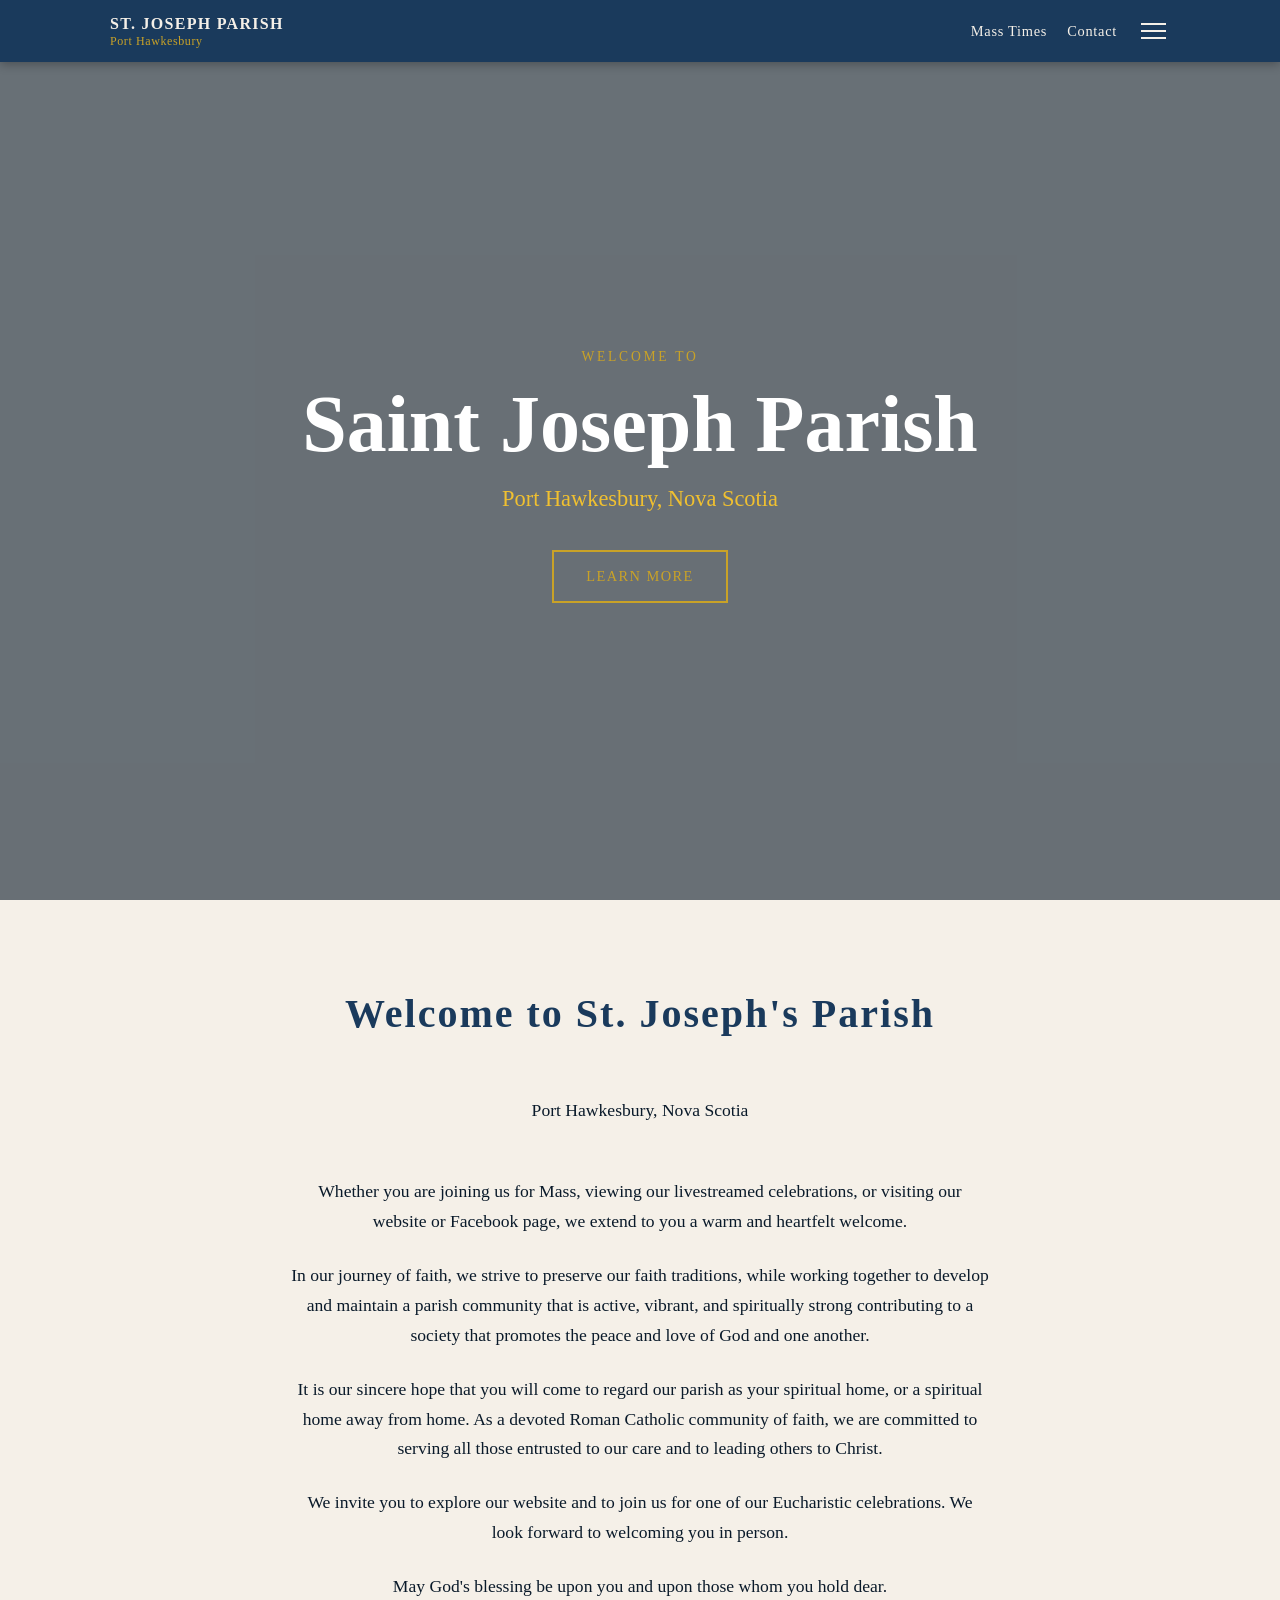
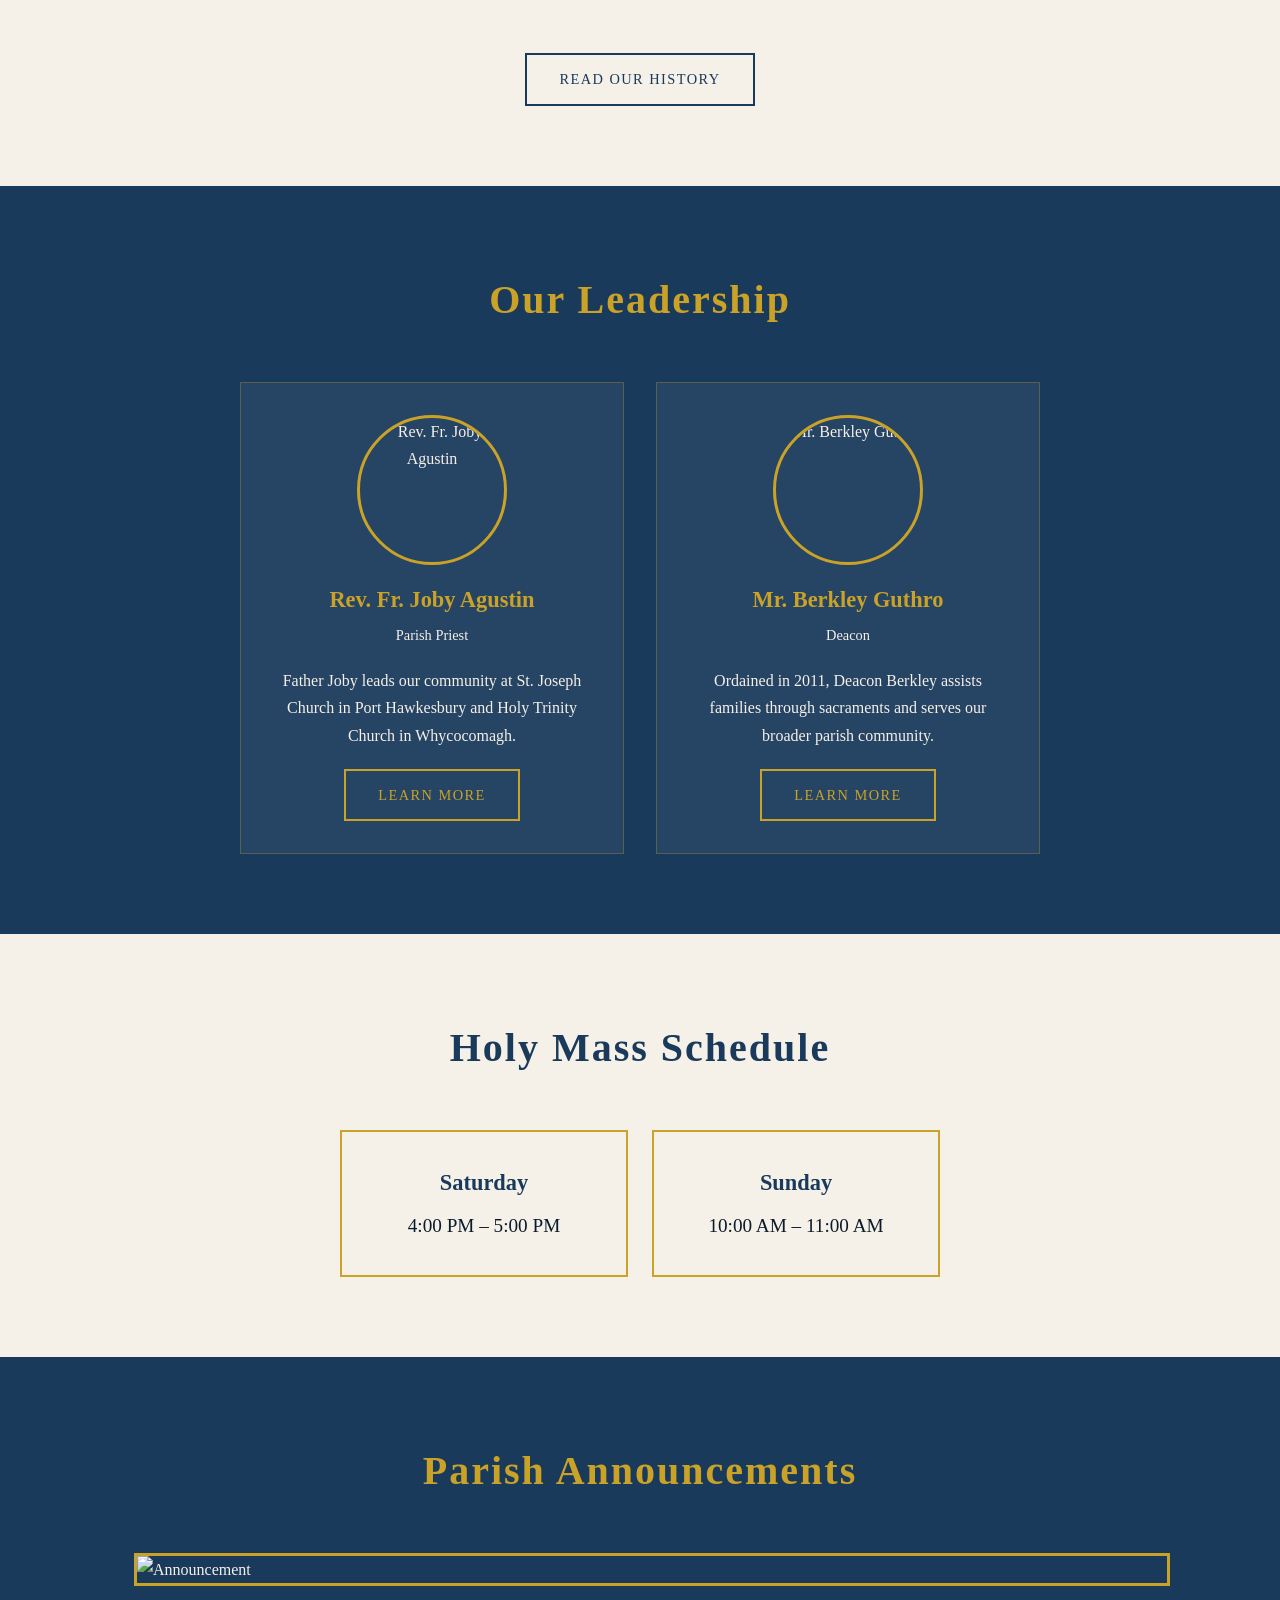
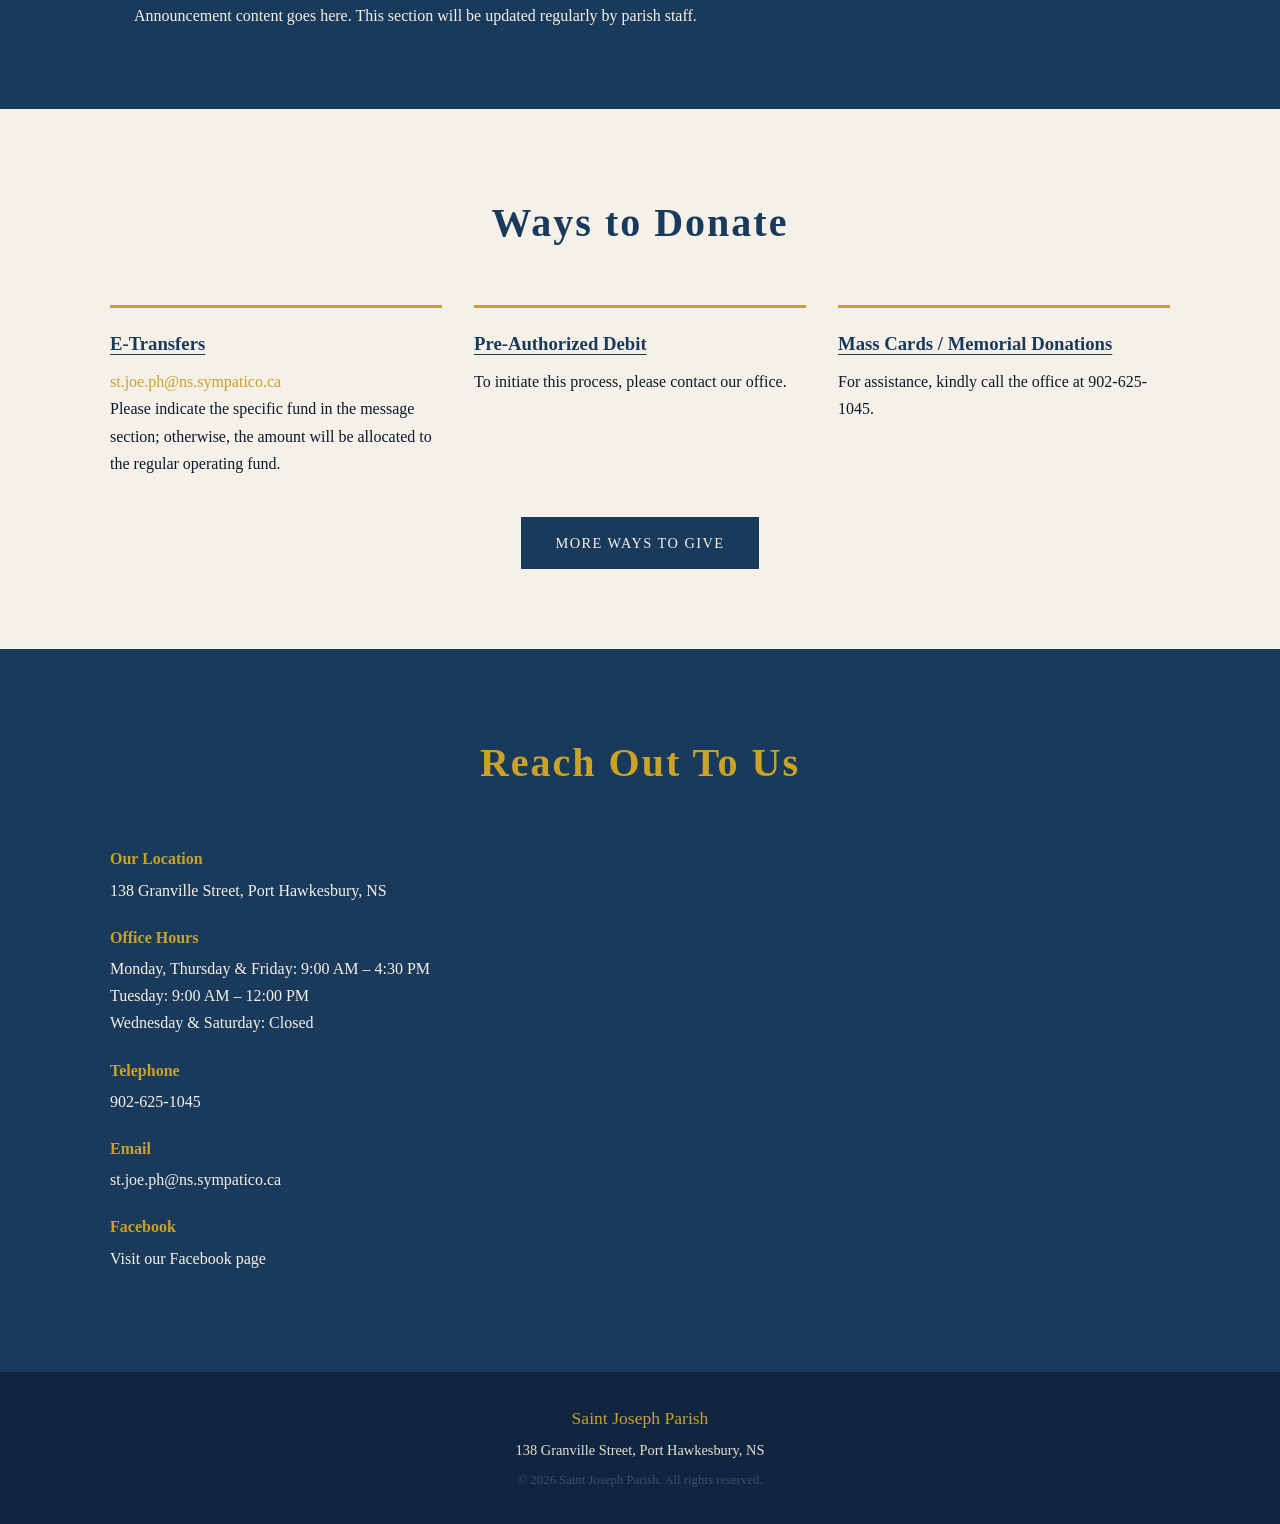
==== index.html @ 5c3dac65 "updated side bar for committess" ====
<!DOCTYPE html>
<html lang="en">
<head>
    <meta charset="UTF-8">
    <meta name="viewport" content="width=device-width, initial-scale=1.0">
    <meta name="description" content="Saint Joseph Parish - Port Hawkesbury, Nova Scotia. Mass times, parish groups, announcements and more.">
    <title>Saint Joseph Parish | Port Hawkesbury, NS</title>
    <link rel="stylesheet" href="css/style.css">
</head>
<body>

<!-- NAVIGATION -->
    <nav id="navbar">
        <div class="nav-container">
            <a class="nav-logo" href="index.html">
                <span class="nav-title">ST. JOSEPH PARISH</span>
                <span class="nav-subtitle">Port Hawkesbury</span>
            </a>
            <div class="nav-right">
                <a href="#mass" class="nav-quick-link">Mass Times</a>
                <a href="#contact" class="nav-quick-link">Contact</a>
                <button class="hamburger" id="hamburger" aria-label="Open menu">
                    <span></span>
                    <span></span>
                    <span></span>
                </button>
            </div>
        </div>
    </nav>

    <!-- SIDEBAR OVERLAY -->
    <div class="sidebar-overlay" id="sidebar-overlay"></div>

    <!-- SIDEBAR -->
    <div class="sidebar" id="sidebar">
        <button class="sidebar-close" id="sidebar-close">✕</button>
        <ul class="sidebar-nav">
            <li><a href="index.html">Home</a></li>

        <li class="sidebar-dropdown">
            <button class="sidebar-dropdown-toggle">About <span>▾</span></button>
            <ul class="sidebar-dropdown-menu">
                <li><a href="about.html">Our Parish</a></li>
                <li><a href="history.html">Parish History</a></li>
                <li><a href="pastoral-council.html">Pastoral Council</a></li>
                <li><a href="staff.html">Staff</a></li>
            </ul>
        </li>

            <li class="sidebar-dropdown">
                <button class="sidebar-dropdown-toggle">Media & Events <span>▾</span></button>
                <ul class="sidebar-dropdown-menu">
                    <li><a href="media.html#bulletins">Bulletins</a></li>
                    <li><a href="media.html#calendar">Calendar</a></li>
                    <li><a href="media.html#livestream">Live Stream</a></li>
                </ul>
            </li>

            <li><a href="faith-formation.html">Faith Formation</a></li>

            <li class="sidebar-dropdown">
                <button class="sidebar-dropdown-toggle">Ministries <span>▾</span></button>
                <ul class="sidebar-dropdown-menu">
                    <li><a href="ministries.html#music">Music Ministry</a></li>
                    <li><a href="ministries.html#eucharist">Eucharist Ministry</a></li><li><a href="ministries.html#lector">Lector Ministry</a></li><li><a href="ministries.html#hospitality">Hospitality Ministry</a></li><li><a href="ministries.html#greeters">Greeters &amp; Ushers</a></li><li><a href="ministries.html#funeral">Funeral Servers</a></li>
                    
                </ul>
            </li>

            <li class="sidebar-dropdown">
                <button class="sidebar-dropdown-toggle">Committees <span>▾</span></button>
                <ul class="sidebar-dropdown-menu">
                    <li><a href="committees.html#pastoral-council">Pastoral Council</a></li><li><a href="committees.html#finance">Finance</a></li><li><a href="committees.html#fundraising">Fundraising</a></li><li><a href="committees.html#liturgy">Liturgy</a></li><li><a href="committees.html#property">Property</a></li><li><a href="committees.html#cemetery">Cemetery</a></li>
                </ul>
            </li>

            <li class="sidebar-dropdown">
                <button class="sidebar-dropdown-toggle">Sacraments <span>▾</span></button>
                <ul class="sidebar-dropdown-menu">
                    <li><a href="sacraments.html#baptism">Baptism</a></li><li><a href="sacraments.html#confirmation">Confirmation</a></li><li><a href="sacraments.html#eucharist">Eucharist</a></li><li><a href="sacraments.html#reconciliation">Reconciliation</a></li><li><a href="sacraments.html#anointing">Anointing of the Sick</a></li><li><a href="sacraments.html#holy-orders">Holy Orders</a></li><li><a href="sacraments.html#matrimony">Matrimony</a></li>
                </ul>
            </li>

            <li class="sidebar-dropdown">
                <button class="sidebar-dropdown-toggle">Organizations <span>▾</span></button>
                <ul class="sidebar-dropdown-menu">
                    <li><a href="organizations.html#cwl">Catholic Women's League</a></li>
                    <li><a href="organizations.html#koc">Knights of Columbus</a></li>
                    <li><a href="organizations.html#dnp">Development & Peace</a></li>
                </ul>
            </li>

            <li class="sidebar-dropdown">
                <button class="sidebar-dropdown-toggle">Cemeteries <span>▾</span></button>
                <ul class="sidebar-dropdown-menu">
                    <li><a href="cemeteries.html#stjoseph">St. Joseph's Cemetery</a></li>
                    <li><a href="cemeteries.html#chapelhill">Chapel Hill Cemetery</a></li>
                    <li><a href="cemeteries.html#guidelines">Guidelines</a></li>
                </ul>
            </li>

            <li><a href="giving.html">Giving</a></li>
            <li><a href="closet.html">The Closet</a></li>
        </ul>
    </div>

    <!-- HERO -->
    <section id="home" class="hero">
        <div class="hero-overlay"></div>
        <div class="hero-content">
            <p class="hero-sub">WELCOME TO</p>
            <h1 class="hero-title">Saint Joseph Parish</h1>
            <p class="hero-location">Port Hawkesbury, Nova Scotia</p>
            <a href="#about" class="btn btn-gold">Learn More</a>
        </div>
    </section>

<!-- ABOUT BLURB -->
    <section id="about" class="section">
        <div class="container">
            <div class="about-blurb">
                <h2 class="section-title">Welcome to St. Joseph's Parish</h2>
                <p>Port Hawkesbury, Nova Scotia</p>
                <br>
                <p>Whether you are joining us for Mass, viewing our livestreamed celebrations, or visiting our website or Facebook page, we extend to you a warm and heartfelt welcome.</p>
                <p>In our journey of faith, we strive to preserve our faith traditions, while working together to develop and maintain a parish community that is active, vibrant, and spiritually strong contributing to a society that promotes the peace and love of God and one another.</p>
                <p>It is our sincere hope that you will come to regard our parish as your spiritual home, or a spiritual home away from home. As a devoted Roman Catholic community of faith, we are committed to serving all those entrusted to our care and to leading others to Christ.</p>
                <p>We invite you to explore our website and to join us for one of our Eucharistic celebrations. We look forward to welcoming you in person.</p>
                <p>May God's blessing be upon you and upon those whom you hold dear.</p>
                <br>
                <a href="history.html" class="btn btn-outline">Read Our History</a>
            </div>
        </div>
    </section>

    <!-- PASTOR & DEACON INTRO -->
    <section id="leadership" class="section section-dark">
        <div class="container">
            <h2 class="section-title light">Our Leadership</h2>
            <div class="leadership-grid">
                <div class="leadership-card">
                    <img id="img-pastor" src="" alt="Rev. Fr. Joby Agustin">
                    <h3>Rev. Fr. Joby Agustin</h3>
                    <p class="leadership-role">Parish Priest</p>
                    <p>Father Joby leads our community at St. Joseph Church in Port Hawkesbury and Holy Trinity Church in Whycocomagh.</p>
                    <a href="about.html#pastor" class="btn btn-gold">Learn More</a>
                </div>
                <div class="leadership-card">
                    <img id="img-deacon" src="" alt="Mr. Berkley Guthro">
                    <h3>Mr. Berkley Guthro</h3>
                    <p class="leadership-role">Deacon</p>
                    <p>Ordained in 2011, Deacon Berkley assists families through sacraments and serves our broader parish community.</p>
                    <a href="about.html#deacon" class="btn btn-gold">Learn More</a>
                </div>
            </div>
        </div>
    </section>

    <!-- MASS SCHEDULE -->
    <section id="mass" class="section">
        <div class="container">
            <h2 class="section-title">Holy Mass Schedule</h2>
            <div class="mass-grid">
                <div class="mass-card-light">
                    <h3>Saturday</h3>
                    <p class="mass-time-dark">4:00 PM – 5:00 PM</p>
                </div>
                <div class="mass-card-light">
                    <h3>Sunday</h3>
                    <p class="mass-time-dark">10:00 AM – 11:00 AM</p>
                </div>
            </div>
        </div>
    </section>

    <!-- ANNOUNCEMENTS -->
    <section id="announcements" class="section section-dark">
        <div class="container">
            <h2 class="section-title light">Parish Announcements</h2>
            <div class="announcements-grid">
                <div class="announcement-card">
                    <img id="img-announcement" src="" alt="Announcement">
                    <p>Announcement content goes here. This section will be updated regularly by parish staff.</p>
                </div>
            </div>
        </div>
    </section>

    <!-- DONATE -->
    <section id="donate" class="section">
        <div class="container">
            <h2 class="section-title">Ways to Donate</h2>
            <div class="donate-grid">
                <div class="donate-option">
                    <h3>E-Transfers</h3>
                    <p><a href="mailto:st.joe.ph@ns.sympatico.ca">st.joe.ph@ns.sympatico.ca</a></p>
                    <p>Please indicate the specific fund in the message section; otherwise, the amount will be allocated to the regular operating fund.</p>
                </div>
                <div class="donate-option">
                    <h3>Pre-Authorized Debit</h3>
                    <p>To initiate this process, please contact our office.</p>
                </div>
                <div class="donate-option">
                    <h3>Mass Cards / Memorial Donations</h3>
                    <p>For assistance, kindly call the office at 902-625-1045.</p>
                </div>
            </div>
            <div class="donate-cta">
                <a href="giving.html" class="btn btn-burgundy">More Ways to Give</a>
            </div>
        </div>
    </section>

<!-- CONTACT -->
    <section id="contact" class="section section-dark">
        <div class="container">
            <h2 class="section-title light">Reach Out To Us</h2>
            <div class="contact-grid">
                <div class="contact-info">
                    <div class="contact-item">
                        <h3>Our Location</h3>
                        <p>138 Granville Street, Port Hawkesbury, NS</p>
                    </div>
                    <div class="contact-item">
                        <h3>Office Hours</h3>
                        <p>Monday, Thursday & Friday: 9:00 AM – 4:30 PM</p>
                        <p>Tuesday: 9:00 AM – 12:00 PM</p>
                        <p>Wednesday & Saturday: Closed</p>
                    </div>
                    <div class="contact-item">
                        <h3>Telephone</h3>
                        <p><a href="tel:9026251045">902-625-1045</a></p>
                    </div>
                    <div class="contact-item">
                        <h3>Email</h3>
                        <p><a href="mailto:st.joe.ph@ns.sympatico.ca">st.joe.ph@ns.sympatico.ca</a></p>
                    </div>
                    <div class="contact-item">
                        <h3>Facebook</h3>
                        <p><a href="https://www.facebook.com/StJparish2020/" target="_blank">Visit our Facebook page</a></p>
                    </div>
                </div>
                <div class="contact-map">
                    <iframe src="https://www.google.com/maps/embed?pb=!1m18!1m12!1m3!1d1395.3005480179436!2d-61.36724212579498!3d45.61865971390016!2m3!1f0!2f0!3f0!3m2!1i1024!2i768!4f13.1!3m3!1m2!1s0x4b5ce2eeb8b8c7b5%3A0xaa92c0b894a1f45a!2s138%20Granville%20St%2C%20Port%20Hawkesbury%2C%20NS%20B9A%202G1!5e0!3m2!1sen!2sca!4v1781700408828!5m2!1sen!2sca" width="100%" height="350" style="border:0;" allowfullscreen="" loading="lazy" referrerpolicy="no-referrer-when-downgrade" title="Saint Joseph Parish Location"></iframe>
                </div>
            </div>
        </div>
    </section>

    <!-- FOOTER -->
    <footer>
        <div class="footer-content">
            <p class="footer-name">Saint Joseph Parish</p>
            <p class="footer-address">138 Granville Street, Port Hawkesbury, NS</p>
            <p class="footer-copy">&copy; 2026 Saint Joseph Parish. All rights reserved.</p>
        </div>
    </footer>

    <script src="js/main.js"></script>
</body>
</html>
---- css/style.css ----
/* =====================
   ROOT & RESET
===================== */
* {
    margin: 0;
    padding: 0;
    box-sizing: border-box;
}

:root {
    --burgundy: #1a3a5c;
    --burgundy-dark: #0f2540;
    --gold: #c9a227;
    --gold-light: #f0c030;
    --warm-white: #f5f0e8;
    --cream: #e8e0d0;
    --text-dark: #0a1a2a;
    --text-mid: #3a5070;
    --white: #ffffff;
}

html {
    scroll-behavior: smooth;
}

body {
    font-family: Georgia, 'Times New Roman', serif;
    color: var(--text-dark);
    background-color: var(--warm-white);
    line-height: 1.7;
}

img {
    max-width: 100%;
    height: auto;
    display: block;
}

a {
    color: var(--gold);
    text-decoration: none;
}

a:hover {
    color: var(--gold-light);
}

/* =====================
   UTILITY
===================== */
.container {
    width: 100%;
    max-width: 1100px;
    margin: 0 auto;
    padding: 0 1.25rem;
}

.section {
    padding: 5rem 0;
}

.section-dark {
    background-color: var(--burgundy);
    color: var(--warm-white);
}

.section-title {
    font-size: clamp(1.8rem, 4vw, 2.5rem);
    text-align: center;
    margin-bottom: 3rem;
    letter-spacing: 0.05em;
    color: var(--burgundy);
}

.section-title.light {
    color: var(--gold);
}

/* =====================
   BUTTONS
===================== */
.btn {
    display: inline-block;
    padding: 0.75rem 2rem;
    font-size: 0.9rem;
    letter-spacing: 0.1em;
    text-transform: uppercase;
    border: 2px solid transparent;
    cursor: pointer;
    transition: all 0.3s ease;
    font-family: Georgia, serif;
}

.btn-gold {
    background-color: transparent;
    border-color: var(--gold);
    color: var(--gold);
}

.btn-gold:hover {
    background-color: var(--gold);
    color: var(--burgundy-dark);
}

.btn-burgundy {
    background-color: var(--burgundy);
    border-color: var(--burgundy);
    color: var(--warm-white);
}

.btn-burgundy:hover {
    background-color: var(--burgundy-dark);
    color: var(--gold);
}

.btn-outline {
    background-color: transparent;
    border-color: var(--burgundy);
    color: var(--burgundy);
}

.btn-outline:hover {
    background-color: var(--burgundy);
    color: var(--warm-white);
}

/* =====================
   NAVBAR
===================== */
#navbar {
    position: fixed;
    top: 0;
    width: 100%;
    background-color: var(--burgundy);
    z-index: 1000;
    box-shadow: 0 2px 10px rgba(0,0,0,0.3);
}

.nav-container {
    display: flex;
    align-items: center;
    justify-content: space-between;
    padding: 0.9rem 1.25rem;
    max-width: 1100px;
    margin: 0 auto;
}

.nav-logo {
    display: flex;
    flex-direction: column;
    line-height: 1.2;
}

.nav-title {
    color: var(--warm-white);
    font-size: 1rem;
    letter-spacing: 0.08em;
    font-weight: bold;
}

.nav-subtitle {
    color: var(--gold);
    font-size: 0.75rem;
    letter-spacing: 0.05em;
}

.nav-right {
    display: flex;
    align-items: center;
    gap: 1.25rem;
}

.nav-quick-link {
    color: var(--warm-white);
    font-size: 0.9rem;
    letter-spacing: 0.05em;
    transition: color 0.2s;
}

.nav-quick-link:hover {
    color: var(--gold);
}

/* Hamburger */
.hamburger {
    display: flex;
    flex-direction: column;
    gap: 5px;
    background: none;
    border: none;
    cursor: pointer;
    padding: 4px;
}

.hamburger span {
    display: block;
    width: 25px;
    height: 2px;
    background-color: var(--warm-white);
    transition: all 0.3s ease;
}

.hamburger.active span:nth-child(1) {
    transform: translateY(7px) rotate(45deg);
}

.hamburger.active span:nth-child(2) {
    opacity: 0;
}

.hamburger.active span:nth-child(3) {
    transform: translateY(-7px) rotate(-45deg);
}

/* =====================
   SIDEBAR
===================== */
.sidebar-overlay {
    display: none;
    position: fixed;
    inset: 0;
    background: rgba(0,0,0,0.5);
    z-index: 1100;
}

.sidebar-overlay.open {
    display: block;
}

.sidebar {
    position: fixed;
    top: 0;
    right: -320px;
    width: 300px;
    height: 100%;
    background-color: var(--burgundy-dark);
    z-index: 1200;
    overflow-y: auto;
    transition: right 0.3s ease;
    padding: 1.5rem 0 2rem;
}

.sidebar.open {
    right: 0;
}

.sidebar-close {
    display: block;
    margin-left: auto;
    margin-right: 1.25rem;
    margin-bottom: 1rem;
    background: none;
    border: none;
    color: var(--warm-white);
    font-size: 1.25rem;
    cursor: pointer;
}

.sidebar-close:hover {
    color: var(--gold);
}

.sidebar-nav {
    list-style: none;
    padding: 0;
}

.sidebar-nav > li > a,
.sidebar-dropdown-toggle {
    display: block;
    width: 100%;
    padding: 0.85rem 1.5rem;
    color: var(--warm-white);
    font-size: 0.95rem;
    letter-spacing: 0.03em;
    background: none;
    border: none;
    text-align: left;
    cursor: pointer;
    font-family: Georgia, serif;
    transition: color 0.2s, background 0.2s;
    border-bottom: 0.5px solid rgba(255,255,255,0.08);
}

.sidebar-nav > li > a:hover,
.sidebar-dropdown-toggle:hover {
    color: var(--gold);
    background-color: rgba(255,255,255,0.05);
}

.sidebar-dropdown-toggle {
    display: flex;
    justify-content: space-between;
    align-items: center;
}

.sidebar-dropdown-menu {
    display: none;
    list-style: none;
    background-color: rgba(0,0,0,0.2);
    padding: 0;
}

.sidebar-dropdown-menu li a {
    display: block;
    padding: 0.65rem 2rem;
    color: var(--cream);
    font-size: 0.88rem;
    transition: color 0.2s;
    border-bottom: 0.5px solid rgba(255,255,255,0.05);
}

.sidebar-dropdown-menu li a:hover {
    color: var(--gold);
}

.sidebar-dropdown.open .sidebar-dropdown-menu {
    display: block;
}

.sidebar-dropdown.open .sidebar-dropdown-toggle span {
    display: inline-block;
    transform: rotate(180deg);
}

/* =====================
   HERO
===================== */
.hero {
    position: relative;
    min-height: 100vh;
    background-image: url('../images/hero-bg.png');
    background-size: cover;
    background-position: center;
    display: flex;
    align-items: center;
    justify-content: center;
    text-align: center;
    padding: 6rem 1.25rem 3rem;
}

.hero-overlay {
    position: absolute;
    inset: 0;
    background-color: rgba(10, 26, 42, 0.6);
}

.hero-content {
    position: relative;
    z-index: 1;
    max-width: 700px;
}

.hero-sub {
    color: var(--gold);
    font-size: 0.85rem;
    letter-spacing: 0.2em;
    margin-bottom: 0.75rem;
}

.hero-title {
    color: var(--white);
    font-size: clamp(2.5rem, 8vw, 5rem);
    line-height: 1.1;
    margin-bottom: 0.75rem;
}

.hero-location {
    color: var(--gold-light);
    font-size: clamp(1rem, 3vw, 1.4rem);
    margin-bottom: 2rem;
}

/* =====================
   ABOUT
===================== */
.about-grid {
    display: grid;
    grid-template-columns: 1fr;
    gap: 2rem;
}

.about-image img {
    width: 100%;
    border: 3px solid var(--gold);
}

blockquote {
    border-left: 4px solid var(--gold);
    padding-left: 1.25rem;
    margin: 0 0 1.5rem;
    font-style: italic;
    color: var(--text-mid);
}

blockquote cite {
    display: block;
    margin-top: 0.5rem;
    font-size: 0.85rem;
    color: var(--burgundy);
}

/* =====================
   STAFF
===================== */
.staff-grid {
    display: grid;
    grid-template-columns: 1fr;
    gap: 2rem;
    align-items: center;
}

.staff-photo img {
    width: 100%;
    max-width: 400px;
    margin: 0 auto;
    border: 3px solid var(--gold);
}

.staff-bio h3 {
    font-size: 1.8rem;
    color: var(--gold);
    margin-bottom: 1rem;
}

.section-dark .staff-bio p {
    color: var(--warm-white);
}

/* =====================
   CARDS GRID
===================== */
.cards-grid {
    display: grid;
    grid-template-columns: 1fr;
    gap: 2rem;
}

/* Staff Cards */
.staff-card {
    background-color: var(--warm-white);
    padding: 1.5rem;
    text-align: center;
    border-top: 4px solid var(--gold);
}

.staff-card img {
    width: 180px;
    height: 180px;
    object-fit: cover;
    border-radius: 50%;
    margin: 0 auto 1rem;
    border: 3px solid var(--gold);
    object-position: center 25%;
}

.staff-card h3 {
    color: var(--burgundy);
    margin-bottom: 0.25rem;
}

.staff-card .staff-role {
    color: var(--gold);
    font-size: 0.9rem;
    margin-bottom: 0.75rem;
}

.staff-card p {
    color: var(--text-dark);
    font-size: 0.9rem;
    line-height: 1.6;
    text-align: left;
}

.staff-card blockquote {
    border-left: 4px solid var(--gold);
    padding-left: 1rem;
    margin-top: 1rem;
    font-style: italic;
    color: var(--text-mid);
    text-align: left;
}

.staff-card blockquote cite {
    display: block;
    margin-top: 0.5rem;
    font-size: 0.85rem;
    color: var(--text-dark);
}

#staff .cards-grid {
    grid-template-columns: 1fr 1fr;
    width: 100%;
}

#staff .staff-card {
    width: 100%;
}

/* Group Cards */
.group-card {
    background-color: var(--warm-white);
    border: 1px solid var(--cream);
    overflow: hidden;
}

.group-card img {
    width: 100%;
    height: 220px;
    object-fit: cover;
}

.group-card-body {
    padding: 1.25rem;
}

.group-card-body h3 {
    color: var(--burgundy);
    margin-bottom: 0.75rem;
}

/* Fund Cards */
.fund-card {
    text-align: center;
}

.fund-card img {
    width: 100%;
    height: 250px;
    object-fit: cover;
    border: 3px solid var(--gold);
    margin-bottom: 1rem;
}

.fund-card h3 {
    color: var(--gold);
    margin-bottom: 1rem;
    letter-spacing: 0.05em;
}

/* =====================
   MASS SCHEDULE
===================== */
.mass-grid {
    display: grid;
    grid-template-columns: 1fr;
    gap: 1.5rem;
    max-width: 600px;
    margin: 0 auto;
}

.mass-card {
    background-color: rgba(255,255,255,0.1);
    border: 2px solid var(--gold);
    padding: 2rem;
    text-align: center;
}

.mass-card h3 {
    color: var(--gold);
    font-size: 1.4rem;
    margin-bottom: 0.5rem;
}

.mass-time {
    color: var(--warm-white);
    font-size: 1.2rem;
}

/* =====================
   ANNOUNCEMENTS
===================== */
.announcements-grid {
    display: grid;
    grid-template-columns: 1fr;
    gap: 2rem;
}

.announcement-card {
    border-left: 4px solid var(--burgundy);
    padding-left: 1.25rem;
}

.announcement-card img {
    width: 100%;
    max-height: 300px;
    object-fit: cover;
    margin-bottom: 1rem;
    border: 3px solid var(--gold);
}

/* =====================
   DONATE
===================== */
.donate-grid {
    display: grid;
    grid-template-columns: 1fr;
    gap: 2rem;
    margin-bottom: 2.5rem;
}

.donate-option {
    border-top: 3px solid var(--gold);
    padding-top: 1.25rem;
}

.donate-option h3 {
    color: var(--burgundy);
    margin-bottom: 0.5rem;
    text-decoration: underline;
    text-underline-offset: 4px;
}

.donate-cta {
    text-align: center;
}

/* =====================
   CONTACT
===================== */
.contact-grid {
    display: grid;
    grid-template-columns: 1fr;
    gap: 2rem;
}

.contact-item {
    margin-bottom: 1.25rem;
}

.contact-item h3 {
    color: var(--gold);
    font-size: 1rem;
    margin-bottom: 0.25rem;
}

.contact-item a {
    color: var(--warm-white);
}

.contact-item a:hover {
    color: var(--gold);
}

.contact-map iframe {
    width: 100%;
    border: 3px solid var(--gold);
}

/* =====================
   FOOTER
===================== */
footer {
    background-color: var(--burgundy-dark);
    color: var(--warm-white);
    text-align: center;
    padding: 2rem 1.25rem;
}

.footer-name {
    color: var(--gold);
    font-size: 1.1rem;
    margin-bottom: 0.25rem;
}

.footer-address {
    font-size: 0.9rem;
    margin-bottom: 0.5rem;
    color: var(--cream);
}

.footer-copy {
    font-size: 0.8rem;
    color: var(--text-mid);
}

/* =====================
   TABLET (768px+)
===================== */
@media (min-width: 768px) {
    .about-grid {
        grid-template-columns: 1fr 1fr;
    }

    .staff-grid {
        grid-template-columns: 1fr 1fr;
    }

    .staff-grid.reverse .staff-photo {
        order: 2;
    }

    .cards-grid {
        grid-template-columns: 1fr 1fr;
    }

    .mass-grid {
        grid-template-columns: 1fr 1fr;
    }

    .donate-grid {
        grid-template-columns: 1fr 1fr 1fr;
    }

    .contact-grid {
        grid-template-columns: 1fr 1fr;
    }
}

/* =====================
   DESKTOP (1024px+)
===================== */
@media (min-width: 1024px) {
    .cards-grid {
        grid-template-columns: repeat(4, 1fr);
    }
}

/* =====================
   ABOUT BLURB
===================== */
.about-blurb {
    max-width: 700px;
    margin: 0 auto;
    text-align: center;
}

.about-blurb p {
    font-size: 1.1rem;
    margin-bottom: 1.5rem;
    color: var(--text-dark);
}

/* =====================
   LEADERSHIP
===================== */
.leadership-grid {
    display: grid;
    grid-template-columns: 1fr;
    gap: 2rem;
    max-width: 800px;
    margin: 0 auto;
}

.leadership-card {
    background-color: rgba(255,255,255,0.05);
    border: 1px solid rgba(201,162,39,0.3);
    padding: 2rem;
    text-align: center;
}

.leadership-card img {
    width: 150px;
    height: 150px;
    object-fit: cover;
    border-radius: 50%;
    margin: 0 auto 1rem;
    border: 3px solid var(--gold);
    object-position: center 25%;
}

.leadership-card h3 {
    color: var(--gold);
    font-size: 1.4rem;
    margin-bottom: 0.25rem;
}

.leadership-role {
    color: var(--cream);
    font-size: 0.9rem;
    margin-bottom: 0.75rem;
}

.leadership-card p {
    color: var(--warm-white);
    margin-bottom: 1.25rem;
}

@media (min-width: 768px) {
    .leadership-grid {
        grid-template-columns: 1fr 1fr;
    }
}

/* =====================
   MASS SCHEDULE LIGHT
===================== */
.mass-card-light {
    background-color: var(--warm-white);
    border: 2px solid var(--gold);
    padding: 2rem;
    text-align: center;
}

.mass-card-light h3 {
    color: var(--burgundy);
    font-size: 1.4rem;
    margin-bottom: 0.5rem;
}

.mass-time-dark {
    color: var(--text-dark);
    font-size: 1.2rem;
}

/* =====================
   PAGE HEADER
===================== */
.page-header {
    background-color: var(--burgundy);
    color: var(--warm-white);
    text-align: center;
    padding: 8rem 1.25rem 3rem;
    margin-top: 0;
}

.page-header h1 {
    font-size: clamp(2rem, 5vw, 3rem);
    color: var(--gold);
    margin-bottom: 0.5rem;
}

.page-header p {
    font-size: 1.1rem;
    color: var(--cream);
}

/* =====================
   HISTORY PAGE
===================== */
.history-quote {
    max-width: 700px;
    margin: 0 auto 3rem;
    text-align: center;
}

.history-section {
    margin-bottom: 4rem;
}

.history-grid {
    display: grid;
    grid-template-columns: 1fr;
    gap: 2rem;
    margin-top: 2rem;
}

.history-text p {
    margin-bottom: 1.25rem;
}

.history-images {
    display: grid;
    grid-template-columns: 1fr 1fr;
    gap: 1rem;
}

.history-image-card img {
    width: 100%;
    border: 3px solid var(--gold);
}

.image-caption {
    font-size: 0.8rem;
    color: var(--text-mid);
    text-align: center;
    margin-top: 0.5rem;
    font-style: italic;
}

@media (min-width: 768px) {
    .history-grid {
        grid-template-columns: 1fr 1fr;
    }
}

.history-photo {
    max-width: 500px;
    margin: 2rem auto 0;
    text-align: center;
}

.history-photo img {
    width: 100%;
    border: 3px solid var(--gold);
}

/* =====================
   GIVING PAGE
===================== */
.giving-intro {
    max-width: 700px;
    margin: 0 auto 3rem;
    text-align: center;
    font-size: 1.05rem;
    color: var(--text-dark);
}

.giving-grid {
    display: grid;
    grid-template-columns: 1fr;
    gap: 2rem;
    margin-bottom: 3rem;
}

.giving-card {
    background-color: var(--white);
    border-top: 4px solid var(--gold);
    padding: 2rem;
    text-align: center;
}

.giving-icon {
    font-size: 2rem;
    margin-bottom: 1rem;
}

.giving-card h3 {
    color: var(--burgundy);
    font-size: 1.3rem;
    margin-bottom: 0.75rem;
}

.giving-card p {
    color: var(--text-dark);
    margin-bottom: 0.75rem;
    line-height: 1.6;
}

.giving-detail {
    font-weight: bold;
    color: var(--burgundy);
}

.giving-detail a {
    color: var(--burgundy);
}

.giving-detail a:hover {
    color: var(--gold);
}

.giving-note {
    max-width: 700px;
    margin: 0 auto;
    text-align: center;
    padding: 2rem;
    border: 2px solid var(--gold);
    background-color: var(--warm-white);
}

.giving-note p {
    color: var(--text-dark);
    line-height: 1.6;
}

@media (min-width: 768px) {
    .giving-grid {
        grid-template-columns: repeat(3, 1fr);
    }
}

/* =====================
   CLOSET PAGE
===================== */
.closet-intro-grid {
    display: grid;
    grid-template-columns: 1fr;
    gap: 2rem;
    margin-bottom: 3rem;
    align-items: center;
}

.closet-intro-text p {
    color: var(--text-dark);
    margin-bottom: 1rem;
    line-height: 1.7;
}

.closet-intro-image img {
    width: 100%;
    border: 3px solid var(--gold);
}

.closet-info-grid {
    display: grid;
    grid-template-columns: 1fr;
    gap: 2rem;
    margin-bottom: 3rem;
}

.closet-info-card {
    background-color: var(--white);
    border-top: 4px solid var(--gold);
    padding: 2rem;
    text-align: center;
}

.closet-info-card h3 {
    color: var(--burgundy);
    font-size: 1.3rem;
    margin-bottom: 1rem;
}

.closet-hours {
    font-size: 1.2rem;
    font-weight: bold;
    color: var(--burgundy);
    margin-bottom: 0.25rem;
}

.closet-hours-time {
    font-size: 1.5rem;
    color: var(--gold);
    font-weight: bold;
}

.closet-items {
    list-style: none;
    padding: 0;
}

.closet-items li {
    padding: 0.4rem 0;
    color: var(--text-dark);
    border-bottom: 1px solid var(--cream);
    font-size: 0.95rem;
}

.closet-items li:last-child {
    border-bottom: none;
}

.closet-info-card p {
    color: var(--text-dark);
    font-size: 0.95rem;
    line-height: 1.6;
    margin-bottom: 0.5rem;
}

.closet-donate {
    background-color: var(--warm-white);
    border: 2px solid var(--gold);
    padding: 2rem;
    text-align: center;
    max-width: 700px;
    margin: 0 auto;
}

.closet-donate h3 {
    color: var(--burgundy);
    font-size: 1.3rem;
    margin-bottom: 0.75rem;
}

.closet-donate p {
    color: var(--text-dark);
    line-height: 1.7;
}

@media (min-width: 768px) {
    .closet-intro-grid {
        grid-template-columns: 1fr 1fr;
    }

    .closet-info-grid {
        grid-template-columns: repeat(3, 1fr);
    }
}

/* =====================
   CWL PAGE
===================== */
.cwl-intro-grid {
    display: grid;
    grid-template-columns: 1fr;
    gap: 2rem;
    align-items: center;
    margin-bottom: 2rem;
}

.cwl-intro-text p {
    color: var(--text-dark);
    margin-bottom: 1rem;
    line-height: 1.7;
}

.cwl-intro-image img {
    width: 100%;
    border: 3px solid var(--gold);
}

.cwl-activities-grid {
    display: grid;
    grid-template-columns: 1fr;
    gap: 1.5rem;
}

.cwl-activity-card {
    background-color: rgba(255,255,255,0.05);
    border-left: 4px solid var(--gold);
    padding: 1.25rem 1.5rem;
}

.cwl-activity-card h3 {
    color: var(--gold);
    margin-bottom: 0.5rem;
    font-size: 1.1rem;
}

.cwl-activity-card p {
    color: var(--warm-white);
    font-size: 0.95rem;
    line-height: 1.6;
}

.cwl-photos-grid {
    display: grid;
    grid-template-columns: 1fr;
    gap: 2rem;
}

.cwl-photo-card img {
    width: 100%;
    border: 3px solid var(--gold);
    margin-bottom: 0.5rem;
}

.cwl-group-photo {
    text-align: center;
}

.cwl-group-photo img {
    width: 100%;
    max-width: 900px;
    margin: 0 auto 1.5rem;
    border: 3px solid var(--gold);
}

.cwl-group-caption {
    color: var(--warm-white);
    font-size: 0.9rem;
    line-height: 1.8;
    max-width: 800px;
    margin: 0 auto;
}

.cwl-executive-grid {
    display: grid;
    grid-template-columns: 1fr;
    gap: 1.5rem;
    max-width: 700px;
    margin: 0 auto;
}

.cwl-executive-card {
    background-color: var(--white);
    border-top: 4px solid var(--gold);
    padding: 1.25rem;
    text-align: center;
}

.cwl-exec-role {
    color: var(--gold);
    font-size: 0.85rem;
    letter-spacing: 0.08em;
    text-transform: uppercase;
    margin-bottom: 0.25rem;
}

.cwl-exec-name {
    color: var(--burgundy);
    font-size: 1.1rem;
    font-weight: bold;
}

.cwl-join {
    text-align: center;
    max-width: 600px;
    margin: 0 auto;
    display: flex;
    flex-direction: column;
    align-items: center;
    padding-top: 2rem;
    overflow: visible;
}
.cwl-emblem-circle {
    width: 280px;
    height: 280px;
    border-radius: 50%;
    border: 3px solid var(--gold);
    margin: 0 auto 1.5rem;
    background-image: url('../images/CWL_Emblem.png');
    background-size: 108%;
    background-position: center 55%;
    background-repeat: no-repeat;
    background-color: white;
}
.cwl-emblem-circle img {
    display: none;
}

.cwl-join h2 {
    color: var(--gold);
    font-size: 1.8rem;
    margin-bottom: 1rem;
}

.cwl-join p {
    color: var(--warm-white);
    margin-bottom: 1.5rem;
    line-height: 1.7;
}

@media (min-width: 768px) {
    .cwl-intro-grid {
        grid-template-columns: 1fr 1fr;
    }

    .cwl-activities-grid {
        grid-template-columns: 1fr 1fr;
    }

    .cwl-photos-grid {
        grid-template-columns: 1fr 1fr;
    }

    .cwl-executive-grid {
        grid-template-columns: repeat(3, 1fr);
    }
}

@media (min-width: 1024px) {
    .cwl-activities-grid {
        grid-template-columns: repeat(3, 1fr);
    }
}

/* =====================
   KOC SECTION
===================== */
.koc-council {
    margin: 3rem 0;
    padding: 2rem;
    border-left: 4px solid var(--gold);
    background-color: var(--cream);
}

.koc-council h3 {
    color: var(--burgundy);
    font-size: 1.4rem;
    margin-bottom: 1rem;
}

.koc-council p {
    color: var(--text-dark);
    margin-bottom: 1rem;
    line-height: 1.7;
}

.koc-info-grid {
    display: grid;
    grid-template-columns: 1fr;
    gap: 2rem;
}

.koc-info-card {
    background-color: var(--white);
    border-top: 4px solid var(--gold);
    padding: 1.5rem;
    text-align: center;
}

.koc-info-card h3 {
    color: var(--burgundy);
    font-size: 1.1rem;
    margin-bottom: 0.5rem;
}

.koc-info-card p {
    color: var(--text-dark);
    line-height: 1.6;
}

@media (min-width: 768px) {
    .koc-info-grid {
        grid-template-columns: repeat(3, 1fr);
    }
}

/* =====================
   SACRAMENTS PAGE
===================== */
.sacraments-intro {
    max-width: 800px;
    margin: 0 auto;
    text-align: center;
    font-size: 1.05rem;
    color: var(--text-dark);
    line-height: 1.8;
}

.sacrament-card {
    display: grid;
    grid-template-columns: 60px 1fr;
    gap: 1.5rem;
    margin-bottom: 3rem;
    align-items: start;
}

.sacrament-number {
    width: 60px;
    height: 60px;
    border-radius: 50%;
    background-color: var(--gold);
    color: var(--burgundy-dark);
    font-size: 1.5rem;
    font-weight: bold;
    display: flex;
    align-items: center;
    justify-content: center;
    flex-shrink: 0;
}

.sacrament-number-dark {
    background-color: var(--burgundy);
    color: var(--warm-white);
}

.sacrament-content h3 {
    color: var(--gold);
    font-size: 1.5rem;
    margin-bottom: 0.75rem;
}

.sacrament-title-dark {
    color: var(--burgundy) !important;
}

.sacrament-content p {
    color: var(--warm-white);
    line-height: 1.7;
    margin-bottom: 1rem;
}

.sacrament-text-dark {
    color: var(--text-dark) !important;
}

.sacrament-info-box {
    background-color: rgba(255,255,255,0.08);
    border-left: 4px solid var(--gold);
    padding: 1.25rem;
    margin-top: 1rem;
}

.sacrament-info-box-dark {
    background-color: var(--cream);
    border-left: 4px solid var(--burgundy);
}

.sacrament-info-box h4 {
    color: var(--gold);
    margin-bottom: 0.5rem;
    font-size: 1rem;
}

.sacrament-info-box p {
    font-size: 0.95rem;
    margin-bottom: 1rem;
}

.sacrament-info-box-dark h4 {
    color: var(--burgundy);
}

.sacrament-info-box-dark p {
    color: var(--text-dark) !important;
}

/* =====================
   MINISTRIES PAGE
===================== */
.ministry-card {
    max-width: 850px;
    margin: 0 auto;
}

.ministry-title {
    font-size: clamp(1.6rem, 4vw, 2.2rem);
    color: var(--burgundy);
    margin-bottom: 1.5rem;
    padding-bottom: 0.75rem;
    border-bottom: 3px solid var(--gold);
}

.ministry-title.light {
    color: var(--gold);
}

.ministry-card p {
    color: var(--text-dark);
    line-height: 1.8;
    margin-bottom: 1.25rem;
}

.section-dark .ministry-card p {
    color: var(--warm-white);
}

.ministry-join {
    background-color: var(--cream);
    border-left: 4px solid var(--gold);
    padding: 1.25rem 1.5rem;
    margin-top: 1.5rem;
}

.ministry-join p {
    color: var(--text-dark) !important;
    margin-bottom: 1rem;
}

.ministry-join-dark {
    background-color: rgba(255,255,255,0.08);
    border-left: 4px solid var(--gold);
}

.ministry-join-dark p {
    color: var(--warm-white) !important;
}

/* =====================
   FAITH FORMATION PAGE
===================== */
.ff-intro {
    max-width: 800px;
    margin: 0 auto;
    text-align: center;
    font-size: 1.05rem;
    line-height: 1.8;
}

.ff-intro p {
    margin-bottom: 1.25rem;
    color: var(--text-dark);
}

.ff-program-grid {
    display: grid;
    grid-template-columns: 1fr;
    gap: 1.5rem;
}

.ff-program-card {
    background-color: rgba(255,255,255,0.08);
    border-left: 4px solid var(--gold);
    padding: 1.5rem;
}

.ff-program-card h3 {
    color: var(--gold);
    font-size: 1.2rem;
    margin-bottom: 0.75rem;
}

.ff-program-card p {
    color: var(--warm-white);
    line-height: 1.7;
}

.ff-registration {
    max-width: 800px;
    margin: 0 auto;
}

.ff-reg-info {
    display: grid;
    grid-template-columns: 1fr;
    gap: 2rem;
}

.ff-reg-item {
    border-top: 3px solid var(--gold);
    padding-top: 1.25rem;
}

.ff-reg-item h3 {
    color: var(--burgundy);
    margin-bottom: 0.75rem;
    font-size: 1.1rem;
}

.ff-reg-item p {
    color: var(--text-dark);
    line-height: 1.7;
    margin-bottom: 0.5rem;
}

.ff-contact {
    max-width: 500px;
    margin: 0 auto;
    text-align: center;
}

.ff-contact-card {
    background-color: rgba(255,255,255,0.08);
    border: 2px solid var(--gold);
    padding: 2rem;
}

.ff-contact-card h3 {
    color: var(--gold);
    font-size: 1.5rem;
    margin-bottom: 0.25rem;
}

.ff-contact-role {
    color: var(--cream);
    font-size: 0.9rem;
    margin-bottom: 1.25rem;
}

.ff-contact-details p {
    color: var(--warm-white);
    margin-bottom: 0.5rem;
}

.ff-contact-details a {
    color: var(--gold);
}

.ff-contact-details a:hover {
    color: var(--gold-light);
}

@media (min-width: 768px) {
    .ff-program-grid {
        grid-template-columns: repeat(3, 1fr);
    }

    .ff-reg-info {
        grid-template-columns: repeat(3, 1fr);
    }
}

/* =====================
   CEMETERIES PAGE
===================== */
.cemetery-mission {
    max-width: 700px;
    margin: 0 auto;
    text-align: center;
}

.cemetery-mission p {
    font-size: 1.1rem;
    color: var(--text-dark);
    line-height: 1.8;
    font-style: italic;
}

.cemetery-info p {
    color: var(--warm-white);
    line-height: 1.8;
    margin-bottom: 1.25rem;
    max-width: 800px;
}

.section:not(.section-dark) .cemetery-info p {
    color: var(--text-dark);
}

.cemetery-contact-box {
    background-color: rgba(255,255,255,0.08);
    border-left: 4px solid var(--gold);
    padding: 1.5rem;
    margin-top: 2rem;
    max-width: 600px;
}

.cemetery-contact-box h3 {
    color: var(--gold);
    margin-bottom: 1rem;
    font-size: 1.1rem;
}

.cemetery-contact-box p {
    color: var(--warm-white);
    margin-bottom: 0.5rem;
}

.cemetery-contact-box-light {
    background-color: var(--cream);
    border-left: 4px solid var(--burgundy);
}

.cemetery-contact-box-light h3 {
    color: var(--burgundy);
}

.cemetery-contact-box-light p {
    color: var(--text-dark);
}

.cemetery-contact-details {
    margin-top: 0.75rem;
}

.cemetery-contact-details a {
    color: var(--gold);
}

.cemetery-contact-box-light .cemetery-contact-details a {
    color: var(--burgundy);
}

.guidelines-grid {
    display: grid;
    grid-template-columns: 1fr;
    gap: 1.5rem;
}

.guideline-card {
    background-color: rgba(255,255,255,0.05);
    border-top: 3px solid var(--gold);
    padding: 1.5rem;
}

.guideline-card h3 {
    color: var(--gold);
    font-size: 1.1rem;
    margin-bottom: 1rem;
}

.guideline-list {
    list-style: none;
    padding: 0;
}

.guideline-list li {
    color: var(--warm-white);
    padding: 0.4rem 0;
    padding-left: 1.25rem;
    position: relative;
    font-size: 0.95rem;
    line-height: 1.6;
    border-bottom: 0.5px solid rgba(255,255,255,0.08);
}

.guideline-list li:last-child {
    border-bottom: none;
}

.guideline-list li::before {
    content: "—";
    position: absolute;
    left: 0;
    color: var(--gold);
}

@media (min-width: 768px) {
    .guidelines-grid {
        grid-template-columns: 1fr 1fr;
    }
}

@media (min-width: 1024px) {
    .guidelines-grid {
        grid-template-columns: repeat(3, 1fr);
    }
}

/* =====================
   CEMETERY PHOTOS
===================== */
.cemetery-photos-grid {
    display: grid;
    grid-template-columns: 1fr;
    gap: 1rem;
    margin-bottom: 2rem;
}

.cemetery-photo img {
    width: 100%;
    height: 300px;
    object-fit: cover;
    border: 3px solid var(--gold);
}

@media (min-width: 768px) {
    .cemetery-photos-grid {
        grid-template-columns: 1fr 1fr;
    }
}

.cemetery-search-btn {
    margin-top: 3rem;
    text-align: center;
    padding-top: 2rem;
    border-top: 1px solid rgba(201,162,39,0.3);
}

.cemetery-btn-full {
    display: inline-block;
    width: 60%;
    max-width: 600px;
    min-width: 300px;
    text-align: center;
    padding: 1.1rem 2rem;
    font-size: 1rem;
}

/* =====================
   CHOIR SECTION
===================== */
#choir .cwl-intro-text p {
    color: var(--warm-white);
}

#choir .cwl-intro-text h2 {
    color: var(--gold);
}

#choir .cwl-intro-image img {
    width: 100%;
    border: 3px solid var(--gold);
}

/* =====================
   NAV HOME ICON
===================== */
.nav-home-icon {
    display: flex;
    align-items: center;
    color: var(--warm-white);
    transition: color 0.2s;
}

.nav-home-icon:hover {
    color: var(--gold);
}

.nav-home-icon svg {
    width: 24px;
    height: 24px;
}

/* =====================
   FAITH FORMATION - NANCY
===================== */
.ff-nancy-grid {
    display: grid;
    grid-template-columns: 1fr;
    gap: 2rem;
    align-items: center;
}

.ff-nancy-image img {
    width: 100%;
    max-width: 350px;
    margin: 0 auto;
    border: 3px solid var(--gold);
}

.ff-nancy-text p {
    color: var(--warm-white);
    margin-bottom: 1rem;
    line-height: 1.7;
}

.ff-nancy-name {
    color: var(--gold) !important;
    font-size: 1.1rem;
    font-weight: bold;
    margin-bottom: 0.1rem !important;
}

.ff-nancy-role {
    color: var(--cream) !important;
    font-size: 0.9rem;
}

@media (min-width: 768px) {
    .ff-nancy-grid {
        grid-template-columns: 300px 1fr;
    }
}

/* =====================
   FAITH FORMATION - SCHEDULE
===================== */
.ff-schedule-grid {
    display: grid;
    grid-template-columns: 1fr;
    gap: 1.5rem;
}

.ff-schedule-card {
    background-color: rgba(255,255,255,0.08);
    border-top: 3px solid var(--gold);
    padding: 1.5rem;
    text-align: center;
}

.ff-schedule-card h3 {
    color: var(--gold);
    font-size: 1.1rem;
    margin-bottom: 0.75rem;
}

.ff-schedule-time {
    color: var(--cream);
    font-size: 0.9rem;
    margin-bottom: 0.25rem;
}

.ff-schedule-hours {
    color: var(--warm-white);
    font-size: 1.3rem;
    font-weight: bold;
    margin-bottom: 0.25rem;
}

.ff-schedule-dates {
    color: var(--cream);
    font-size: 0.9rem;
    font-style: italic;
}

.ff-program-card-light {
    background-color: var(--cream);
    border-left: 4px solid var(--gold);
    padding: 1.25rem 1.5rem;
}

.ff-program-card-light h3 {
    color: var(--burgundy);
    margin-bottom: 0.5rem;
    font-size: 1.1rem;
}

.ff-program-card-light p {
    color: var(--text-dark);
    font-size: 0.95rem;
    line-height: 1.6;
}

@media (min-width: 768px) {
    .ff-schedule-grid {
        grid-template-columns: repeat(3, 1fr);
    }
}

/* =====================
   MINISTRY PHOTO
===================== */
.ministry-photo {
    margin-bottom: 1.5rem;
}

.ministry-photo img {
    width: 100%;
    max-height: 400px;
    object-fit: cover;
    border: 3px solid var(--gold);
}
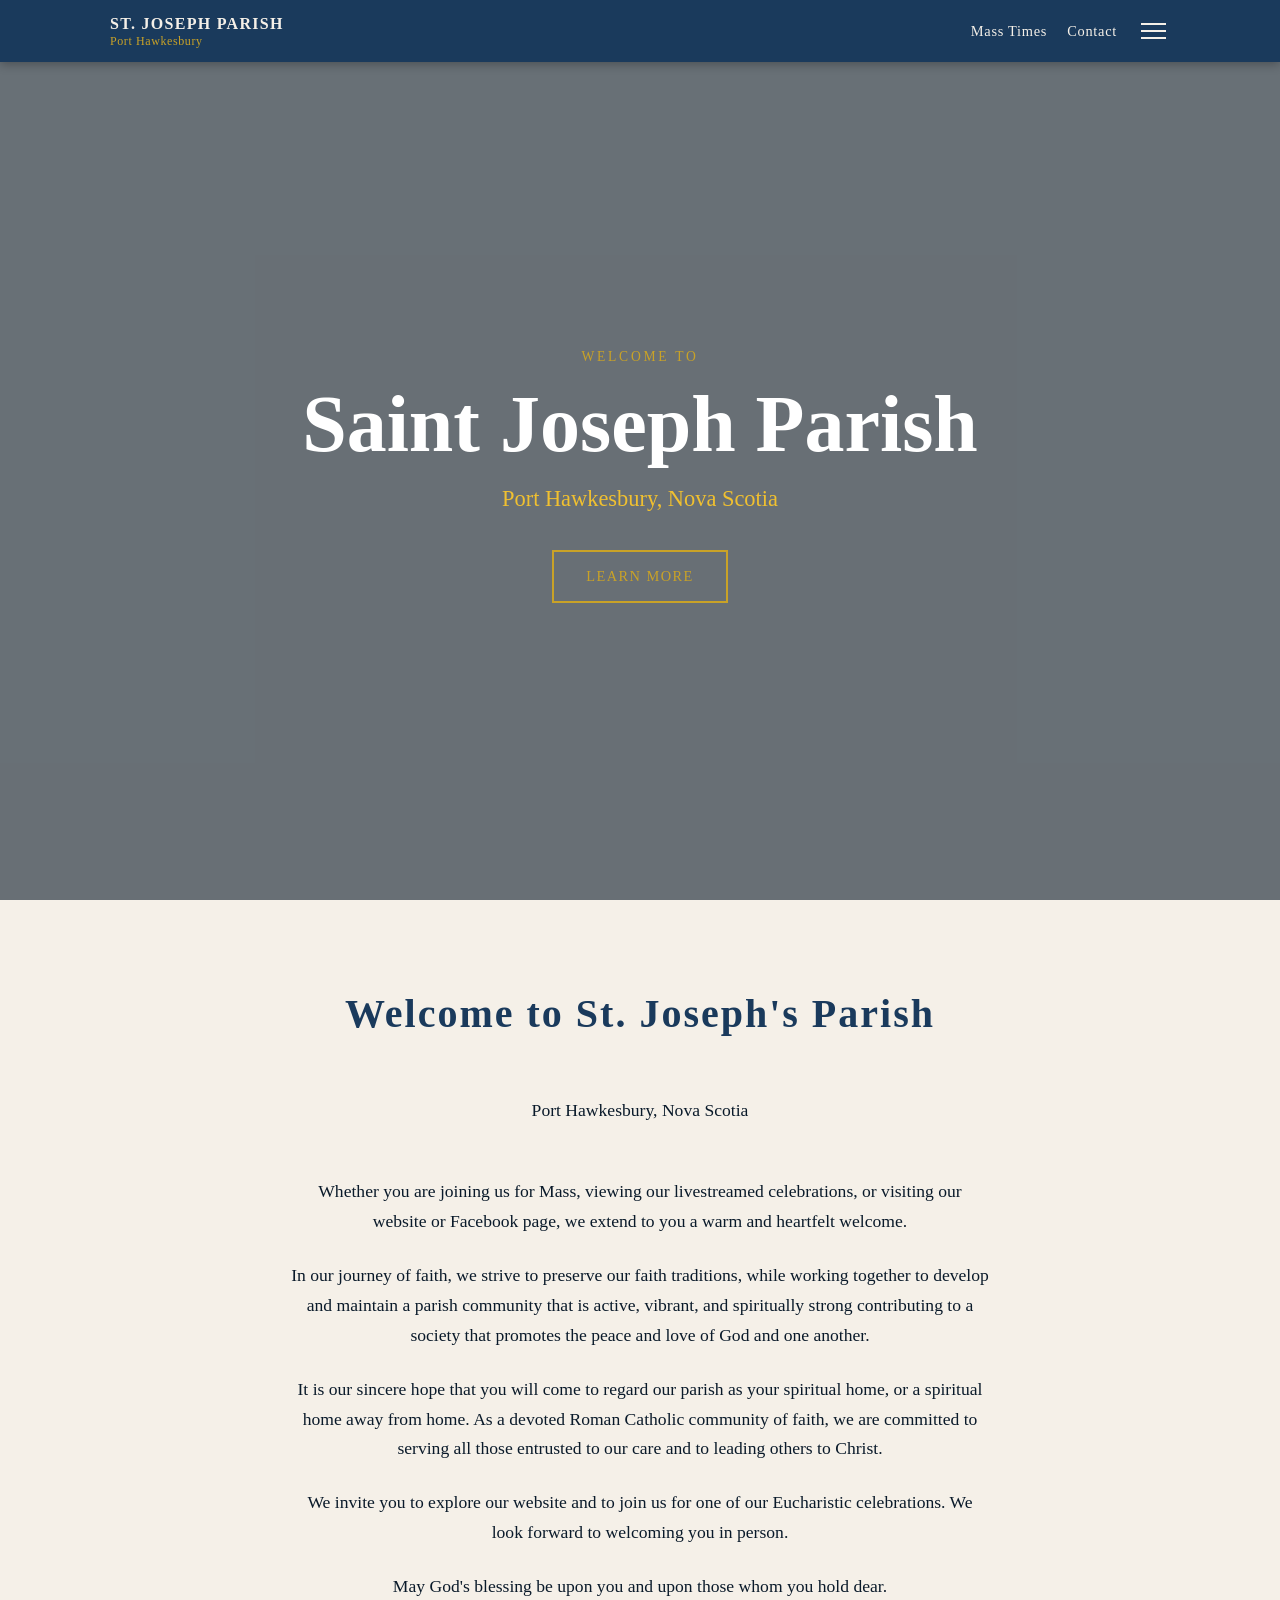
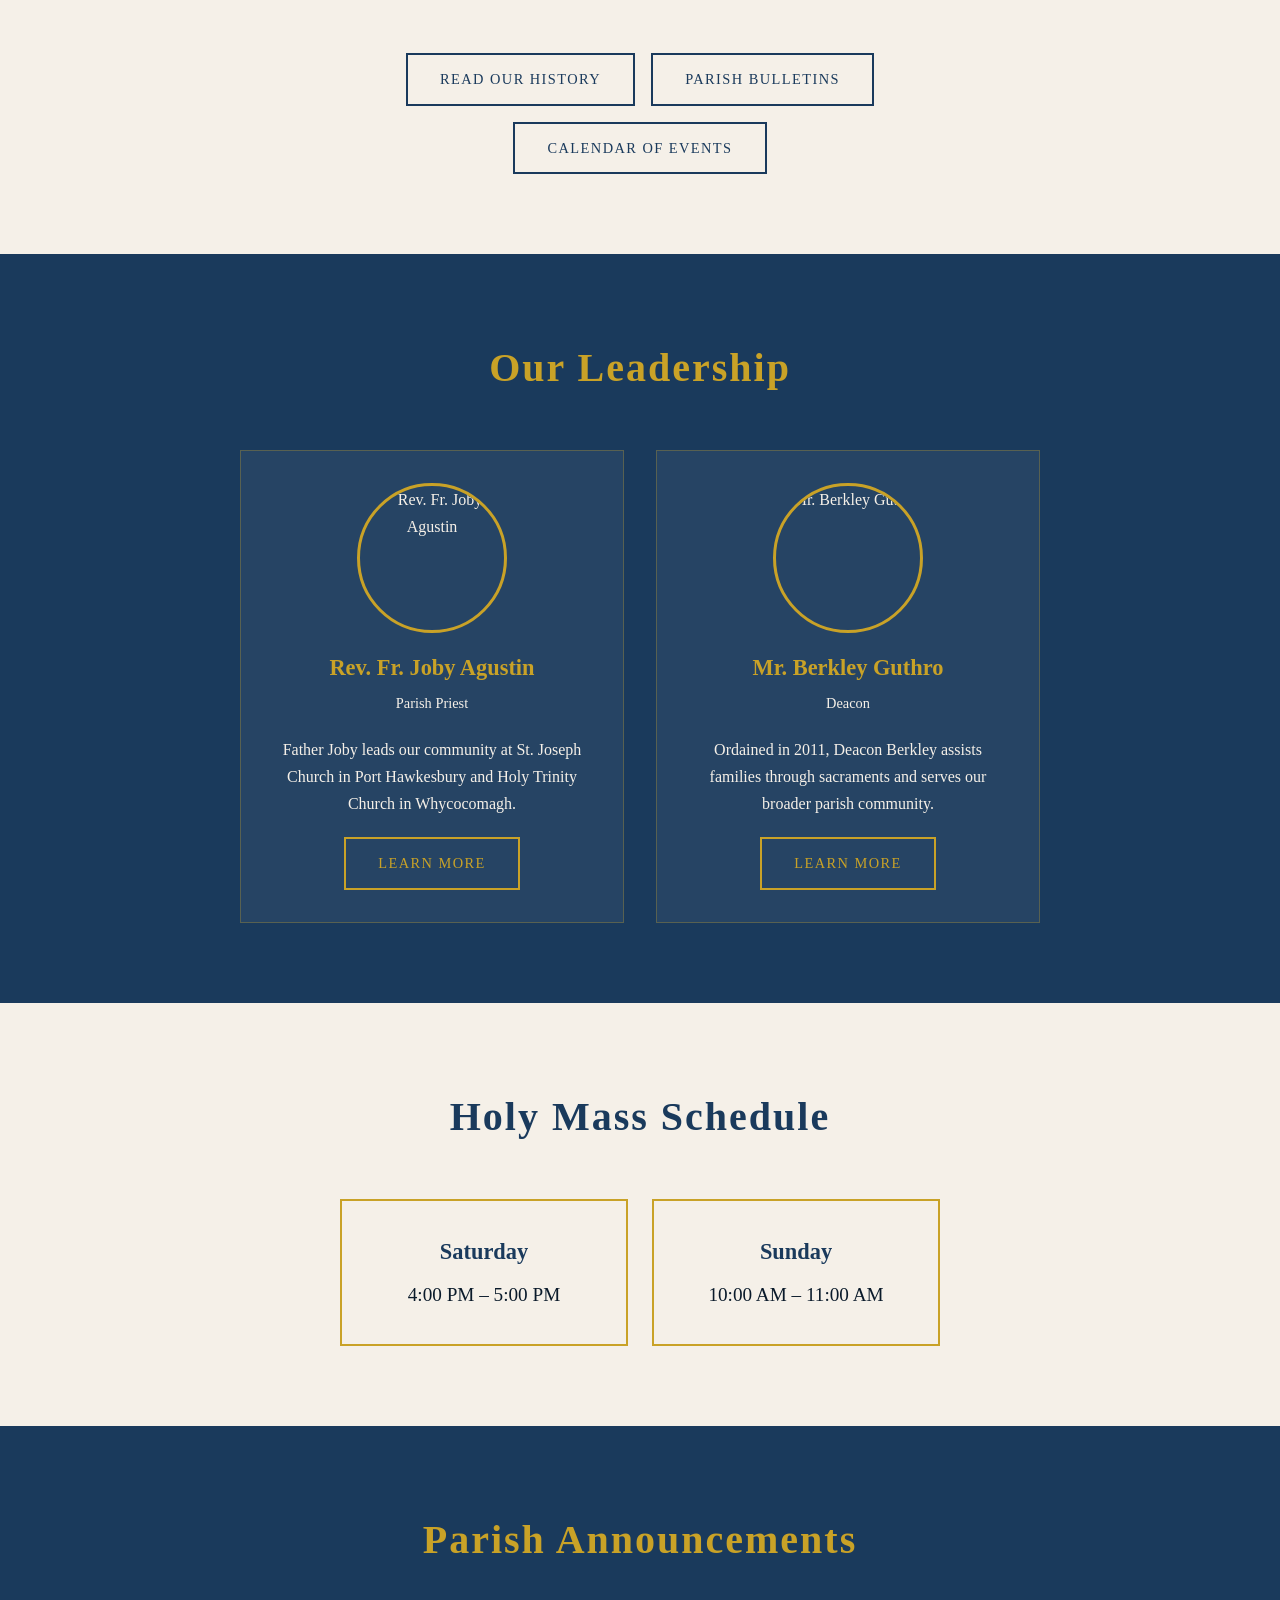
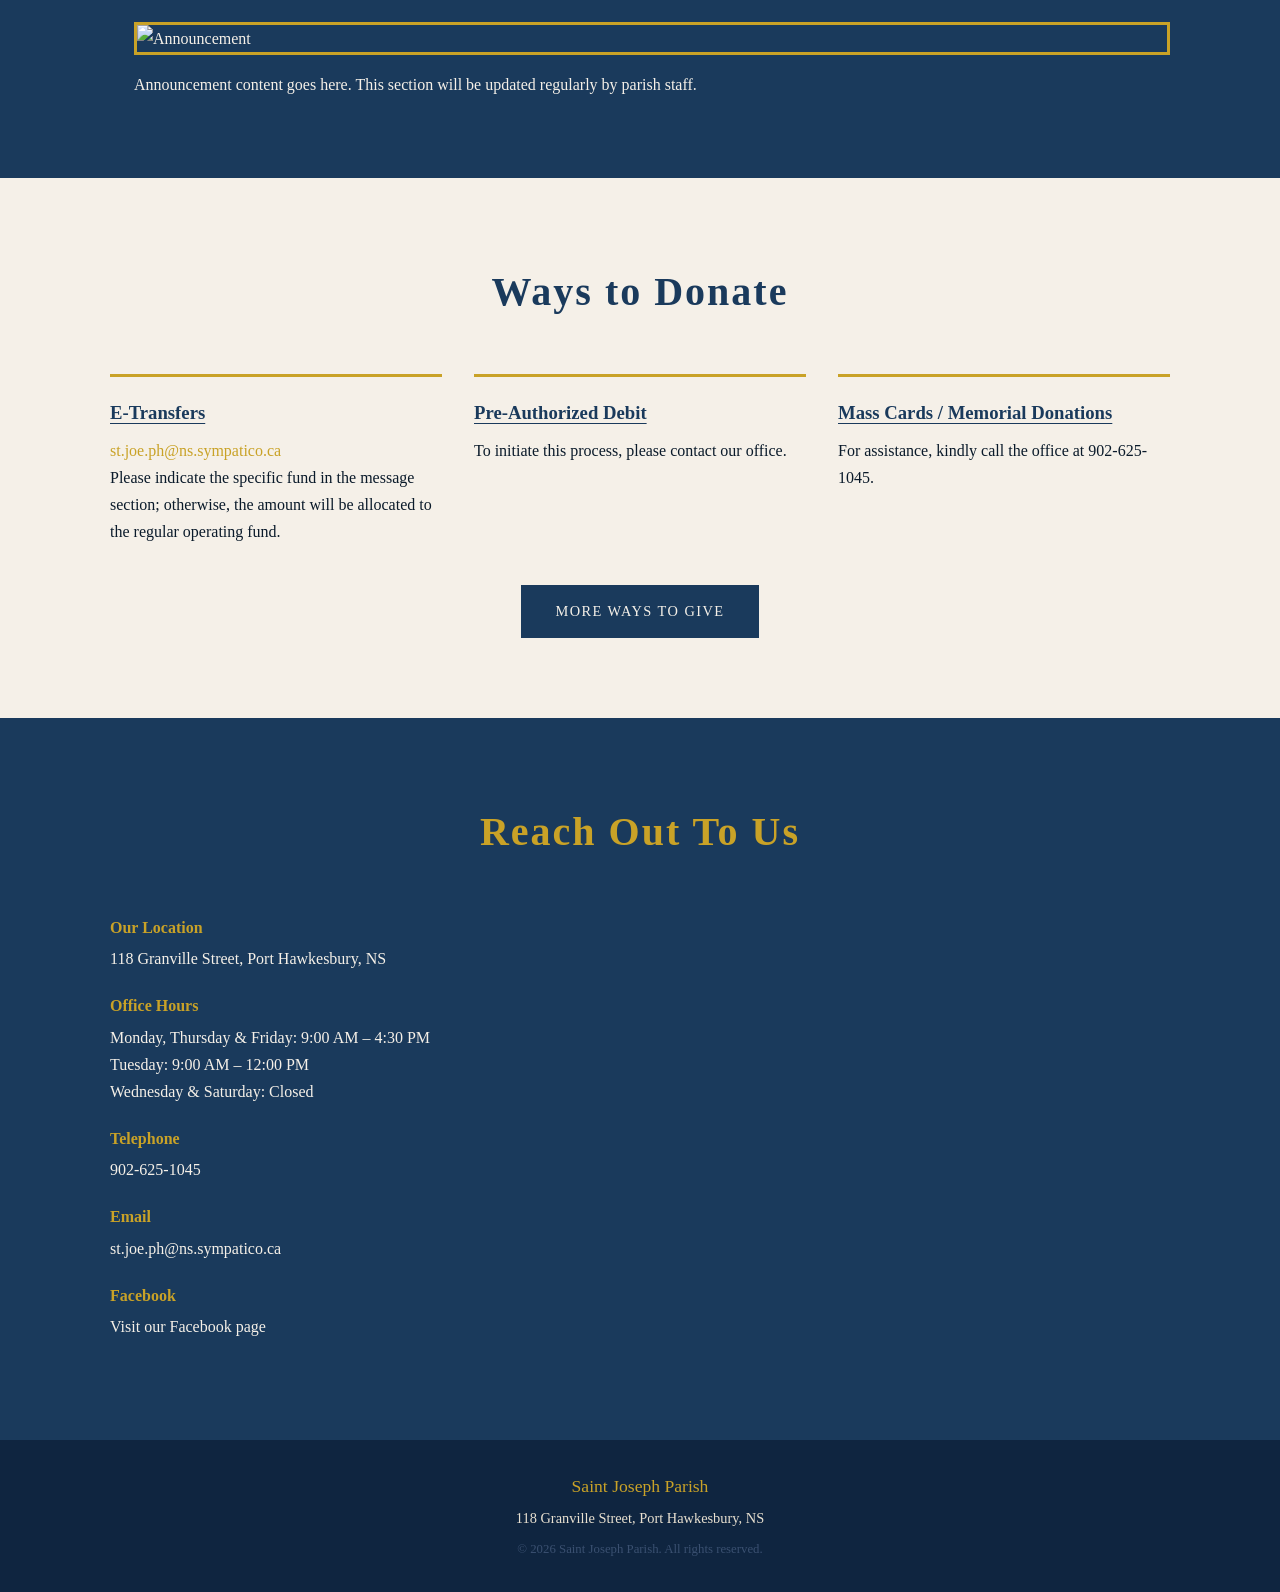
==== commit f06ccf88: "added hero video to the homepage of the website" ====
--- a/index.html
+++ b/index.html
@@ -36,17 +36,15 @@
         <button class="sidebar-close" id="sidebar-close">✕</button>
         <ul class="sidebar-nav">
             <li><a href="index.html">Home</a></li>
-
-        <li class="sidebar-dropdown">
-            <button class="sidebar-dropdown-toggle">About <span>▾</span></button>
-            <ul class="sidebar-dropdown-menu">
-                <li><a href="about.html">Our Parish</a></li>
-                <li><a href="history.html">Parish History</a></li>
-                <li><a href="pastoral-council.html">Pastoral Council</a></li>
-                <li><a href="staff.html">Staff</a></li>
-            </ul>
-        </li>
-
+            <li class="sidebar-dropdown">
+                <button class="sidebar-dropdown-toggle">About <span>▾</span></button>
+                <ul class="sidebar-dropdown-menu">
+                    <li><a href="about.html">Our Parish</a></li>
+                    <li><a href="history.html">Parish History</a></li>
+                    <li><a href="pastoral-council.html">Pastoral Council</a></li>
+                    <li><a href="staff.html">Staff</a></li>
+                </ul>
+            </li>
             <li class="sidebar-dropdown">
                 <button class="sidebar-dropdown-toggle">Media & Events <span>▾</span></button>
                 <ul class="sidebar-dropdown-menu">
@@ -55,32 +53,41 @@
                     <li><a href="media.html#livestream">Live Stream</a></li>
                 </ul>
             </li>
-
             <li><a href="faith-formation.html">Faith Formation</a></li>
-
             <li class="sidebar-dropdown">
                 <button class="sidebar-dropdown-toggle">Ministries <span>▾</span></button>
                 <ul class="sidebar-dropdown-menu">
                     <li><a href="ministries.html#music">Music Ministry</a></li>
-                    <li><a href="ministries.html#eucharist">Eucharist Ministry</a></li><li><a href="ministries.html#lector">Lector Ministry</a></li><li><a href="ministries.html#hospitality">Hospitality Ministry</a></li><li><a href="ministries.html#greeters">Greeters &amp; Ushers</a></li><li><a href="ministries.html#funeral">Funeral Servers</a></li>
-                    
-                </ul>
-            </li>
-
+                    <li><a href="ministries.html#eucharist">Eucharist Ministry</a></li>
+                    <li><a href="ministries.html#lector">Lector Ministry</a></li>
+                    <li><a href="ministries.html#hospitality">Hospitality Ministry</a></li>
+                    <li><a href="ministries.html#greeters">Greeters &amp; Ushers</a></li>
+                    <li><a href="ministries.html#funeral">Funeral Servers</a></li>
+                </ul>
+            </li>
             <li class="sidebar-dropdown">
                 <button class="sidebar-dropdown-toggle">Committees <span>▾</span></button>
                 <ul class="sidebar-dropdown-menu">
-                    <li><a href="committees.html#pastoral-council">Pastoral Council</a></li><li><a href="committees.html#finance">Finance</a></li><li><a href="committees.html#fundraising">Fundraising</a></li><li><a href="committees.html#liturgy">Liturgy</a></li><li><a href="committees.html#property">Property</a></li><li><a href="committees.html#cemetery">Cemetery</a></li>
-                </ul>
-            </li>
-
+                    <li><a href="committees.html#pastoral-council">Pastoral Council</a></li>
+                    <li><a href="committees.html#finance">Finance</a></li>
+                    <li><a href="committees.html#fundraising">Fundraising</a></li>
+                    <li><a href="committees.html#liturgy">Liturgy</a></li>
+                    <li><a href="committees.html#property">Property</a></li>
+                    <li><a href="committees.html#cemetery">Cemetery</a></li>
+                </ul>
+            </li>
             <li class="sidebar-dropdown">
                 <button class="sidebar-dropdown-toggle">Sacraments <span>▾</span></button>
                 <ul class="sidebar-dropdown-menu">
-                    <li><a href="sacraments.html#baptism">Baptism</a></li><li><a href="sacraments.html#confirmation">Confirmation</a></li><li><a href="sacraments.html#eucharist">Eucharist</a></li><li><a href="sacraments.html#reconciliation">Reconciliation</a></li><li><a href="sacraments.html#anointing">Anointing of the Sick</a></li><li><a href="sacraments.html#holy-orders">Holy Orders</a></li><li><a href="sacraments.html#matrimony">Matrimony</a></li>
-                </ul>
-            </li>
-
+                    <li><a href="sacraments.html#baptism">Baptism</a></li>
+                    <li><a href="sacraments.html#confirmation">Confirmation</a></li>
+                    <li><a href="sacraments.html#eucharist">Eucharist</a></li>
+                    <li><a href="sacraments.html#reconciliation">Reconciliation</a></li>
+                    <li><a href="sacraments.html#anointing">Anointing of the Sick</a></li>
+                    <li><a href="sacraments.html#holy-orders">Holy Orders</a></li>
+                    <li><a href="sacraments.html#matrimony">Matrimony</a></li>
+                </ul>
+            </li>
             <li class="sidebar-dropdown">
                 <button class="sidebar-dropdown-toggle">Organizations <span>▾</span></button>
                 <ul class="sidebar-dropdown-menu">
@@ -89,7 +96,6 @@
                     <li><a href="organizations.html#dnp">Development & Peace</a></li>
                 </ul>
             </li>
-
             <li class="sidebar-dropdown">
                 <button class="sidebar-dropdown-toggle">Cemeteries <span>▾</span></button>
                 <ul class="sidebar-dropdown-menu">
@@ -98,7 +104,6 @@
                     <li><a href="cemeteries.html#guidelines">Guidelines</a></li>
                 </ul>
             </li>
-
             <li><a href="giving.html">Giving</a></li>
             <li><a href="closet.html">The Closet</a></li>
         </ul>
@@ -106,6 +111,9 @@
 
     <!-- HERO -->
     <section id="home" class="hero">
+        <video class="hero-video" autoplay muted loop playsinline>
+            <source src="images/hero-video.mp4" type="video/mp4">
+        </video>
         <div class="hero-overlay"></div>
         <div class="hero-content">
             <p class="hero-sub">WELCOME TO</p>
@@ -115,7 +123,7 @@
         </div>
     </section>
 
-<!-- ABOUT BLURB -->
+    <!-- ABOUT BLURB -->
     <section id="about" class="section">
         <div class="container">
             <div class="about-blurb">
@@ -128,7 +136,11 @@
                 <p>We invite you to explore our website and to join us for one of our Eucharistic celebrations. We look forward to welcoming you in person.</p>
                 <p>May God's blessing be upon you and upon those whom you hold dear.</p>
                 <br>
-                <a href="history.html" class="btn btn-outline">Read Our History</a>
+                <div class="about-btn-group">
+                    <a href="history.html" class="btn btn-outline">Read Our History</a>
+                    <a href="media.html#bulletins" class="btn btn-outline">Parish Bulletins</a>
+                    <a href="media.html#calendar" class="btn btn-outline">Calendar of Events</a>
+                </div>
             </div>
         </div>
     </section>
@@ -143,14 +155,14 @@
                     <h3>Rev. Fr. Joby Agustin</h3>
                     <p class="leadership-role">Parish Priest</p>
                     <p>Father Joby leads our community at St. Joseph Church in Port Hawkesbury and Holy Trinity Church in Whycocomagh.</p>
-                    <a href="about.html#pastor" class="btn btn-gold">Learn More</a>
+                    <a href="staff.html#pastor" class="btn btn-gold">Learn More</a>
                 </div>
                 <div class="leadership-card">
                     <img id="img-deacon" src="" alt="Mr. Berkley Guthro">
                     <h3>Mr. Berkley Guthro</h3>
                     <p class="leadership-role">Deacon</p>
                     <p>Ordained in 2011, Deacon Berkley assists families through sacraments and serves our broader parish community.</p>
-                    <a href="about.html#deacon" class="btn btn-gold">Learn More</a>
+                    <a href="staff.html#deacon" class="btn btn-gold">Learn More</a>
                 </div>
             </div>
         </div>
@@ -211,7 +223,7 @@
         </div>
     </section>
 
-<!-- CONTACT -->
+    <!-- CONTACT -->
     <section id="contact" class="section section-dark">
         <div class="container">
             <h2 class="section-title light">Reach Out To Us</h2>
@@ -219,7 +231,7 @@
                 <div class="contact-info">
                     <div class="contact-item">
                         <h3>Our Location</h3>
-                        <p>138 Granville Street, Port Hawkesbury, NS</p>
+                        <p>118 Granville Street, Port Hawkesbury, NS</p>
                     </div>
                     <div class="contact-item">
                         <h3>Office Hours</h3>
@@ -241,7 +253,7 @@
                     </div>
                 </div>
                 <div class="contact-map">
-                    <iframe src="https://www.google.com/maps/embed?pb=!1m18!1m12!1m3!1d1395.3005480179436!2d-61.36724212579498!3d45.61865971390016!2m3!1f0!2f0!3f0!3m2!1i1024!2i768!4f13.1!3m3!1m2!1s0x4b5ce2eeb8b8c7b5%3A0xaa92c0b894a1f45a!2s138%20Granville%20St%2C%20Port%20Hawkesbury%2C%20NS%20B9A%202G1!5e0!3m2!1sen!2sca!4v1781700408828!5m2!1sen!2sca" width="100%" height="350" style="border:0;" allowfullscreen="" loading="lazy" referrerpolicy="no-referrer-when-downgrade" title="Saint Joseph Parish Location"></iframe>
+                    <iframe src="https://www.google.com/maps/embed?pb=!1m18!1m12!1m3!1d2790.5771096500594!2d-61.369921224002724!3d45.61914167107701!2m3!1f0!2f0!3f0!3m2!1i1024!2i768!4f13.1!3m3!1m2!1s0x4b5ce2eeadf120af%3A0xdeba9dfb31a61705!2s118%20Granville%20St%2C%20Port%20Hawkesbury%2C%20NS%20B9A%202G1!5e0!3m2!1sen!2sca!4v1781880207051!5m2!1sen!2sca" width="100%" height="350" style="border:0;" allowfullscreen="" loading="lazy" referrerpolicy="no-referrer-when-downgrade" title="Saint Joseph Parish Location"></iframe>
                 </div>
             </div>
         </div>
@@ -251,7 +263,7 @@
     <footer>
         <div class="footer-content">
             <p class="footer-name">Saint Joseph Parish</p>
-            <p class="footer-address">138 Granville Street, Port Hawkesbury, NS</p>
+            <p class="footer-address">118 Granville Street, Port Hawkesbury, NS</p>
             <p class="footer-copy">&copy; 2026 Saint Joseph Parish. All rights reserved.</p>
         </div>
     </footer>
@@ -260,14 +272,3 @@
 </body>
 </html>
 
-
-
-
-
-
-
-
-
-
-
-
--- a/css/style.css
+++ b/css/style.css
@@ -1863,4 +1863,196 @@
     max-height: 400px;
     object-fit: cover;
     border: 3px solid var(--gold);
+}
+
+/* =====================
+   COMMITTEES PAGE
+===================== */
+.committee-card {
+    max-width: 850px;
+    margin: 0 auto;
+}
+
+.committee-header {
+    display: flex;
+    flex-direction: column;
+    gap: 0.5rem;
+    margin-bottom: 1.5rem;
+    padding-bottom: 1rem;
+    border-bottom: 3px solid var(--gold);
+}
+
+.committee-title {
+    font-size: clamp(1.6rem, 4vw, 2.2rem);
+    color: var(--burgundy);
+    margin: 0;
+}
+
+.committee-title.light {
+    color: var(--gold);
+}
+
+.committee-chair {
+    display: flex;
+    gap: 0.5rem;
+    align-items: center;
+}
+
+.committee-chair-label {
+    color: var(--text-mid);
+    font-size: 0.9rem;
+    font-style: italic;
+}
+
+.committee-chair-light .committee-chair-label {
+    color: var(--cream);
+}
+
+.committee-chair-name {
+    color: var(--burgundy);
+    font-weight: bold;
+    font-size: 0.95rem;
+}
+
+.committee-chair-light .committee-chair-name {
+    color: var(--warm-white);
+}
+
+.committee-card p {
+    color: var(--text-dark);
+    line-height: 1.8;
+    margin-bottom: 1.25rem;
+}
+
+.section-dark .committee-card p {
+    color: var(--warm-white);
+}
+
+.committee-join {
+    background-color: var(--cream);
+    border-left: 4px solid var(--gold);
+    padding: 1.25rem 1.5rem;
+    margin-top: 1.5rem;
+}
+
+.committee-join p {
+    color: var(--text-dark) !important;
+    margin-bottom: 1rem;
+}
+
+.committee-join-dark {
+    background-color: rgba(255,255,255,0.08);
+    border-left: 4px solid var(--gold);
+}
+
+.committee-join-dark p {
+    color: var(--warm-white) !important;
+}
+
+/* =====================
+   MEDIA PAGE
+===================== */
+.media-card {
+    max-width: 800px;
+    margin: 0 auto;
+    text-align: center;
+}
+
+.media-card p {
+    color: var(--warm-white);
+    line-height: 1.8;
+    margin-bottom: 1.5rem;
+}
+
+.media-card-light p {
+    color: var(--text-dark);
+}
+
+.media-schedule {
+    display: grid;
+    grid-template-columns: 1fr 1fr;
+    gap: 1.5rem;
+    max-width: 400px;
+    margin: 0 auto 2rem;
+}
+
+.media-schedule-item {
+    background-color: rgba(255,255,255,0.08);
+    border: 2px solid var(--gold);
+    padding: 1.25rem;
+}
+
+.media-schedule-item h3 {
+    color: var(--gold);
+    font-size: 1rem;
+    margin-bottom: 0.25rem;
+}
+
+.media-schedule-item p {
+    color: var(--warm-white);
+    font-size: 1.2rem;
+    font-weight: bold;
+    margin: 0;
+}
+
+.media-btn-group {
+    margin-top: 1.5rem;
+}
+
+.media-placeholder {
+    background-color: var(--cream);
+    border: 2px dashed var(--gold);
+    padding: 3rem 2rem;
+    margin-top: 1.5rem;
+}
+
+.media-placeholder p {
+    color: var(--text-mid) !important;
+    font-style: italic;
+    margin: 0;
+}
+
+.media-placeholder-dark {
+    background-color: rgba(255,255,255,0.05);
+    border: 2px dashed var(--gold);
+}
+
+.media-placeholder-dark p {
+    color: var(--cream) !important;
+}
+
+.media-schedule-item-light {
+    background-color: var(--cream);
+    border: 2px solid var(--burgundy);
+}
+
+.media-schedule-item-light h3 {
+    color: var(--burgundy);
+}
+
+.media-schedule-item-light p {
+    color: var(--text-dark) !important;
+}
+
+/* =====================
+   ABOUT BUTTON GROUP
+===================== */
+.about-btn-group {
+    display: flex;
+    flex-wrap: wrap;
+    gap: 1rem;
+    justify-content: center;
+}
+
+/* =====================
+   HERO VIDEO
+===================== */
+.hero-video {
+    position: absolute;
+    top: 0;
+    left: 0;
+    width: 100%;
+    height: 100%;
+    object-fit: cover;
+    z-index: 0;
 }
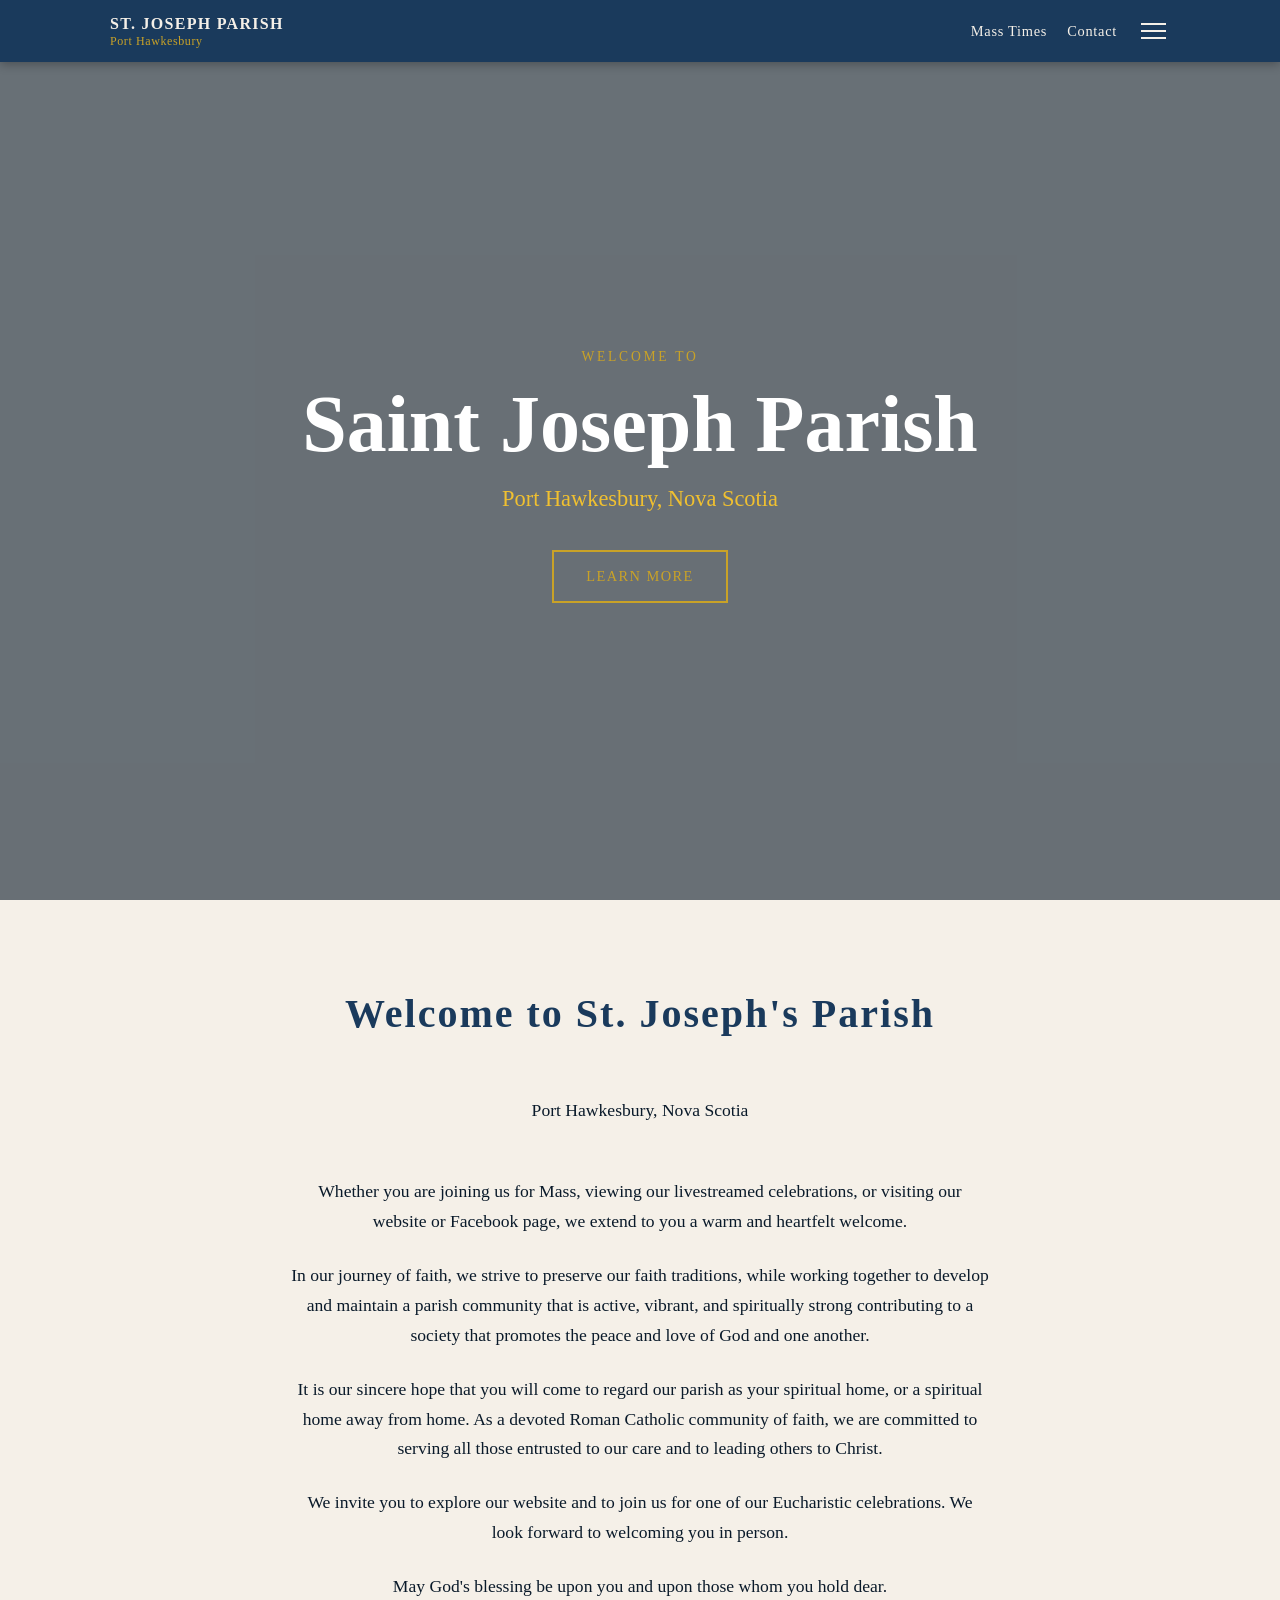
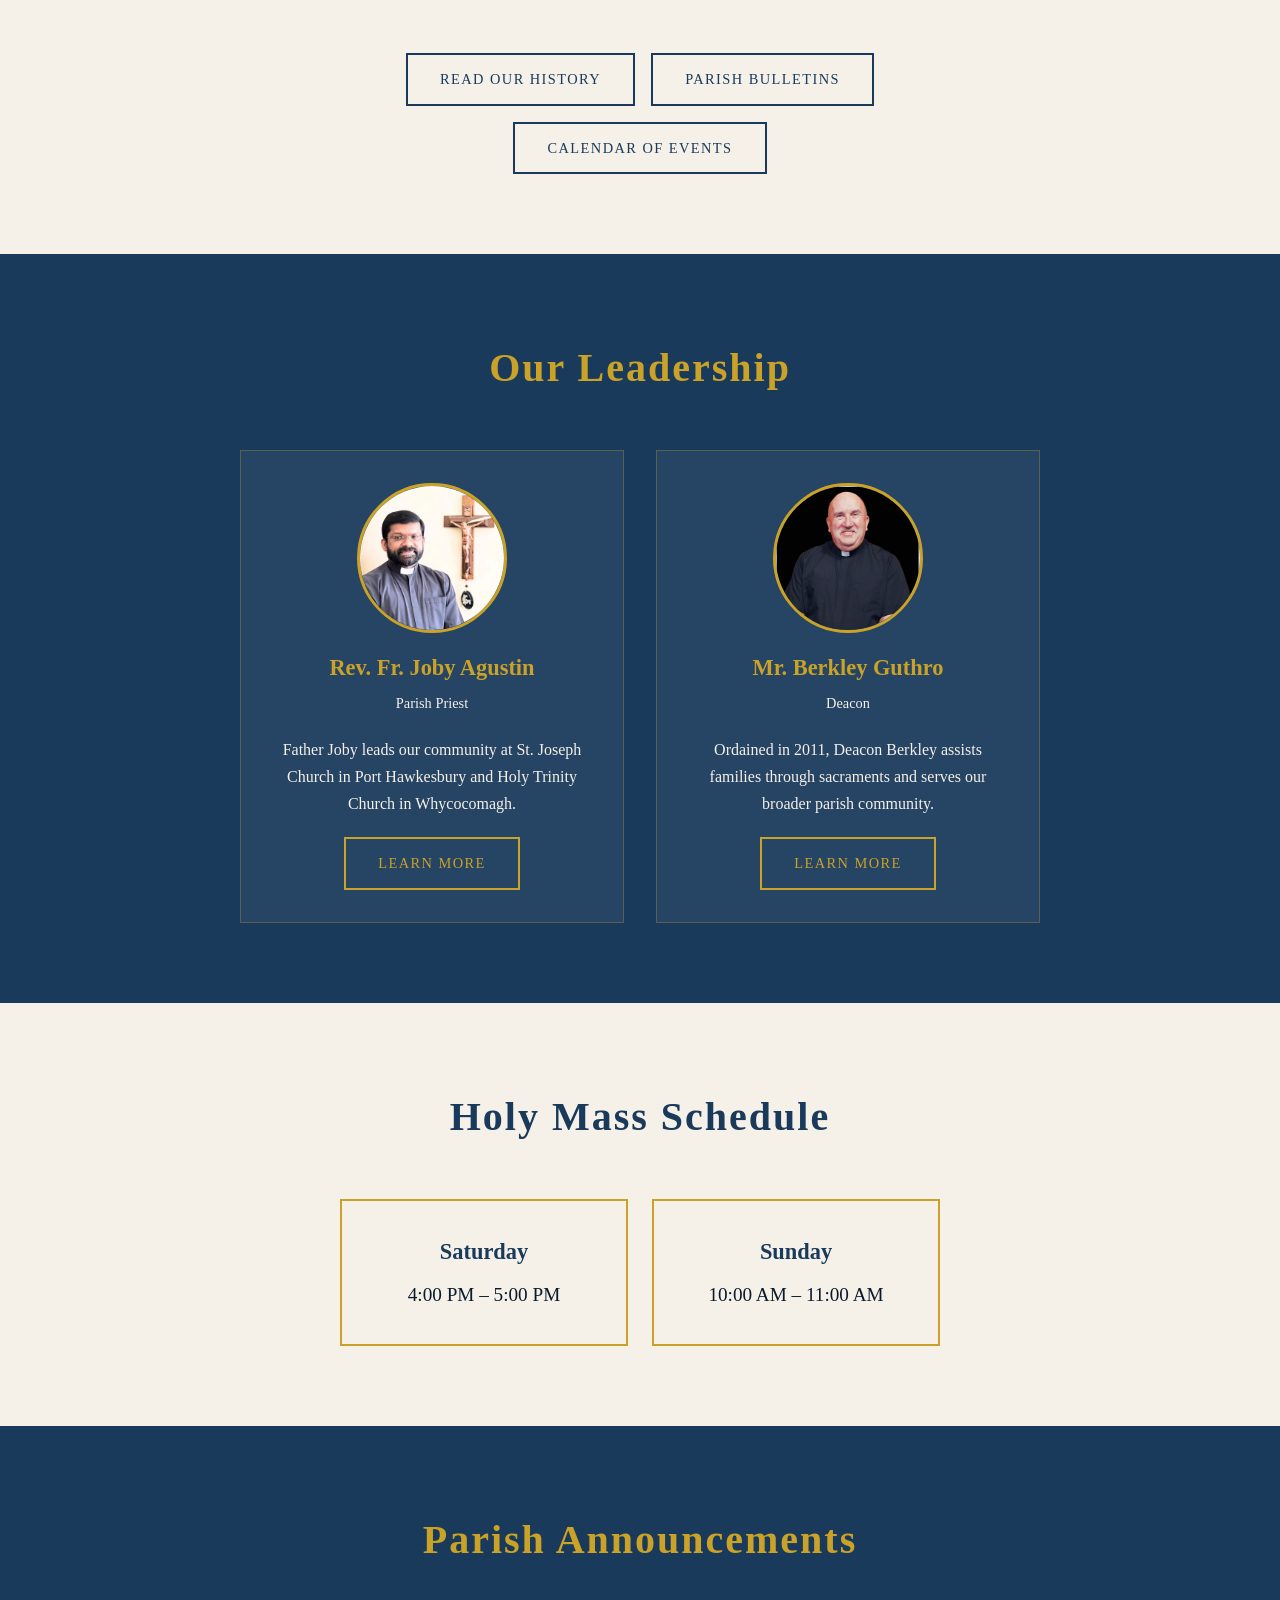
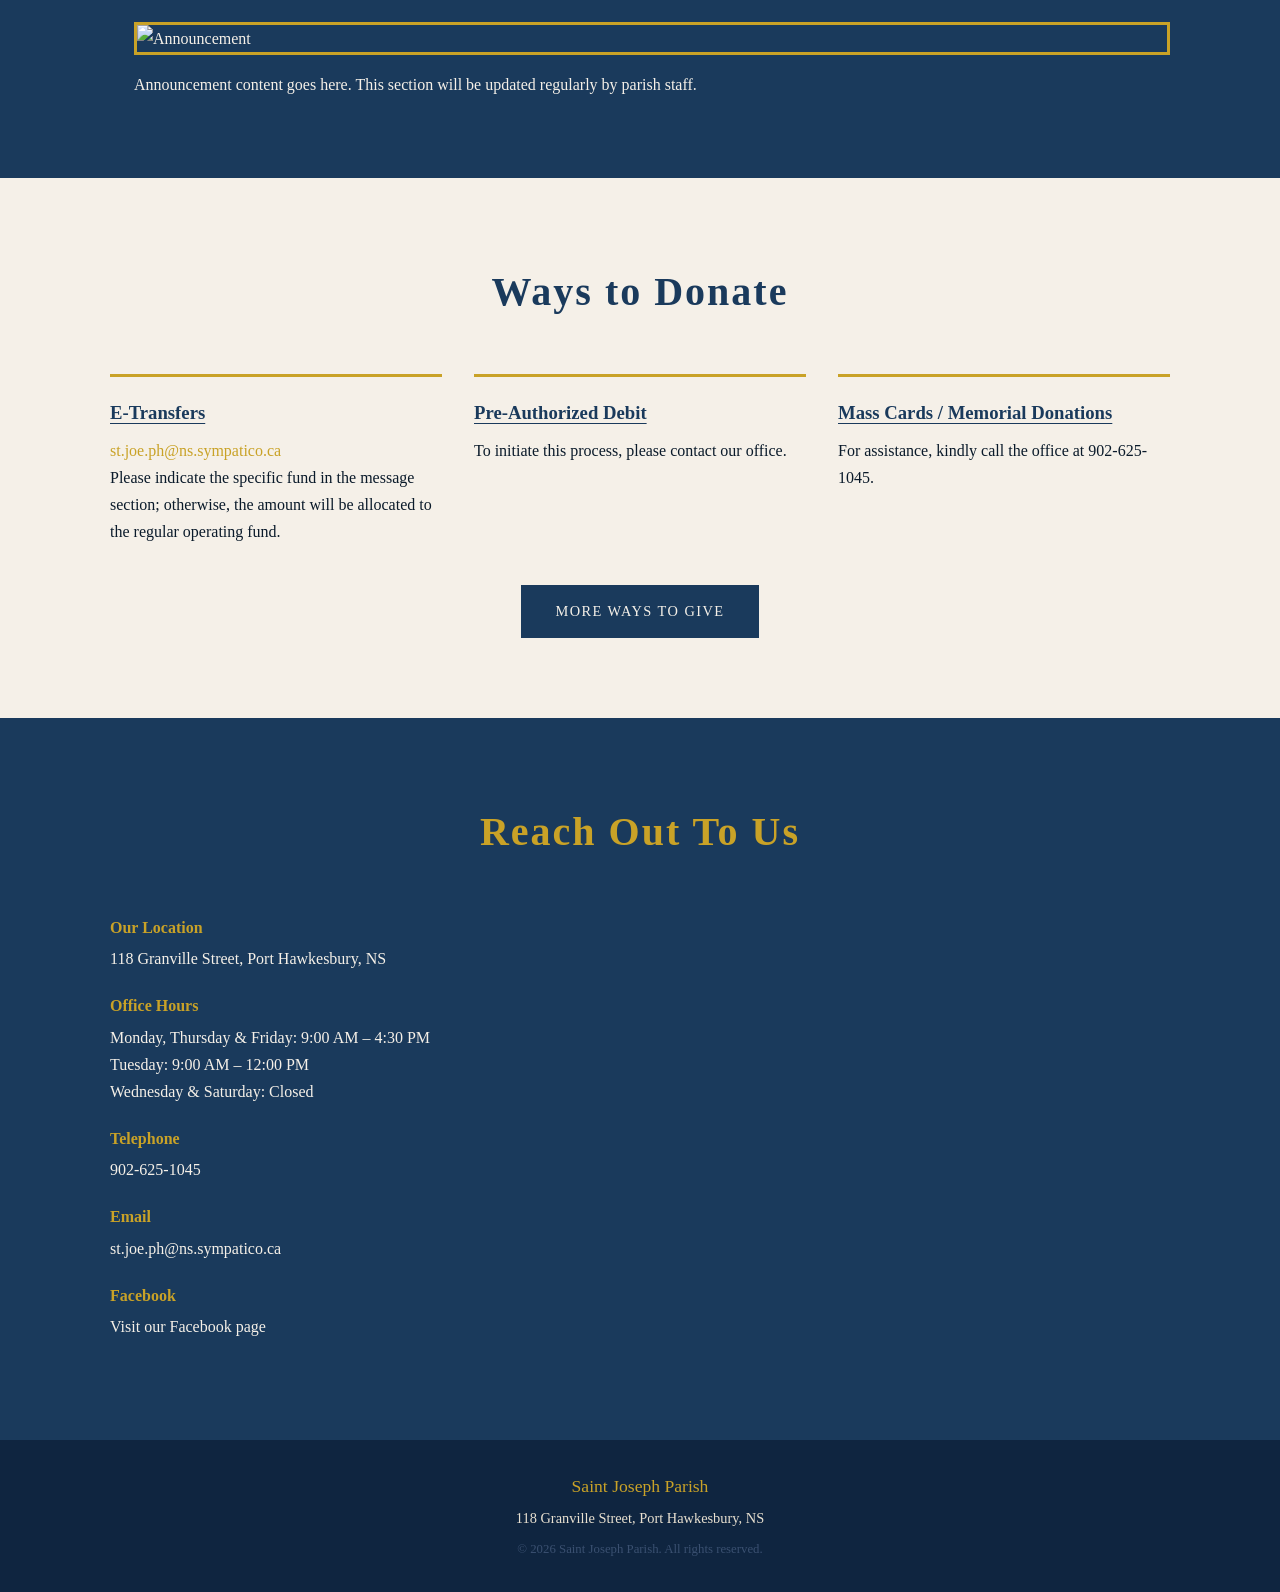
==== commit 08830a6b: "removed pastoirla councl in the about section it was moved to the committes section a while ago. jus" ====
--- a/index.html
+++ b/index.html
@@ -41,7 +41,7 @@
                 <ul class="sidebar-dropdown-menu">
                     <li><a href="about.html">Our Parish</a></li>
                     <li><a href="history.html">Parish History</a></li>
-                    <li><a href="pastoral-council.html">Pastoral Council</a></li>
+                    
                     <li><a href="staff.html">Staff</a></li>
                 </ul>
             </li>
@@ -61,7 +61,7 @@
                     <li><a href="ministries.html#eucharist">Eucharist Ministry</a></li>
                     <li><a href="ministries.html#lector">Lector Ministry</a></li>
                     <li><a href="ministries.html#hospitality">Hospitality Ministry</a></li>
-                    <li><a href="ministries.html#greeters">Greeters &amp; Ushers</a></li>
+                    
                     <li><a href="ministries.html#funeral">Funeral Servers</a></li>
                 </ul>
             </li>
@@ -104,8 +104,7 @@
                     <li><a href="cemeteries.html#guidelines">Guidelines</a></li>
                 </ul>
             </li>
-            <li><a href="giving.html">Giving</a></li>
-            <li><a href="closet.html">The Closet</a></li>
+            <li><a href="closet.html">St. Joseph's Closet</a></li><li><a href="giving.html">Giving</a></li>
         </ul>
     </div>
 
@@ -272,3 +271,8 @@
 </body>
 </html>
 
+
+
+
+
+
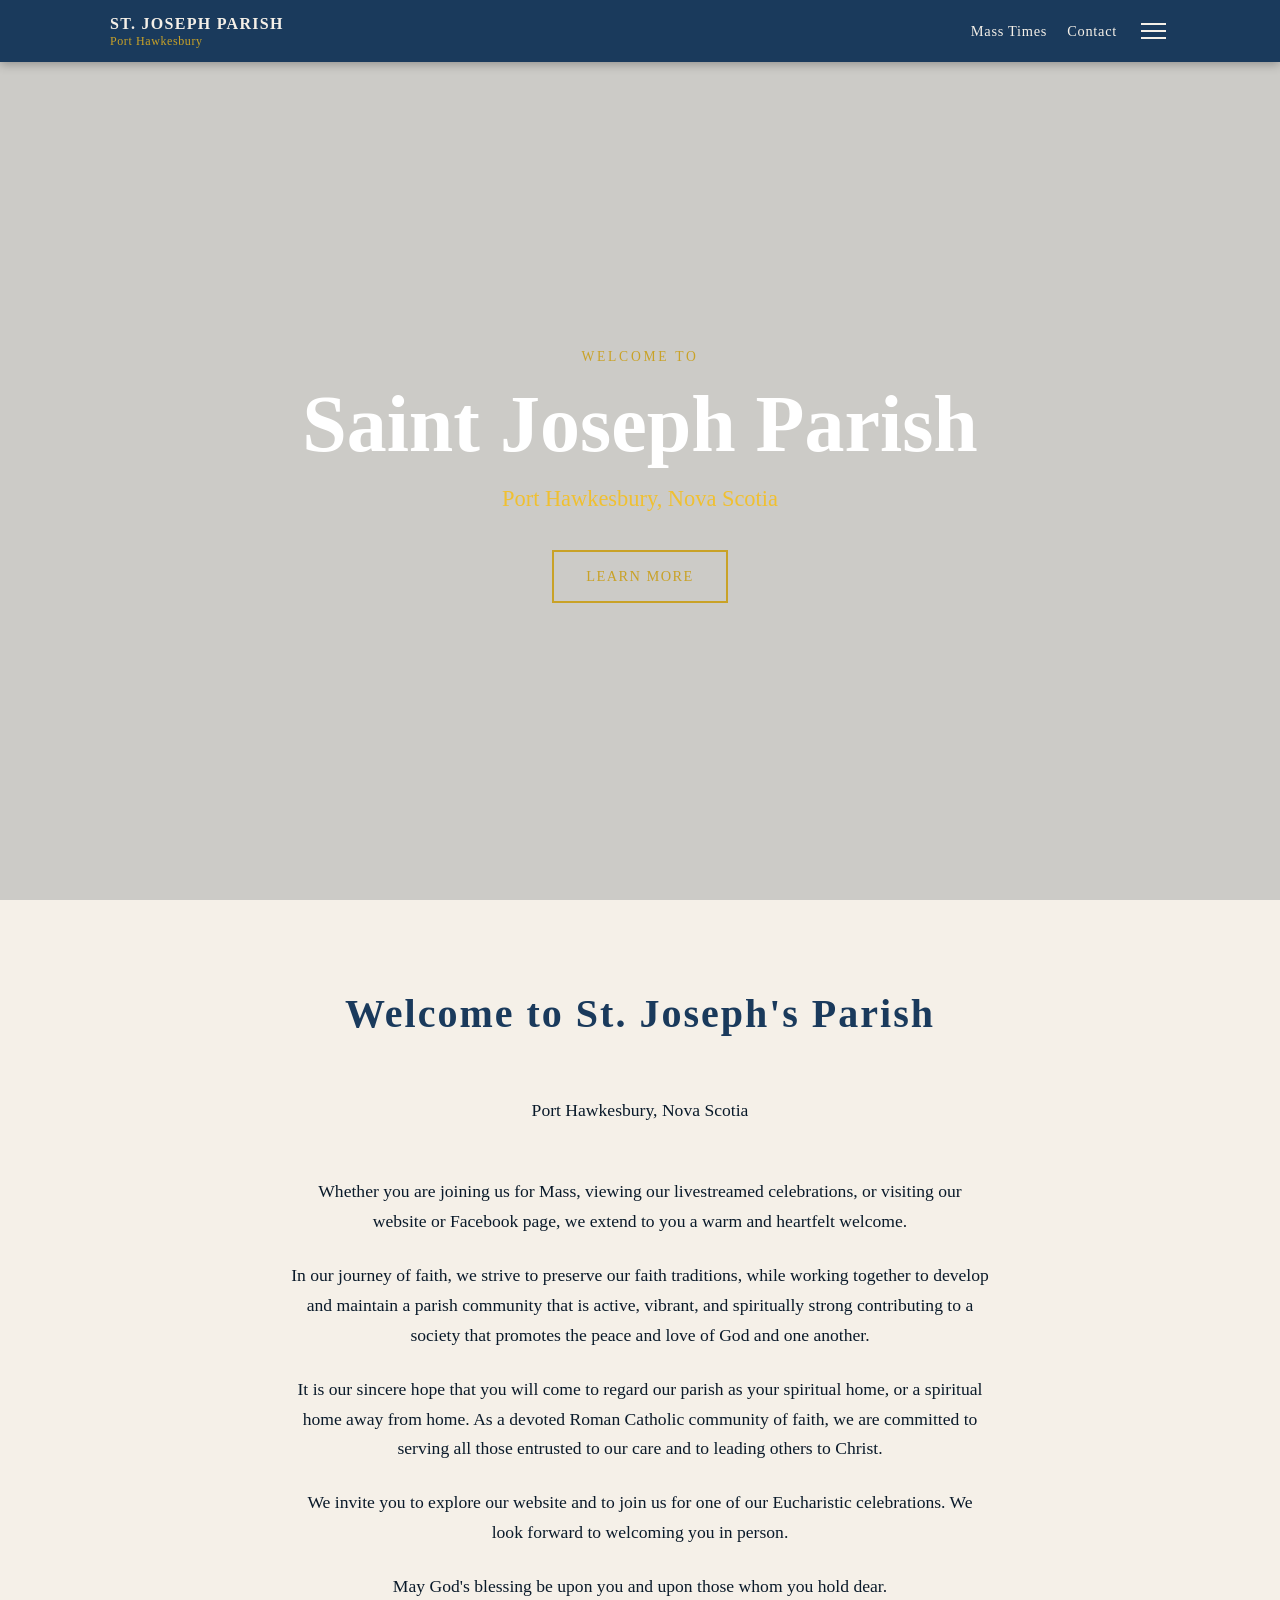
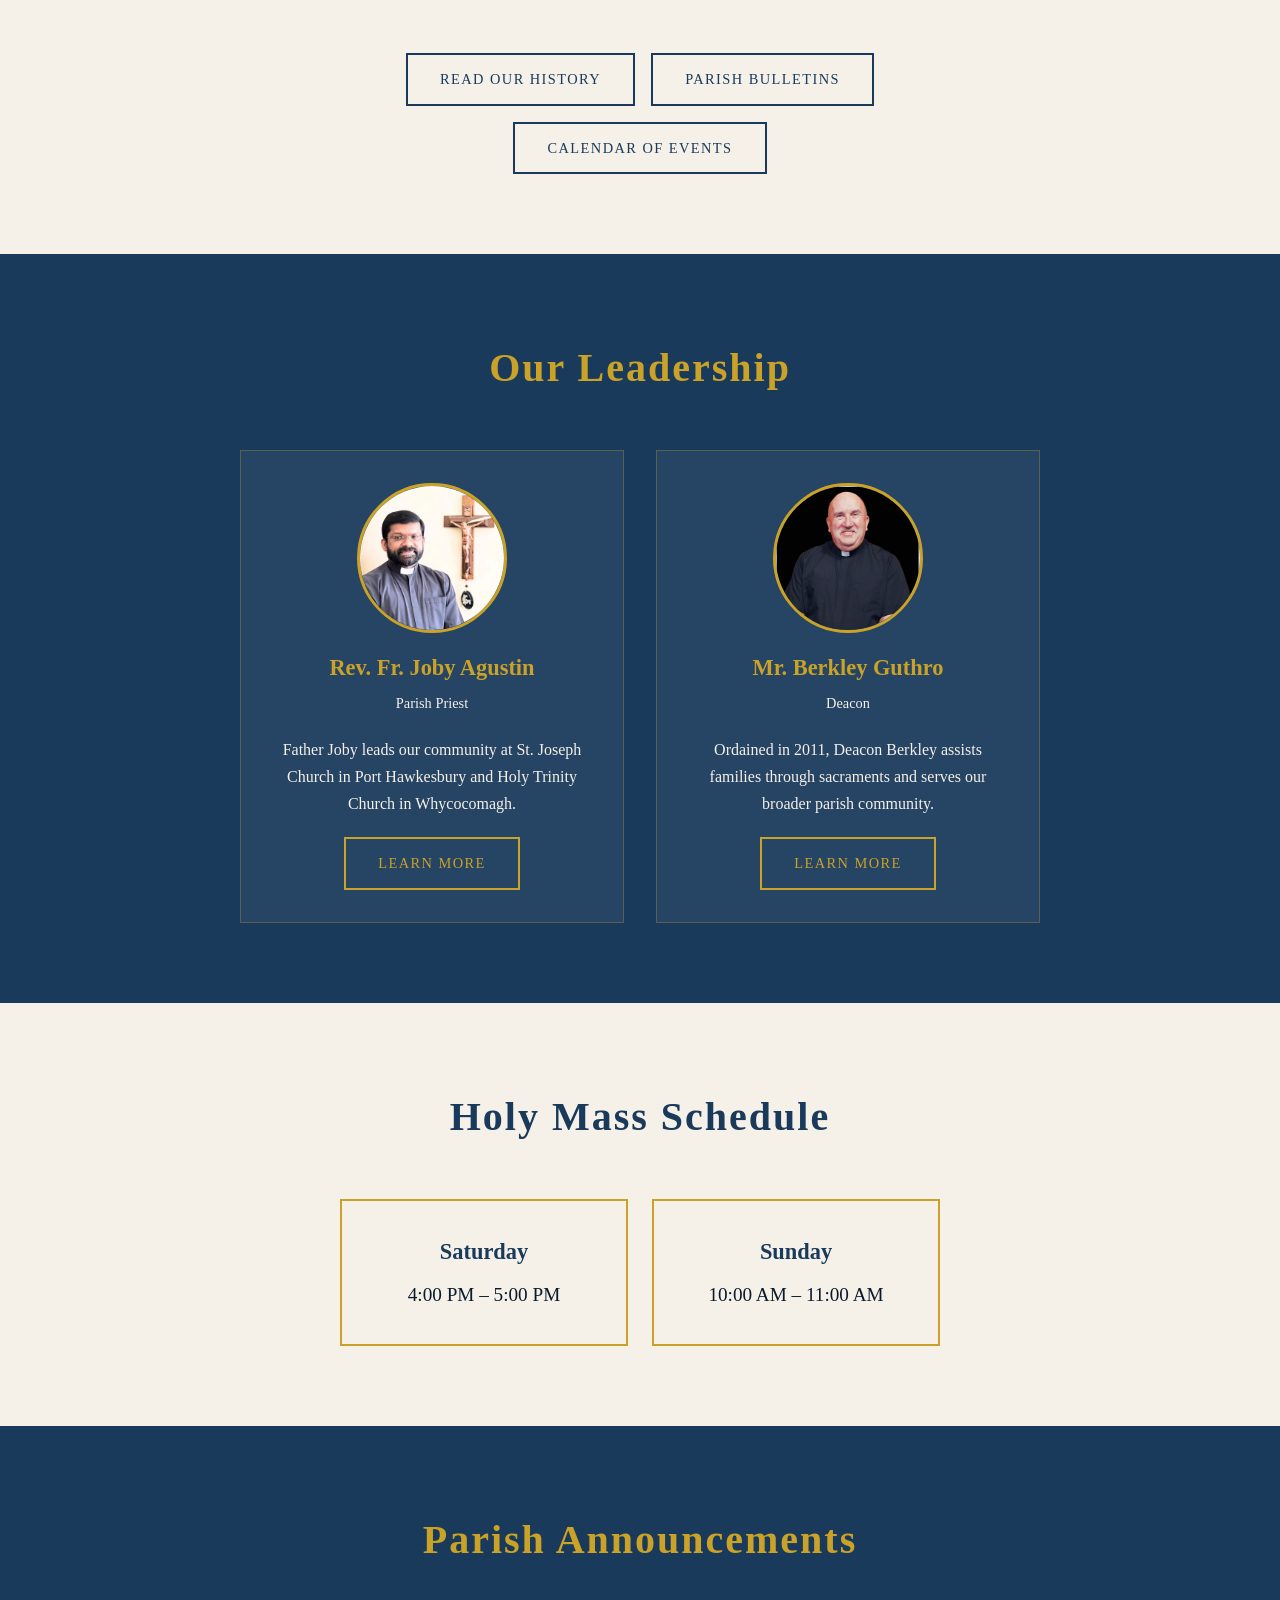
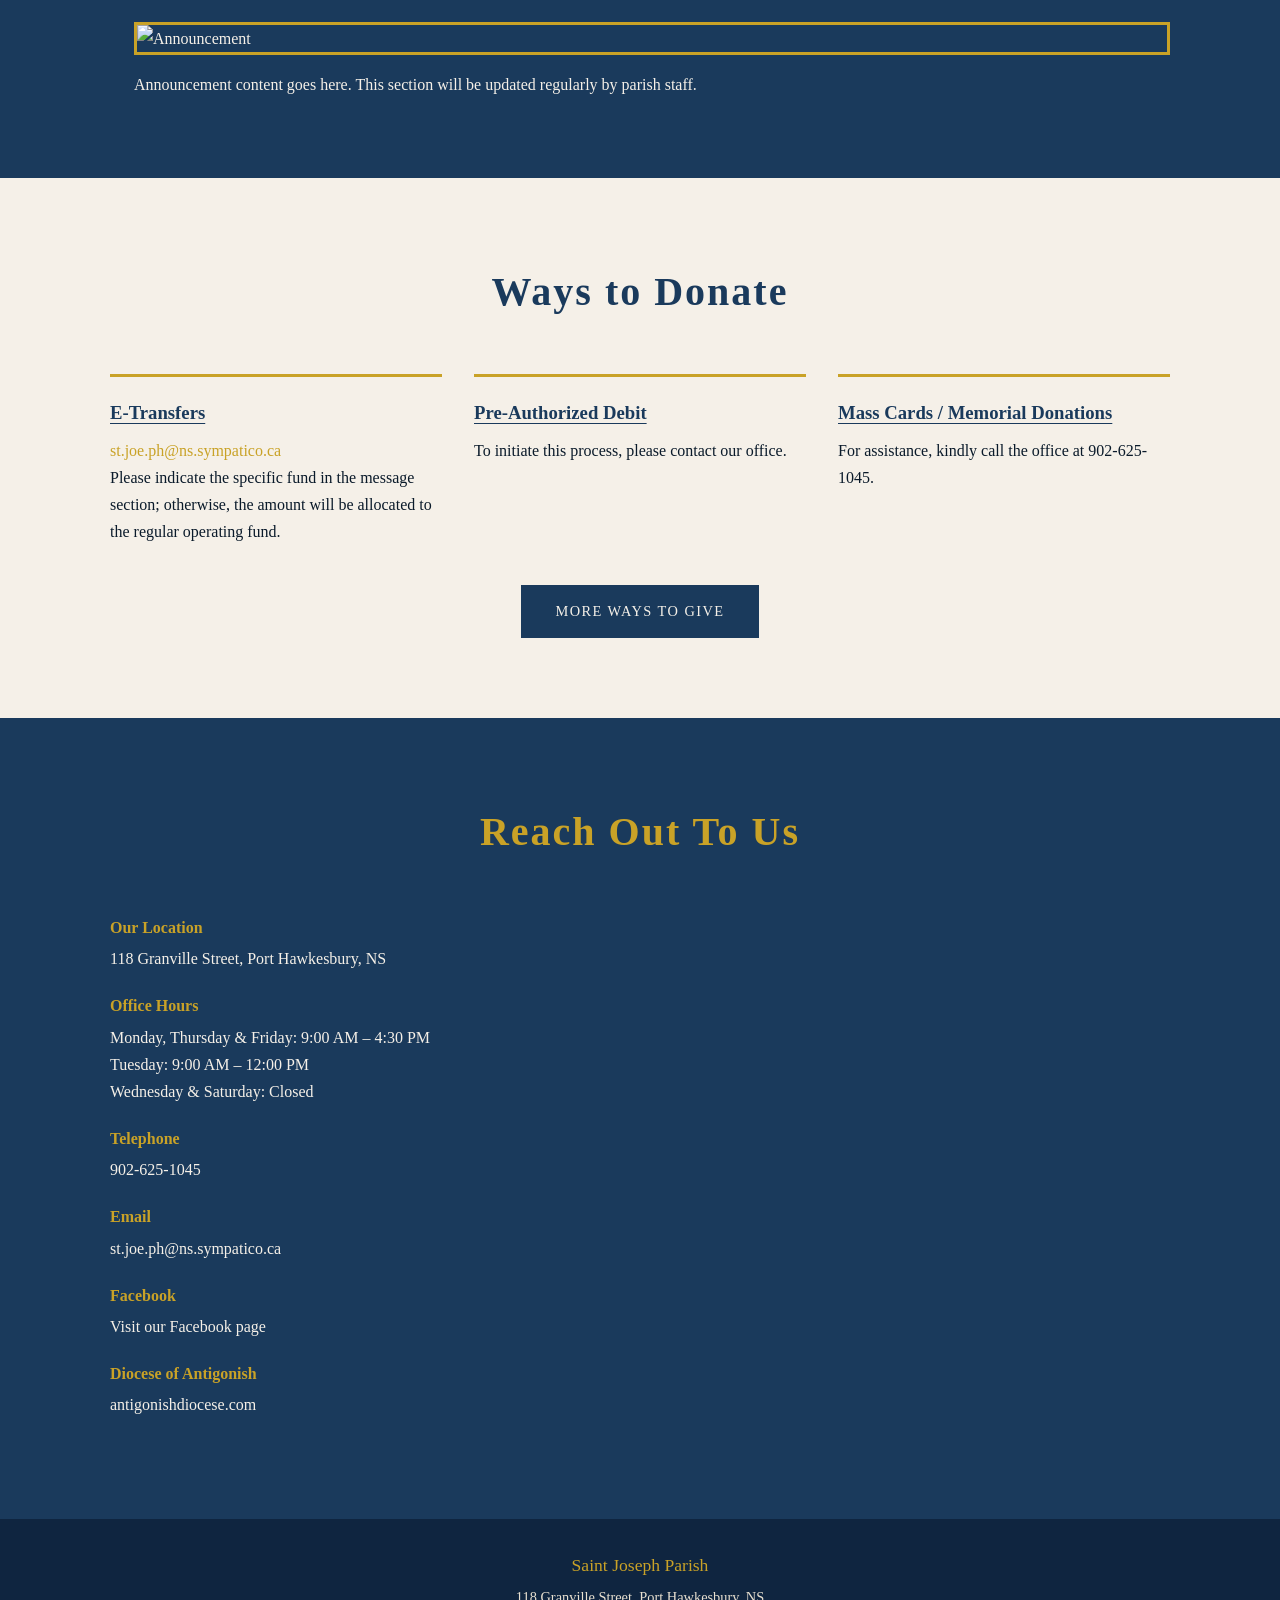
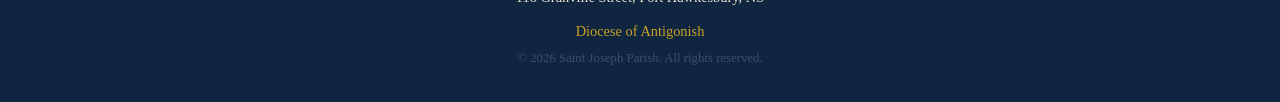
==== commit e13d490d: "removed greeters and usehres from the dropdown side bar when in committees.html and media.html" ====
--- a/index.html
+++ b/index.html
@@ -250,6 +250,10 @@
                         <h3>Facebook</h3>
                         <p><a href="https://www.facebook.com/StJparish2020/" target="_blank">Visit our Facebook page</a></p>
                     </div>
+                    <div class="contact-item">
+                        <h3>Diocese of Antigonish</h3>
+                        <p><a href="https://antigonishdiocese.com" target="_blank">antigonishdiocese.com</a></p>
+                    </div>
                 </div>
                 <div class="contact-map">
                     <iframe src="https://www.google.com/maps/embed?pb=!1m18!1m12!1m3!1d2790.5771096500594!2d-61.369921224002724!3d45.61914167107701!2m3!1f0!2f0!3f0!3m2!1i1024!2i768!4f13.1!3m3!1m2!1s0x4b5ce2eeadf120af%3A0xdeba9dfb31a61705!2s118%20Granville%20St%2C%20Port%20Hawkesbury%2C%20NS%20B9A%202G1!5e0!3m2!1sen!2sca!4v1781880207051!5m2!1sen!2sca" width="100%" height="350" style="border:0;" allowfullscreen="" loading="lazy" referrerpolicy="no-referrer-when-downgrade" title="Saint Joseph Parish Location"></iframe>
@@ -263,6 +267,7 @@
         <div class="footer-content">
             <p class="footer-name">Saint Joseph Parish</p>
             <p class="footer-address">118 Granville Street, Port Hawkesbury, NS</p>
+            <p class="footer-diocese"><a href="https://antigonishdiocese.com" target="_blank">Diocese of Antigonish</a></p>
             <p class="footer-copy">&copy; 2026 Saint Joseph Parish. All rights reserved.</p>
         </div>
     </footer>
@@ -276,3 +281,5 @@
 
 
 
+
+
--- a/css/style.css
+++ b/css/style.css
@@ -342,7 +342,7 @@
 .hero-overlay {
     position: absolute;
     inset: 0;
-    background-color: rgba(10, 26, 42, 0.6);
+    background-color: rgba(10, 26, 42, 0.171);
 }
 
 .hero-content {
@@ -883,6 +883,26 @@
 .history-photo img {
     width: 100%;
     border: 3px solid var(--gold);
+}
+
+.history-photos-grid {
+    display: flex;
+    gap: 2rem;
+    flex-wrap: wrap;
+    justify-content: center;
+    margin-top: 2rem;
+    margin-bottom: 2rem;
+}
+
+.history-photos-grid .history-photo {
+    flex: 1 1 400px;
+    max-width: 580px;
+}
+
+.history-photos-grid .history-photo img {
+    width: 100%;
+    height: auto;
+    display: block;
 }
 
 /* =====================
@@ -2055,4 +2075,102 @@
     height: 100%;
     object-fit: cover;
     z-index: 0;
+}
+
+/* =====================
+   CLOSET GALLERY
+===================== */
+.closet-gallery-track-wrapper {
+    overflow: hidden;
+    width: 100%;
+}
+
+.closet-gallery-track {
+    display: flex;
+    gap: 1rem;
+    animation: scroll-gallery 20s linear infinite;
+}
+
+.closet-gallery-img {
+    height: 350px;
+    width: auto;
+    object-fit: cover;
+    border: 3px solid var(--gold);
+    flex-shrink: 0;
+}
+
+@keyframes scroll-gallery {
+    0% { transform: translateX(0); }
+    100% { transform: translateX(-50%); }
+}
+
+/* =============================================
+   KOC — BLESSED MCGIVNEY
+   ============================================= */
+
+.koc-mcgivney-subtitle {
+    color: var(--gold);
+    font-style: italic;
+    margin-bottom: 1.5rem;
+}
+
+.koc-prayer {
+    border-left: 3px solid var(--gold);
+    padding-left: 1.5rem;
+    margin-top: 1rem;
+}
+
+.koc-prayer h3 {
+    color: var(--gold);
+    font-size: 1rem;
+    font-style: italic;
+    margin-bottom: 1rem;
+}
+
+.koc-prayer p {
+    color: var(--cream);
+    font-style: italic;
+    line-height: 1.8;
+}
+
+/* =============================================
+   FOOTER — DIOCESE LINK
+   ============================================= */
+
+.footer-diocese {
+    margin-bottom: 0.25rem;
+}
+
+.footer-diocese a {
+    color: var(--gold);
+    text-decoration: none;
+    font-size: 0.9rem;
+}
+
+.footer-diocese a:hover {
+    text-decoration: underline;
+}
+
+/* =============================================
+   HISTORY — PHOTOS GRID & SINGLE PHOTO
+   ============================================= */
+
+.history-photos-grid {
+    display: flex;
+    gap: 2rem;
+    flex-wrap: wrap;
+    justify-content: center;
+    margin-top: 2rem;
+    margin-bottom: 2rem;
+}
+
+.history-photos-grid .history-photo {
+    flex: 1 1 400px;
+    max-width: 580px;
+}
+
+.history-photos-grid .history-photo img {
+    width: 100%;
+    height: auto;
+    display: block;
 }
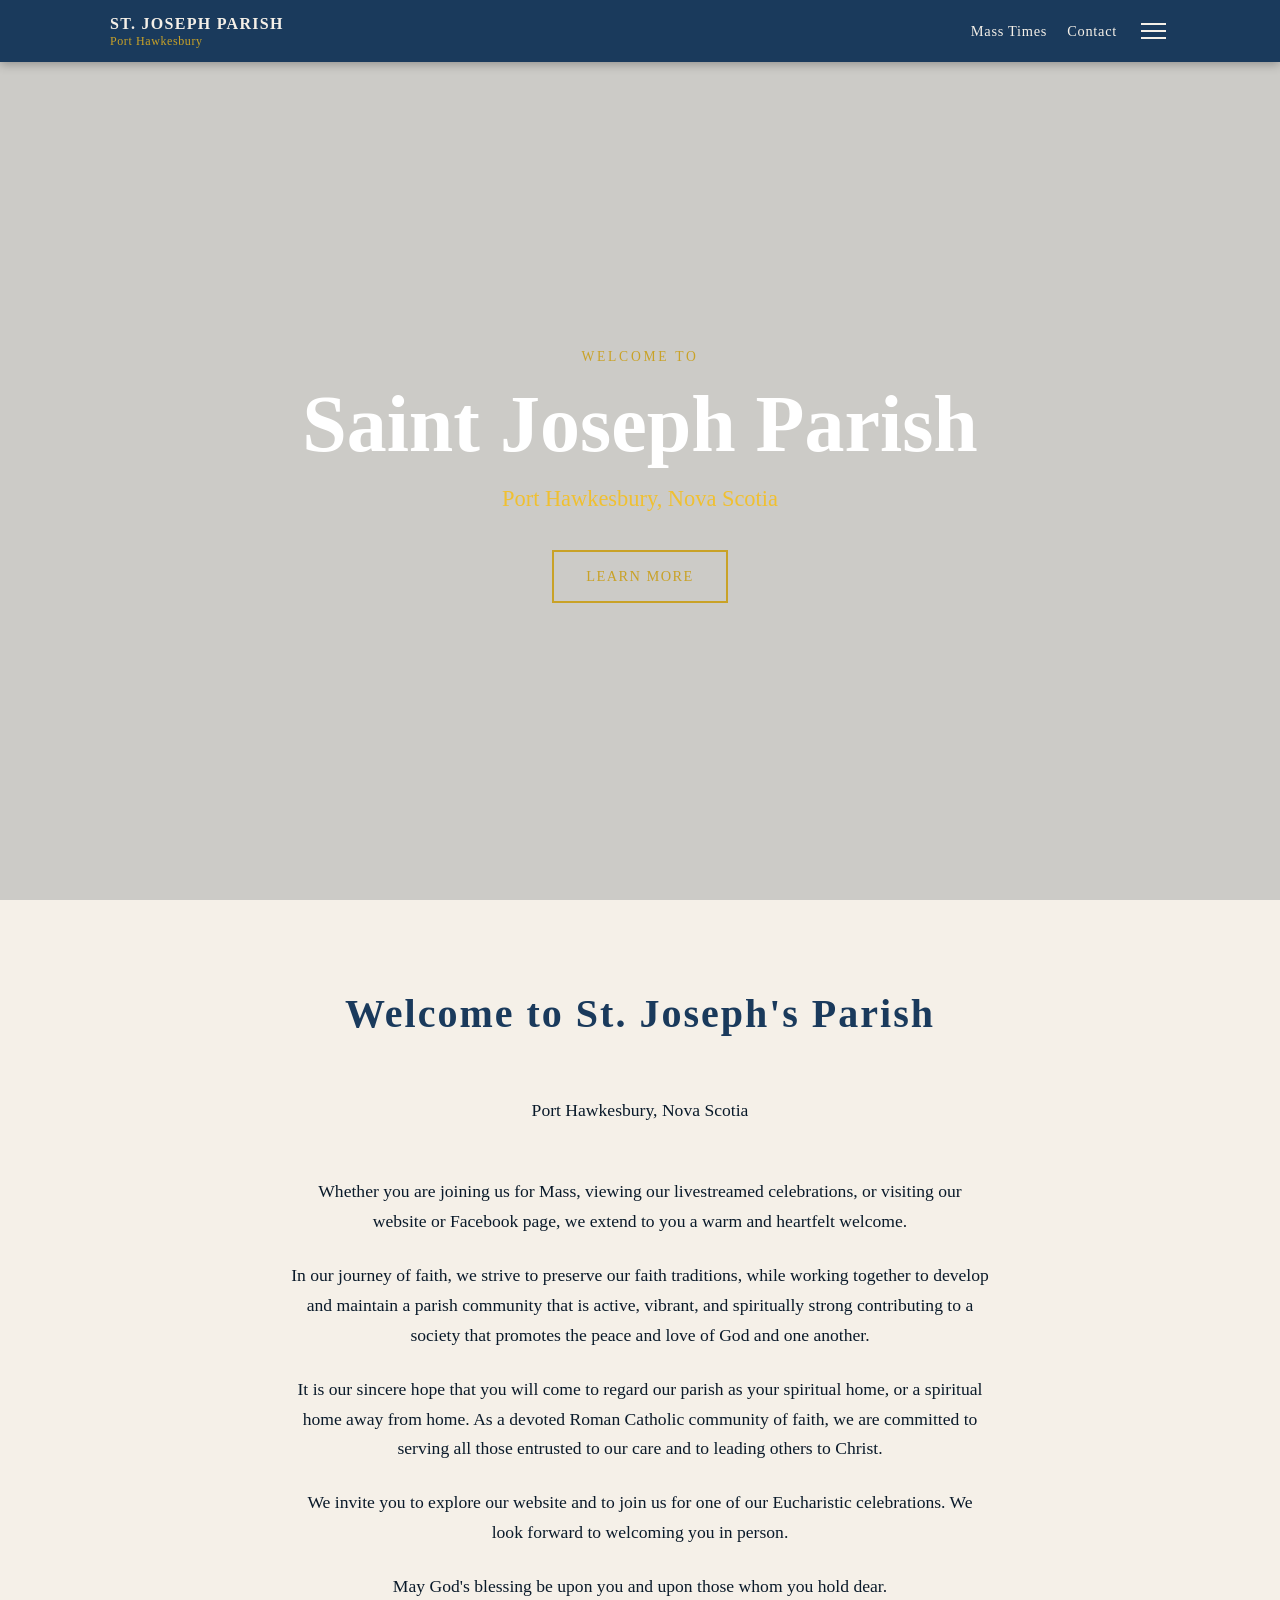
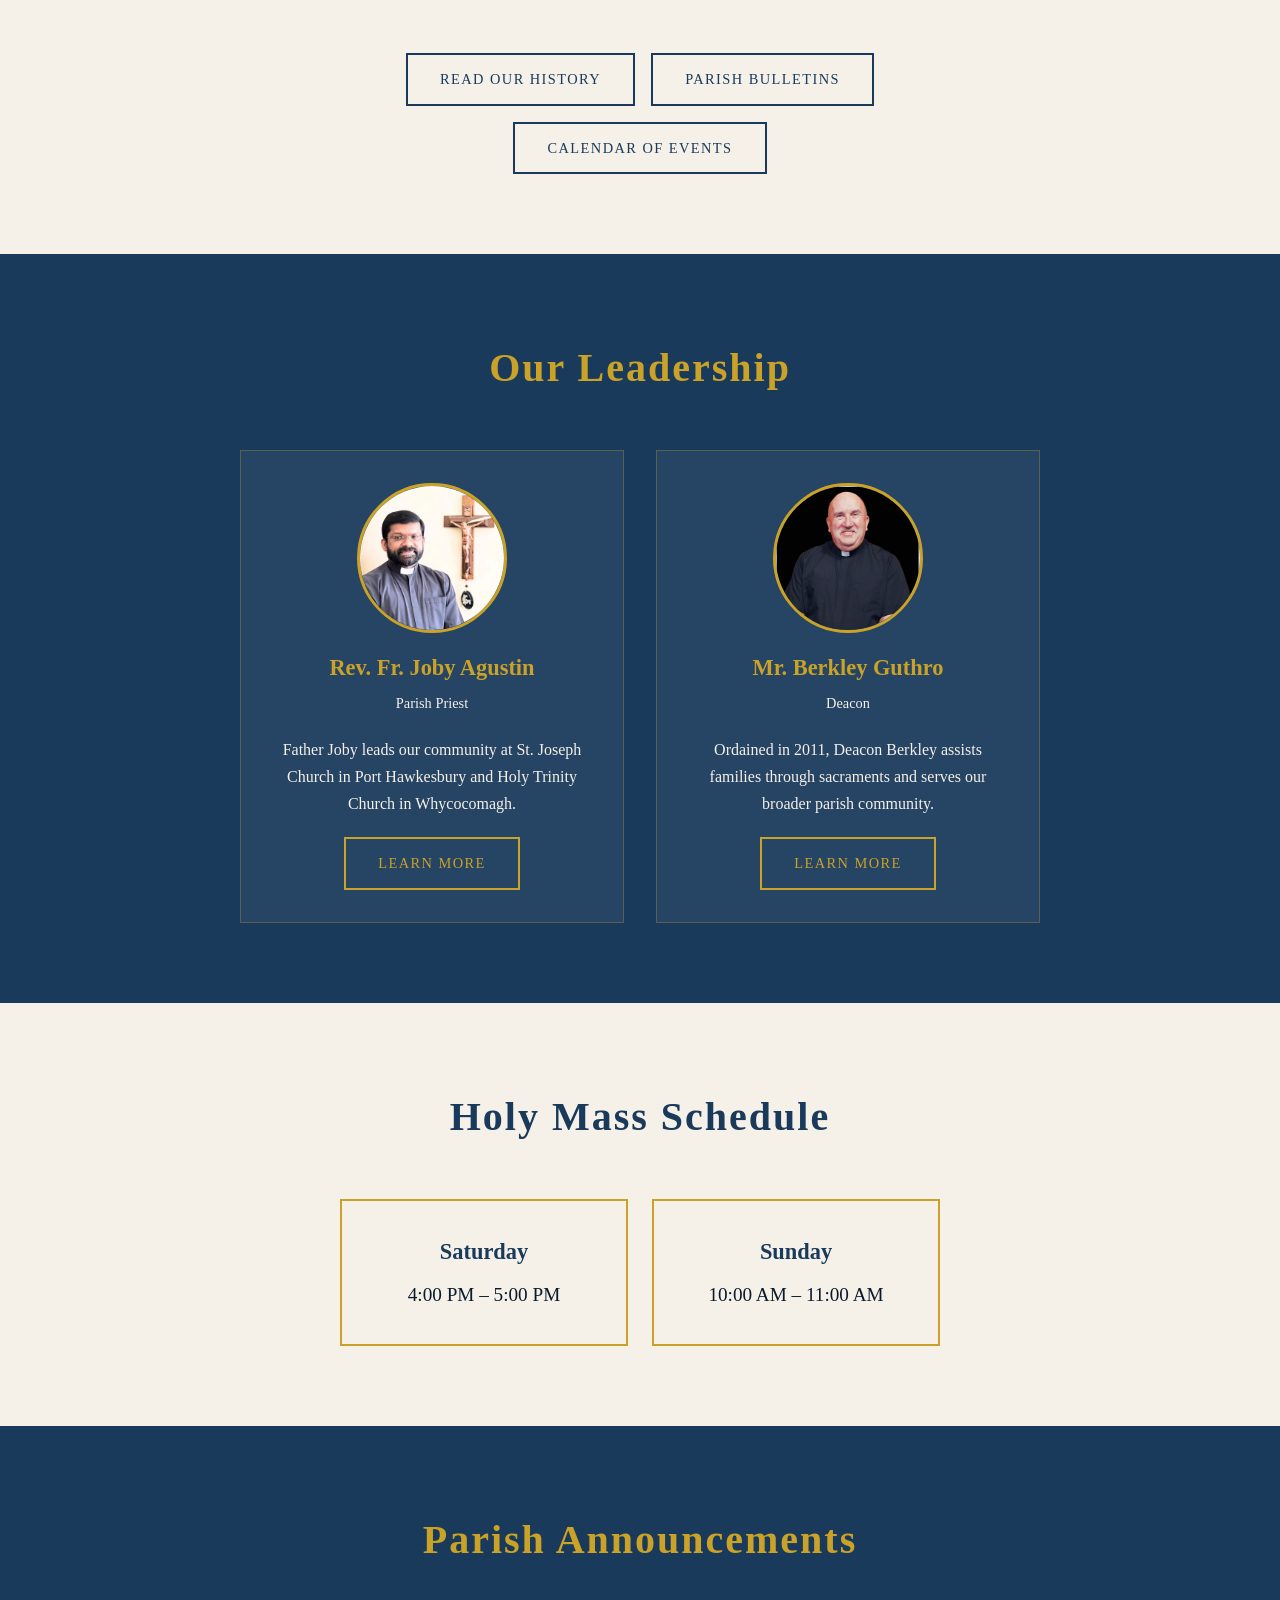
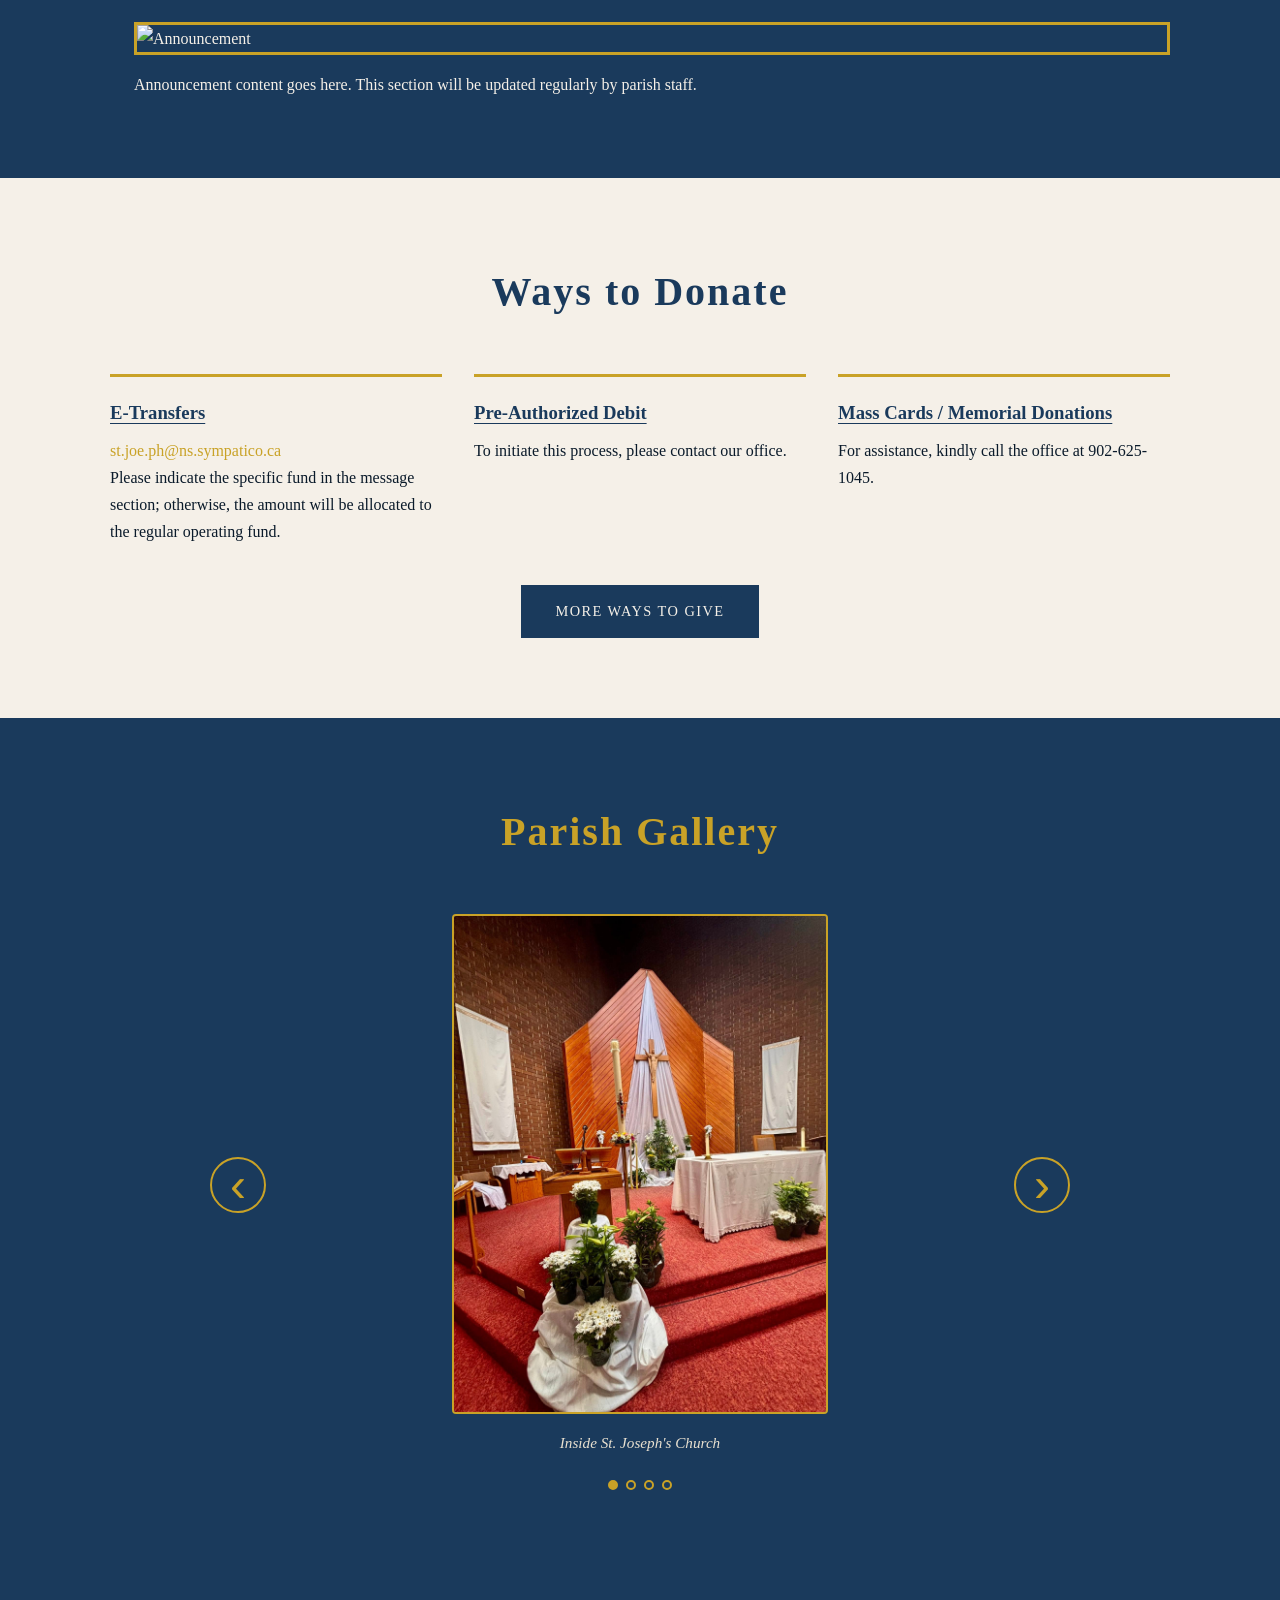
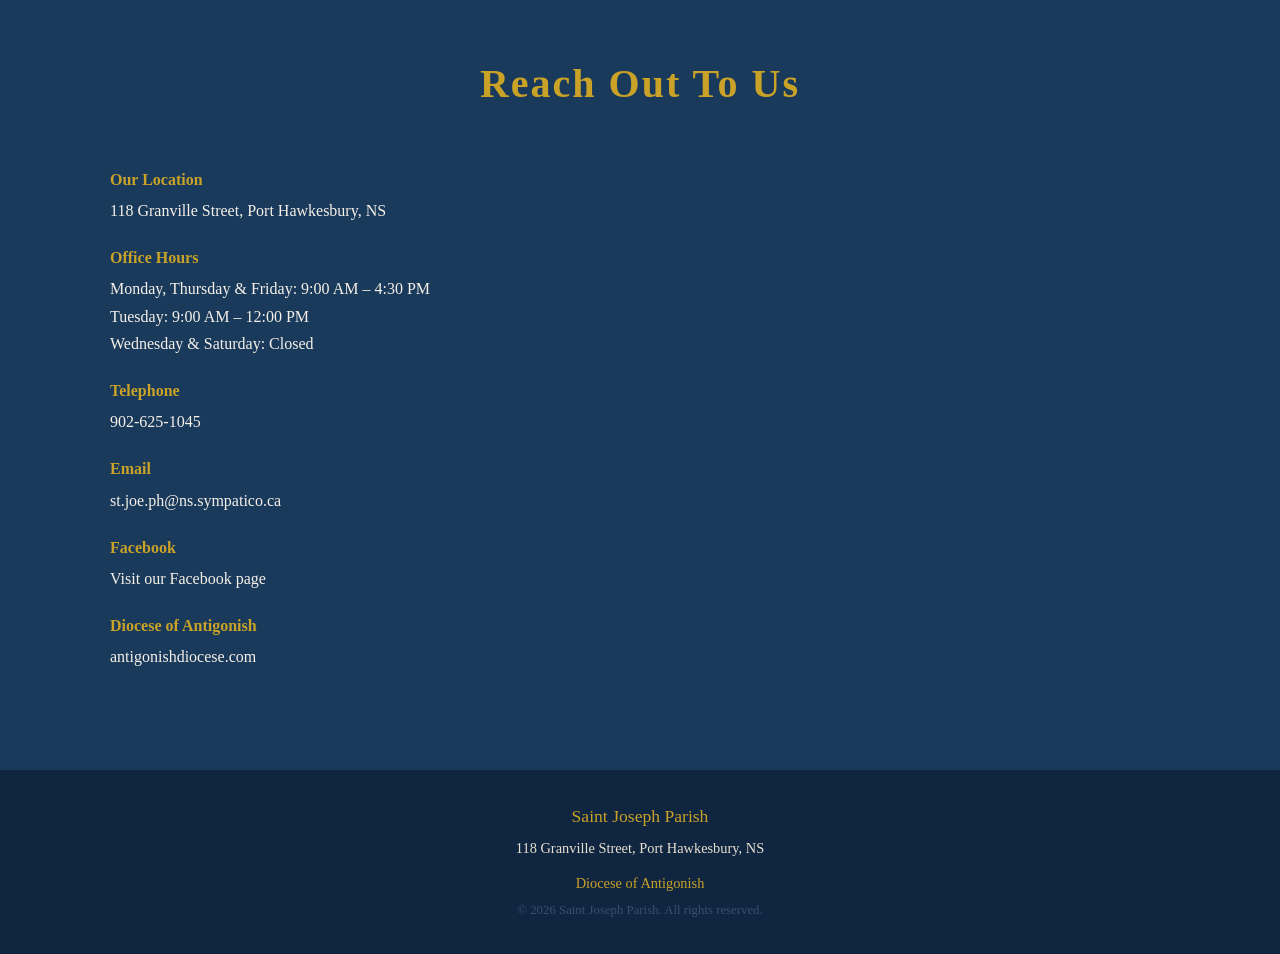
==== commit 5f7a7c29: "got rid of the develpoment of peace section. we dont have any information on it. so we are just gett" ====
--- a/index.html
+++ b/index.html
@@ -39,7 +39,7 @@
             <li class="sidebar-dropdown">
                 <button class="sidebar-dropdown-toggle">About <span>▾</span></button>
                 <ul class="sidebar-dropdown-menu">
-                    <li><a href="about.html">Our Parish</a></li>
+                    <li><a href="index.html#about">Our Parish</a></li>
                     <li><a href="history.html">Parish History</a></li>
                     
                     <li><a href="staff.html">Staff</a></li>
@@ -93,8 +93,7 @@
                 <ul class="sidebar-dropdown-menu">
                     <li><a href="organizations.html#cwl">Catholic Women's League</a></li>
                     <li><a href="organizations.html#koc">Knights of Columbus</a></li>
-                    <li><a href="organizations.html#dnp">Development & Peace</a></li>
-                </ul>
+                    </ul>
             </li>
             <li class="sidebar-dropdown">
                 <button class="sidebar-dropdown-toggle">Cemeteries <span>▾</span></button>
@@ -221,6 +220,21 @@
             </div>
         </div>
     </section>
+    <!-- GALLERY -->
+    <section id="gallery" class="section section-dark">
+        <div class="container">
+            <h2 class="section-title light">Parish Gallery</h2>
+            <div class="gallery-carousel">
+                <button class="gallery-arrow" id="gallery-prev">&#8249;</button>
+                <div class="gallery-slide">
+                    <img id="gallery-img" src="" alt="">
+                    <p class="gallery-caption" id="gallery-caption"></p>
+                </div>
+                <button class="gallery-arrow" id="gallery-next">&#8250;</button>
+            </div>
+            <div class="gallery-dots" id="gallery-dots"></div>
+        </div>
+    </section>
 
     <!-- CONTACT -->
     <section id="contact" class="section section-dark">
@@ -283,3 +297,7 @@
 
 
 
+
+
+
+
--- a/css/style.css
+++ b/css/style.css
@@ -2173,4 +2173,84 @@
     width: 100%;
     height: auto;
     display: block;
+}
+
+/* =============================================
+   HOME — GALLERY CAROUSEL
+   ============================================= */
+
+.gallery-carousel {
+    display: flex;
+    align-items: center;
+    justify-content: center;
+    gap: 1.5rem;
+    margin-top: 2rem;
+}
+
+.gallery-slide {
+    flex: 1;
+    max-width: 700px;
+    text-align: center;
+}
+
+.gallery-slide img {
+    max-width: 100%;
+    max-height: 500px;
+    width: auto;
+    height: auto;
+    border-radius: 4px;
+    border: 2px solid var(--gold);
+    display: block;
+    margin: 0 auto;
+}
+
+.gallery-caption {
+    color: var(--cream);
+    font-style: italic;
+    margin-top: 1rem;
+    font-size: 0.95rem;
+}
+
+.gallery-arrow {
+    background: none;
+    border: 2px solid var(--gold);
+    color: var(--gold);
+    font-size: 3rem;
+    line-height: 1;
+    width: 3.5rem;
+    height: 3.5rem;
+    border-radius: 50%;
+    cursor: pointer;
+    display: flex;
+    align-items: center;
+    justify-content: center;
+    flex-shrink: 0;
+    transition: background 0.2s, color 0.2s;
+}
+
+.gallery-arrow:hover {
+    background: var(--gold);
+    color: var(--burgundy);
+}
+
+.gallery-dots {
+    display: flex;
+    justify-content: center;
+    gap: 0.5rem;
+    margin-top: 1.5rem;
+}
+
+.gallery-dot {
+    width: 10px;
+    height: 10px;
+    border-radius: 50%;
+    border: 2px solid var(--gold);
+    background: none;
+    cursor: pointer;
+    padding: 0;
+    transition: background 0.2s;
+}
+
+.gallery-dot.active {
+    background: var(--gold);
 }
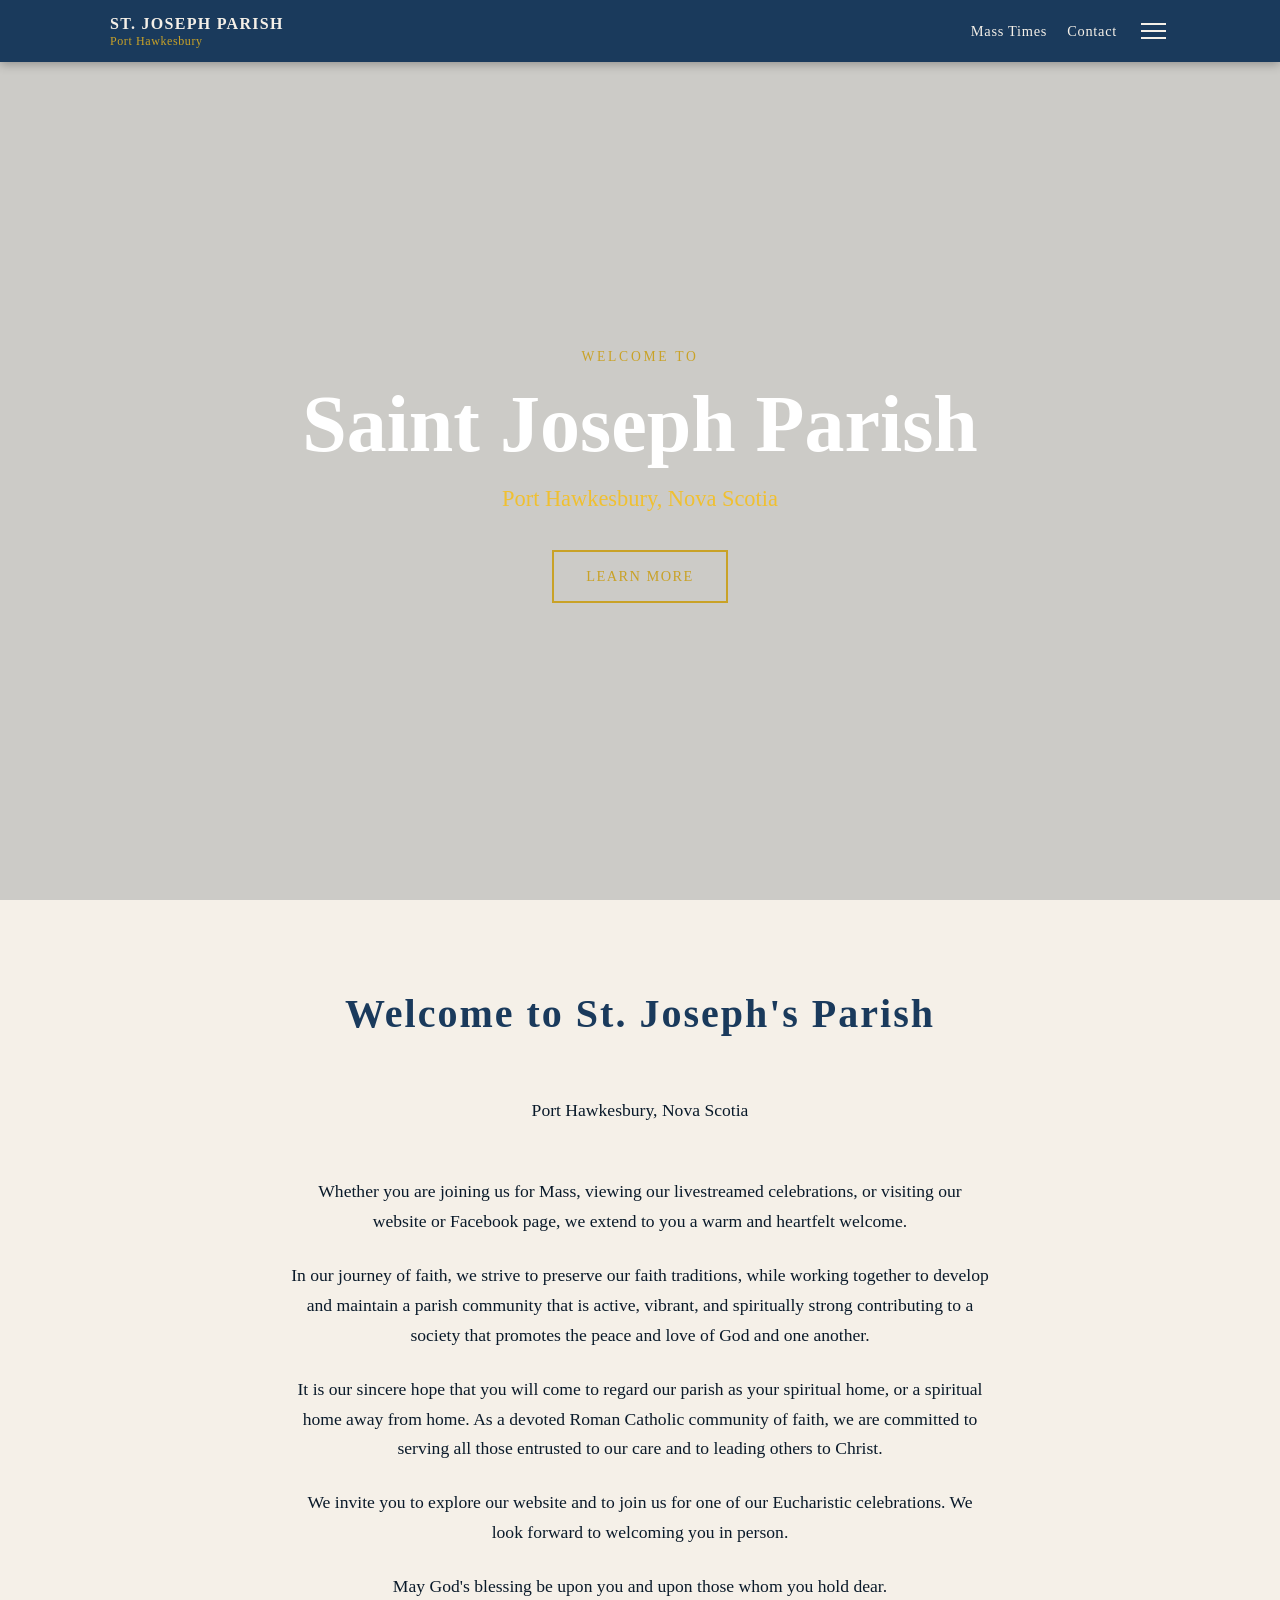
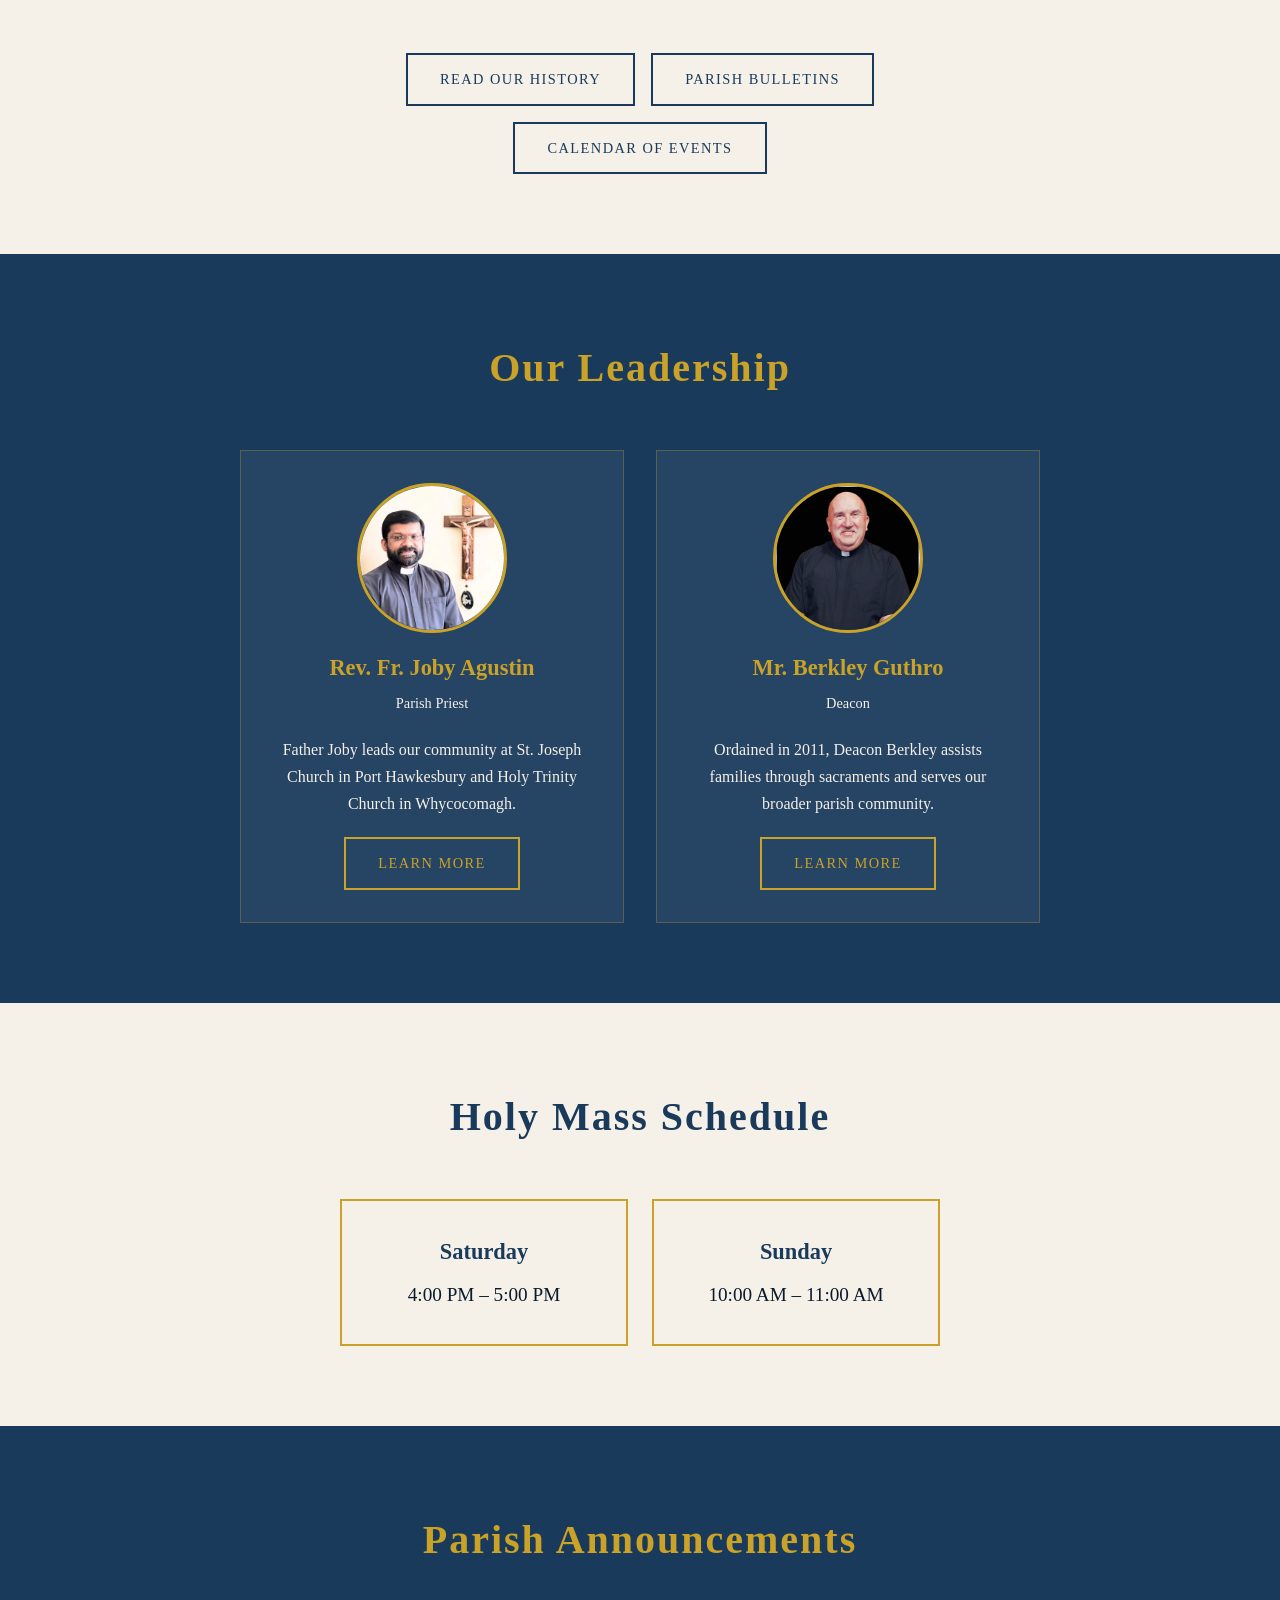
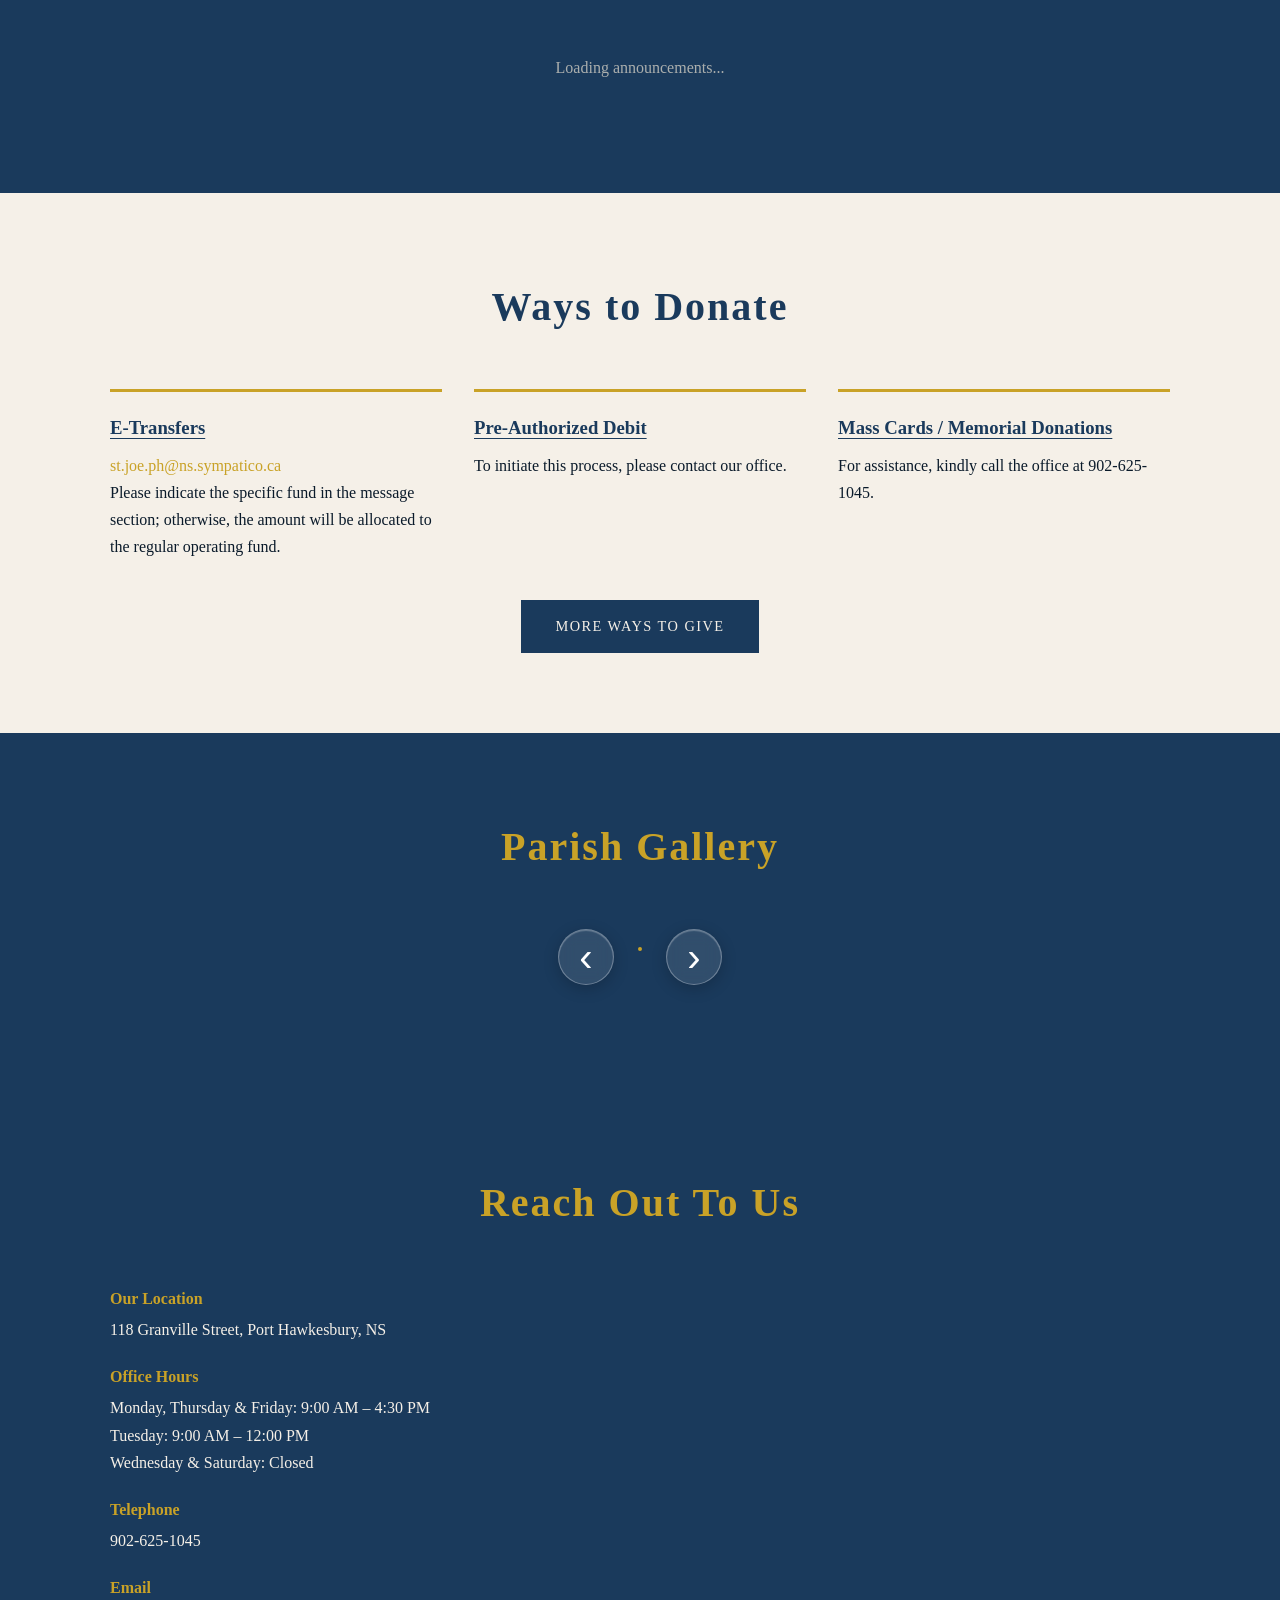
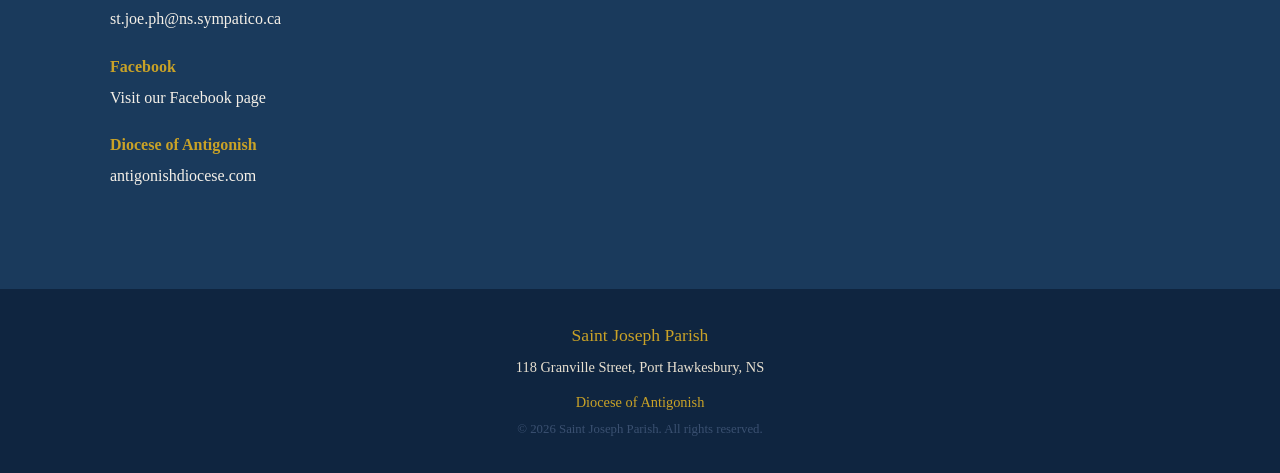
==== commit 0cf8ce9a: "added the for the website that sits on the tab that you are on." ====
--- a/index.html
+++ b/index.html
@@ -5,6 +5,7 @@
     <meta name="viewport" content="width=device-width, initial-scale=1.0">
     <meta name="description" content="Saint Joseph Parish - Port Hawkesbury, Nova Scotia. Mass times, parish groups, announcements and more.">
     <title>Saint Joseph Parish | Port Hawkesbury, NS</title>
+    <link rel="icon" type="image/png" href="favicon.png">
     <link rel="stylesheet" href="css/style.css">
 </head>
 <body>
@@ -187,11 +188,8 @@
     <section id="announcements" class="section section-dark">
         <div class="container">
             <h2 class="section-title light">Parish Announcements</h2>
-            <div class="announcements-grid">
-                <div class="announcement-card">
-                    <img id="img-announcement" src="" alt="Announcement">
-                    <p>Announcement content goes here. This section will be updated regularly by parish staff.</p>
-                </div>
+            <div id="announcements-container" class="announcements-grid">
+                <p class="announcement-placeholder">Loading announcements...</p>
             </div>
         </div>
     </section>
@@ -301,3 +299,4 @@
 
 
 
+
--- a/css/style.css
+++ b/css/style.css
@@ -567,27 +567,6 @@
     font-size: 1.2rem;
 }
 
-/* =====================
-   ANNOUNCEMENTS
-===================== */
-.announcements-grid {
-    display: grid;
-    grid-template-columns: 1fr;
-    gap: 2rem;
-}
-
-.announcement-card {
-    border-left: 4px solid var(--burgundy);
-    padding-left: 1.25rem;
-}
-
-.announcement-card img {
-    width: 100%;
-    max-height: 300px;
-    object-fit: cover;
-    margin-bottom: 1rem;
-    border: 3px solid var(--gold);
-}
 
 /* =====================
    DONATE
@@ -2188,13 +2167,11 @@
 }
 
 .gallery-slide {
-    flex: 1;
-    max-width: 700px;
     text-align: center;
 }
 
 .gallery-slide img {
-    max-width: 100%;
+    max-width: min(700px, calc(100vw - 200px));
     max-height: 500px;
     width: auto;
     height: auto;
@@ -2212,10 +2189,10 @@
 }
 
 .gallery-arrow {
-    background: none;
-    border: 2px solid var(--gold);
-    color: var(--gold);
-    font-size: 3rem;
+    background: rgba(255, 255, 255, 0.1);
+    border: 1.5px solid rgba(255, 255, 255, 0.3);
+    color: white;
+    font-size: 2.5rem;
     line-height: 1;
     width: 3.5rem;
     height: 3.5rem;
@@ -2225,12 +2202,15 @@
     align-items: center;
     justify-content: center;
     flex-shrink: 0;
-    transition: background 0.2s, color 0.2s;
+    backdrop-filter: blur(8px);
+    -webkit-backdrop-filter: blur(8px);
+    box-shadow: inset 0 1px 1px rgba(255,255,255,0.25), 0 4px 16px rgba(0,0,0,0.2);
+    transition: background 0.2s, box-shadow 0.2s;
 }
 
 .gallery-arrow:hover {
-    background: var(--gold);
-    color: var(--burgundy);
+    background: rgba(255, 255, 255, 0.2);
+    box-shadow: inset 0 1px 1px rgba(255,255,255,0.35), 0 4px 20px rgba(0,0,0,0.3);
 }
 
 .gallery-dots {
@@ -2253,4 +2233,393 @@
 
 .gallery-dot.active {
     background: var(--gold);
+}
+
+/* =============================================
+   CEMETERY SEARCH MODAL
+   ============================================= */
+
+.cemetery-modal-overlay {
+  display: none;
+  position: fixed;
+  inset: 0;
+  background: rgba(0, 0, 0, 0.65);
+  z-index: 2000;
+  align-items: flex-start;
+  justify-content: center;
+  padding: 2rem 1rem;
+  overflow-y: auto;
+}
+
+.cemetery-modal-overlay.active {
+  display: flex;
+}
+
+.cemetery-modal {
+  background: #fff;
+  border-radius: 10px;
+  width: 100%;
+  max-width: 720px;
+  box-shadow: 0 20px 60px rgba(0,0,0,0.3);
+  overflow: hidden;
+  margin-top: 60px;
+}
+
+.cemetery-modal-header {
+  background: var(--burgundy);
+  color: #fff;
+  padding: 1.4rem 1.8rem;
+  display: flex;
+  align-items: center;
+  justify-content: space-between;
+}
+
+.cemetery-modal-header h2 {
+  margin: 0;
+  font-size: 1.25rem;
+  font-weight: 600;
+  color: #fff;
+}
+
+.cemetery-modal-close {
+  background: none;
+  border: none;
+  color: #fff;
+  font-size: 1.4rem;
+  cursor: pointer;
+  line-height: 1;
+  padding: 0.2rem 0.4rem;
+  border-radius: 4px;
+  transition: background 0.2s;
+}
+
+.cemetery-modal-close:hover {
+  background: rgba(255,255,255,0.15);
+}
+
+.cemetery-modal-body {
+  padding: 1.8rem;
+}
+
+/* ── Search bar ── */
+.cemetery-search-bar {
+  margin-bottom: 1.2rem;
+}
+
+.cemetery-search-bar input {
+  width: 100%;
+  padding: 0.85rem 1.1rem;
+  font-size: 1rem;
+  border: 2px solid #d0d5dd;
+  border-radius: 6px;
+  outline: none;
+  transition: border-color 0.2s;
+  box-sizing: border-box;
+}
+
+.cemetery-search-bar input:focus {
+  border-color: var(--burgundy);
+}
+
+/* ── Status messages ── */
+.search-status {
+  margin-bottom: 0.8rem;
+  font-size: 0.92rem;
+}
+
+.search-loading   { color: #666; }
+.search-count     { color: var(--burgundy); font-weight: 600; }
+.search-no-results{ color: #555; }
+.search-error     { color: #c0392b; }
+.search-coming-soon {
+  color: #555;
+  background: #f5f5f0;
+  border-left: 4px solid var(--gold);
+  padding: 0.9rem 1.1rem;
+  border-radius: 4px;
+  margin: 0;
+}
+
+/* ── Result cards ── */
+.search-results {
+  display: flex;
+  flex-direction: column;
+  gap: 0.75rem;
+  max-height: 60vh;
+  overflow-y: auto;
+  padding-right: 4px;
+}
+
+.search-result-card {
+  border: 1px solid #e2e6ea;
+  border-radius: 8px;
+  padding: 1rem 1.2rem;
+  background: #fafafa;
+  transition: box-shadow 0.15s;
+}
+
+.search-result-card:hover {
+  box-shadow: 0 2px 10px rgba(0,0,0,0.08);
+}
+
+.result-name {
+  font-size: 1.1rem;
+  font-weight: 700;
+  color: var(--burgundy);
+  margin-bottom: 0.45rem;
+}
+
+.result-details {
+  display: flex;
+  flex-wrap: wrap;
+  gap: 0.5rem 1.4rem;
+  font-size: 0.9rem;
+  color: #444;
+  margin-bottom: 0.7rem;
+}
+
+.result-label {
+  font-weight: 600;
+  color: #777;
+  margin-right: 0.25rem;
+}
+
+.btn-map {
+  display: inline-block;
+  padding: 0.4rem 0.9rem;
+  background: var(--gold);
+  color: #1a1a1a;
+  font-size: 0.85rem;
+  font-weight: 600;
+  border-radius: 4px;
+  text-decoration: none;
+  transition: opacity 0.2s;
+}
+
+.btn-map:hover {
+  opacity: 0.85;
+}
+
+/* ── Mobile ── */
+@media (max-width: 600px) {
+  .cemetery-modal {
+    margin-top: 40px;
+  }
+
+  .cemetery-modal-body {
+    padding: 1.2rem;
+  }
+
+  .result-details {
+    flex-direction: column;
+    gap: 0.25rem;
+  }
+}
+
+/* =============================================
+   MEDIA — CALENDAR
+   ============================================= */
+
+.calendar-nav {
+    display: flex;
+    align-items: center;
+    justify-content: space-between;
+    margin-bottom: 1.5rem;
+}
+
+.calendar-nav-btn {
+    background: none;
+    border: 2px solid var(--gold);
+    color: var(--gold);
+    font-size: 2rem;
+    width: 2.5rem;
+    height: 2.5rem;
+    border-radius: 50%;
+    cursor: pointer;
+    display: flex;
+    align-items: center;
+    justify-content: center;
+    transition: background 0.2s, color 0.2s;
+}
+
+.calendar-nav-btn:hover {
+    background: var(--gold);
+    color: var(--navy);
+}
+
+.calendar-month-title {
+    color: var(--cream);
+    font-size: 1.3rem;
+    font-weight: 600;
+}
+
+.calendar-grid {
+    display: grid;
+    grid-template-columns: repeat(7, 1fr);
+    gap: 2px;
+    margin-bottom: 1.5rem;
+}
+
+.cal-header {
+    text-align: center;
+    color: var(--gold);
+    font-size: 0.8rem;
+    font-weight: 600;
+    padding: 0.5rem 0;
+    text-transform: uppercase;
+}
+
+.cal-cell {
+    min-height: 60px;
+    background: rgba(255,255,255,0.05);
+    border-radius: 4px;
+    padding: 0.4rem;
+    position: relative;
+    cursor: default;
+}
+
+.cal-empty {
+    background: transparent;
+}
+
+.cal-today {
+    border: 2px solid var(--gold);
+}
+
+.cal-has-events {
+    background: rgba(201, 162, 39, 0.15);
+    cursor: pointer;
+}
+
+.cal-has-events:hover {
+    background: rgba(201, 162, 39, 0.25);
+}
+
+.cal-day-num {
+    color: var(--cream);
+    font-size: 0.85rem;
+}
+
+.cal-dots {
+    display: flex;
+    gap: 3px;
+    margin-top: 4px;
+    flex-wrap: wrap;
+}
+
+.cal-dot {
+    width: 6px;
+    height: 6px;
+    border-radius: 50%;
+    background: var(--gold);
+    display: inline-block;
+}
+
+.calendar-event-detail {
+    background: rgba(255,255,255,0.08);
+    border: 1px solid var(--gold);
+    border-radius: 6px;
+    padding: 1.5rem;
+    margin-top: 1rem;
+    position: relative;
+}
+
+.calendar-detail-close {
+    position: absolute;
+    top: 0.75rem;
+    right: 0.75rem;
+    background: none;
+    border: none;
+    color: var(--cream);
+    font-size: 1rem;
+    cursor: pointer;
+}
+
+.cal-event-item {
+    margin-bottom: 1rem;
+}
+
+.cal-event-time {
+    color: var(--gold);
+    font-size: 0.85rem;
+    margin-bottom: 0.25rem;
+}
+
+.cal-event-title {
+    color: var(--cream);
+    font-size: 1.1rem;
+    margin-bottom: 0.5rem;
+}
+
+.cal-event-body {
+    color: var(--cream);
+    opacity: 0.85;
+    font-size: 0.9rem;
+    line-height: 1.6;
+}
+
+/* =============================================
+   HOME — ANNOUNCEMENTS
+   ============================================= */
+
+.announcements-grid {
+    display: flex;
+    flex-direction: column;
+    gap: 2rem;
+    margin-top: 1rem;
+    max-width: 800px;
+    margin-left: auto;
+    margin-right: auto;
+}
+
+.announcement-card {
+    background: rgba(255,255,255,0.05);
+    border: 1px solid var(--gold);
+    border-radius: 6px;
+    padding: 1.5rem;
+    width: 100%;
+    box-sizing: border-box;
+}
+
+.announcement-title {
+    color: var(--gold);
+    font-size: 1.1rem;
+    margin-bottom: 1rem;
+}
+
+.announcement-img {
+    width: 100%;
+    max-width: 100%;
+    max-height: 800px;
+    height: auto;
+    display: block;
+    border: 2px solid var(--gold);
+    border-radius: 4px;
+    padding: 0.5rem;
+    background: rgba(255,255,255,0.03);
+    margin-bottom: 1rem;
+    box-sizing: border-box;
+    object-fit: contain;
+}
+
+.announcement-pdf {
+    width: 100%;
+    height: 500px;
+    border: 2px solid var(--gold);
+    border-radius: 4px;
+    display: block;
+    margin-bottom: 1rem;
+}
+
+.announcement-body {
+    color: var(--cream);
+    line-height: 1.7;
+    font-size: 0.95rem;
+}
+
+.announcement-placeholder {
+    color: var(--cream);
+    opacity: 0.7;
+    text-align: center;
+    padding: 2rem;
 }
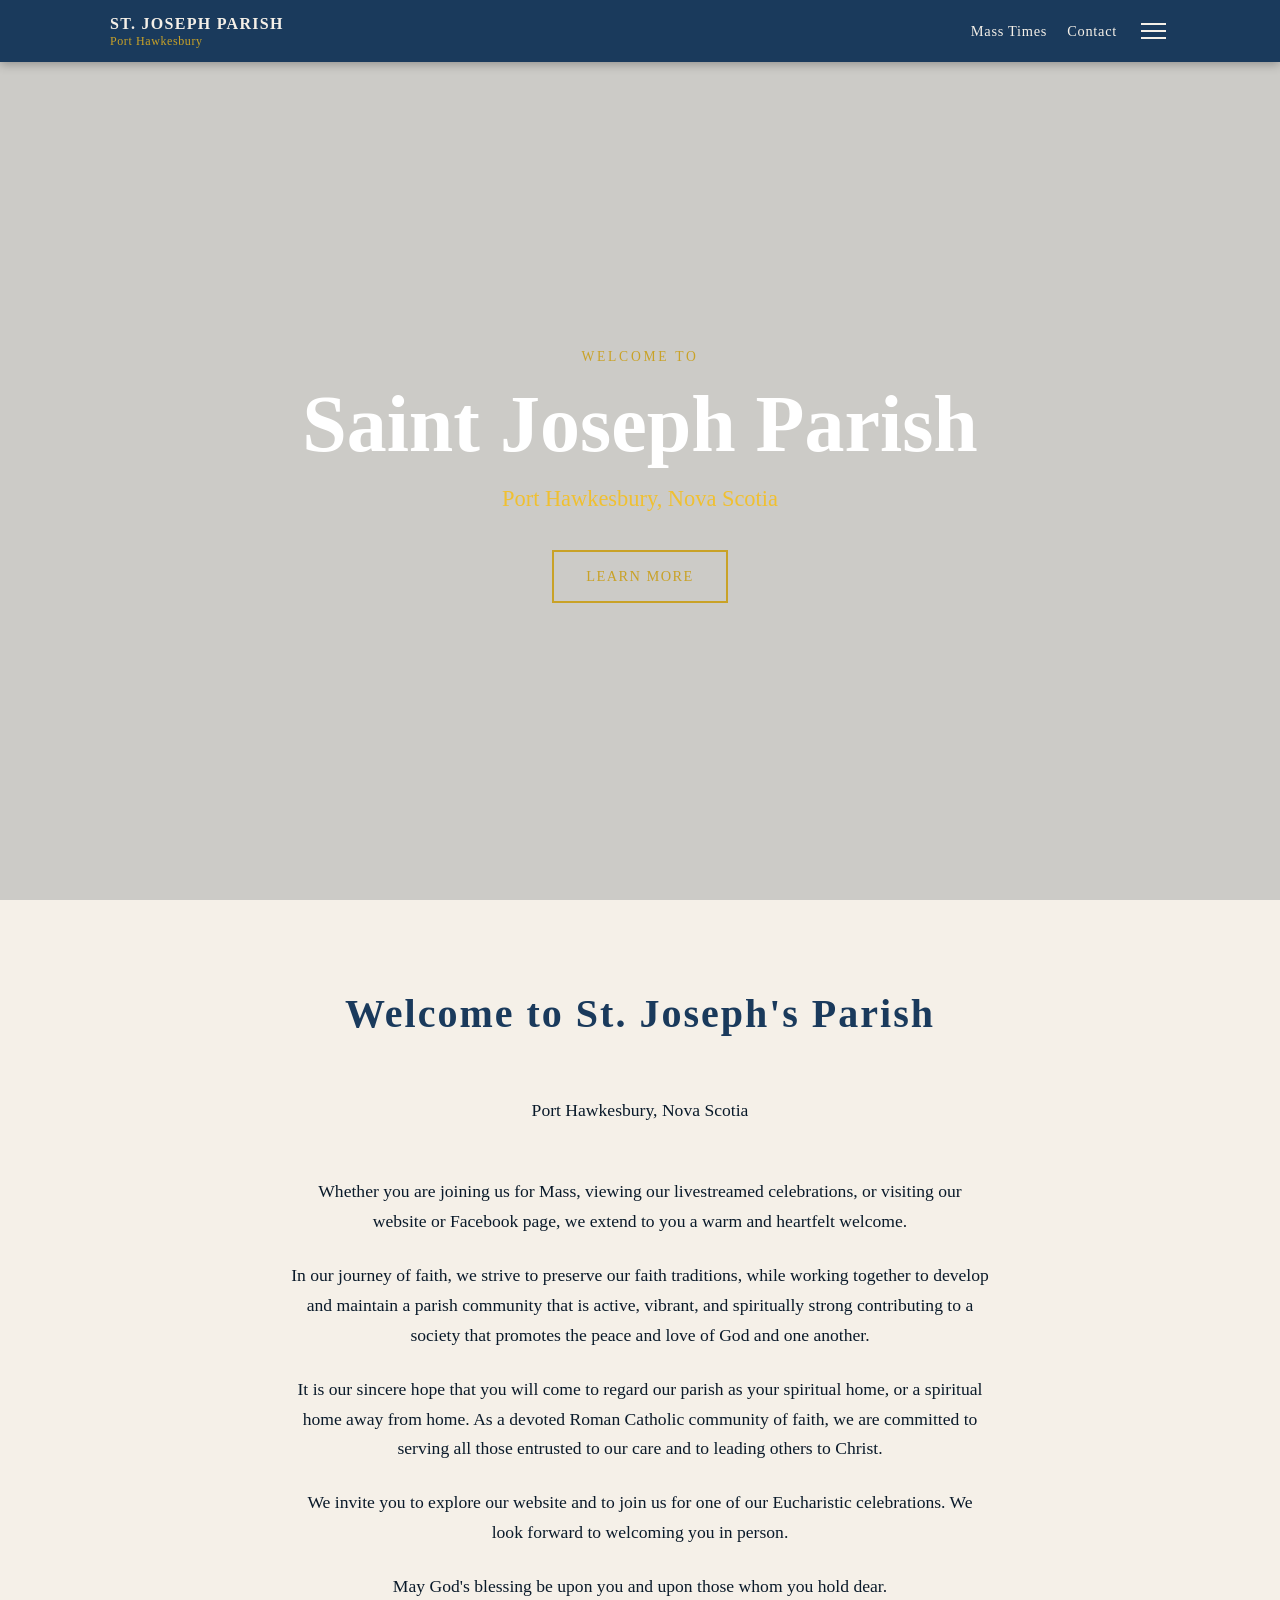
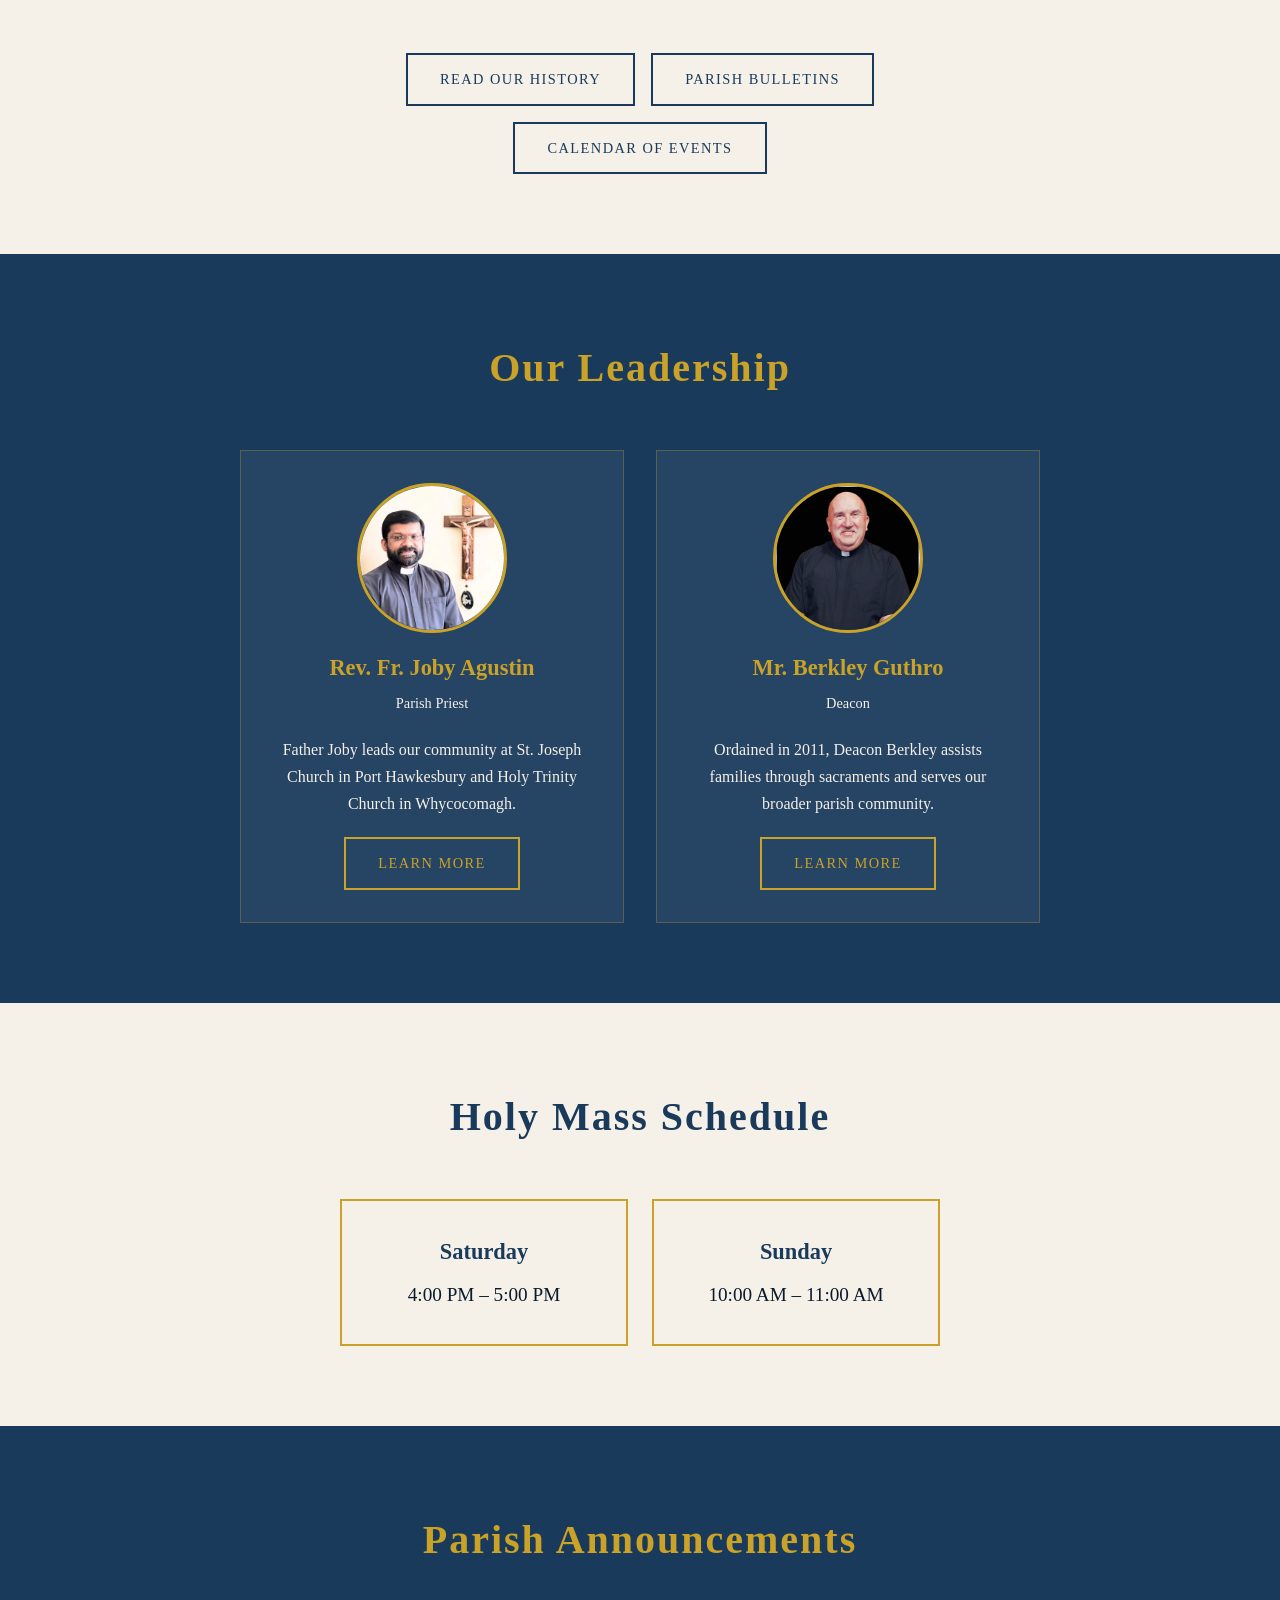
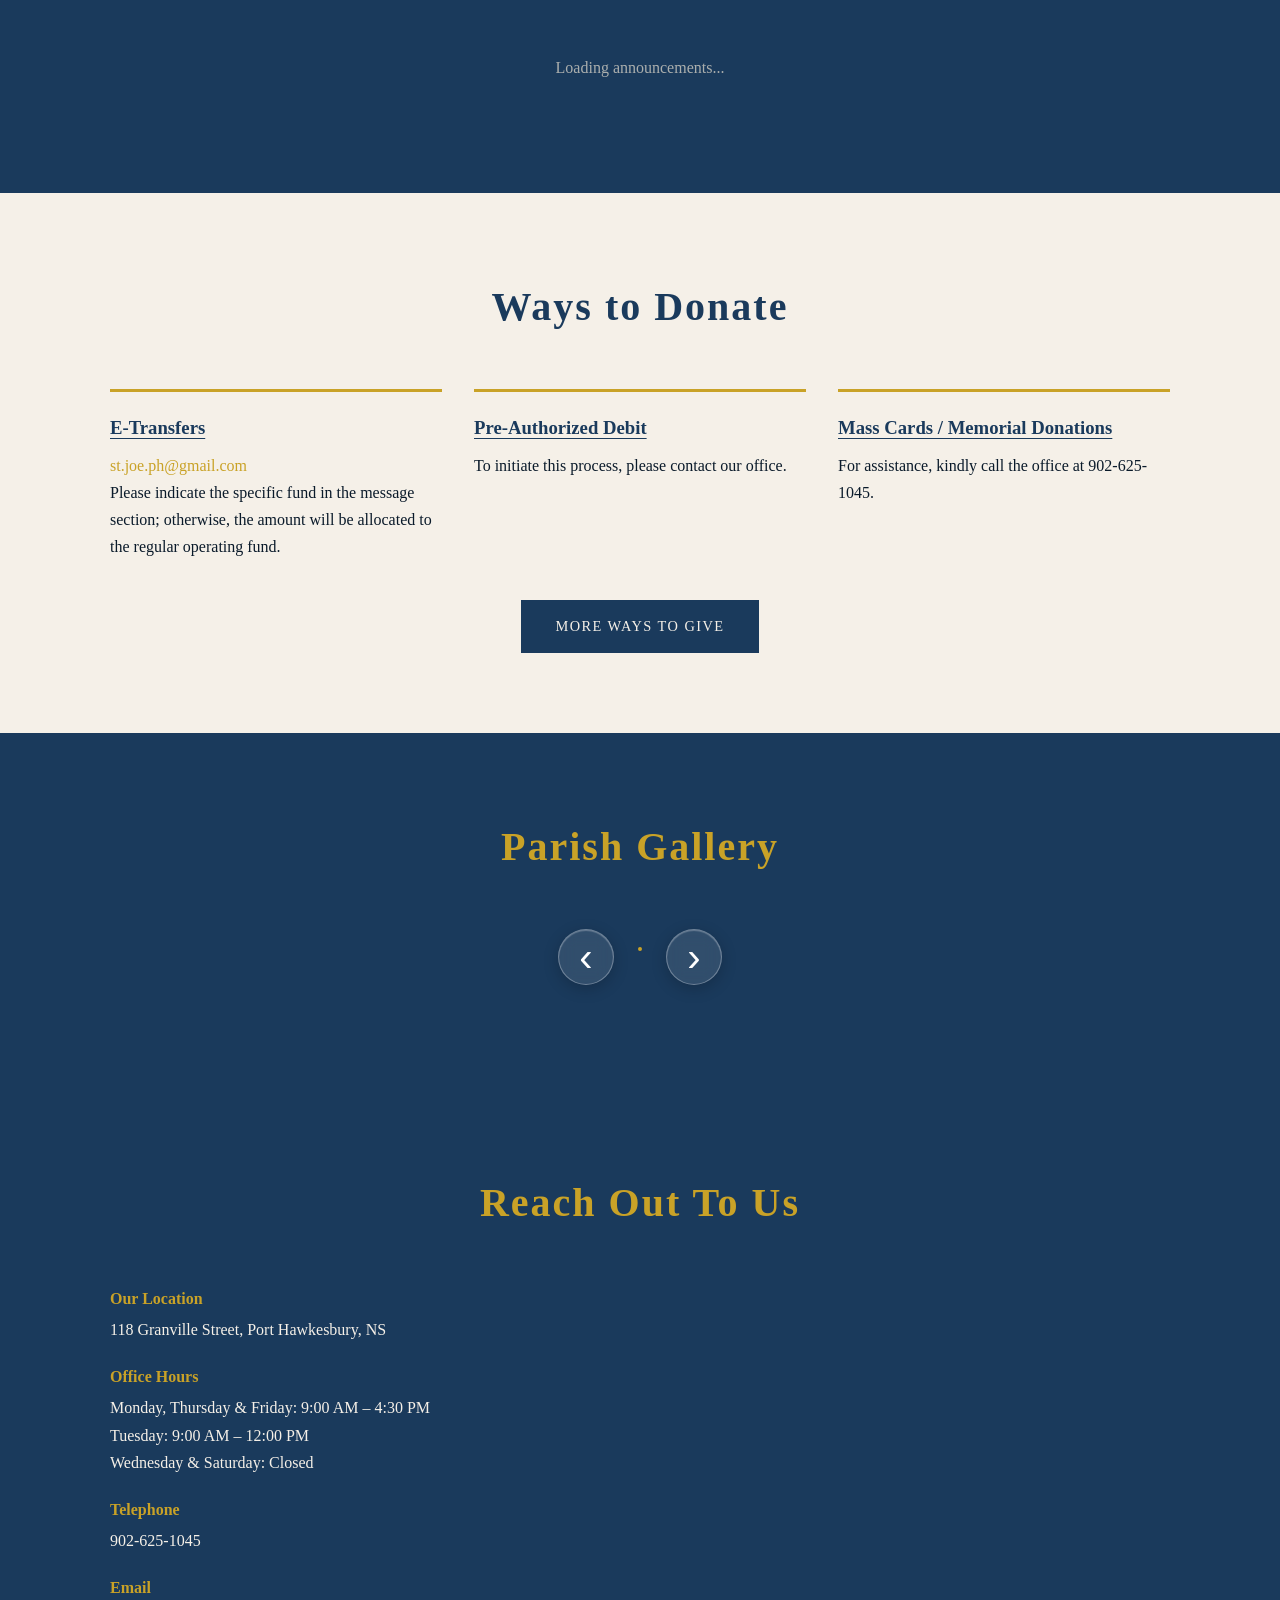
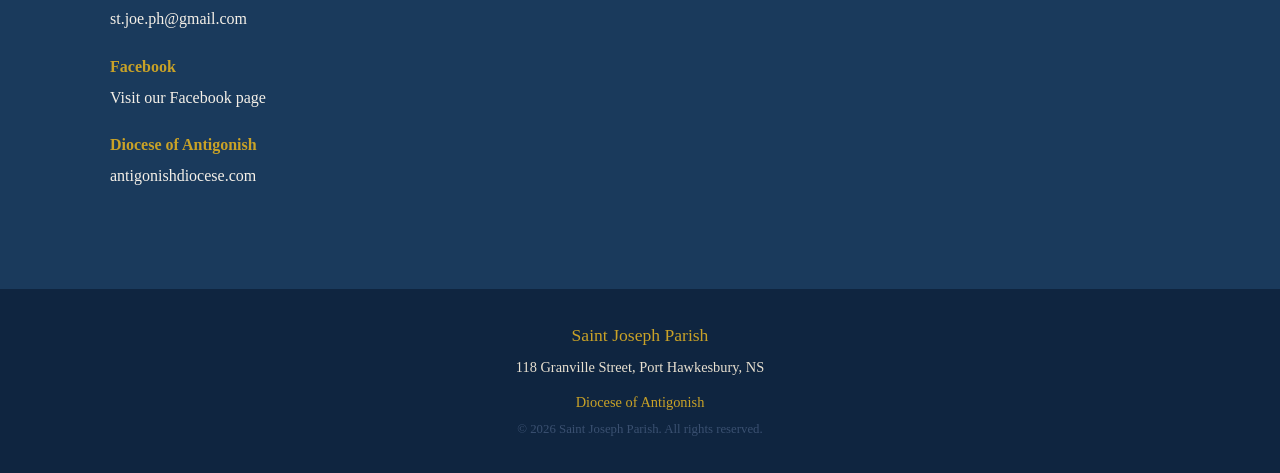
==== commit 14ad03ab: "changed the email address to st.joe.ph@gmail.com" ====
--- a/index.html
+++ b/index.html
@@ -201,7 +201,7 @@
             <div class="donate-grid">
                 <div class="donate-option">
                     <h3>E-Transfers</h3>
-                    <p><a href="mailto:st.joe.ph@ns.sympatico.ca">st.joe.ph@ns.sympatico.ca</a></p>
+                    <p><a href="mailto:st.joe.ph@gmail.com">st.joe.ph@gmail.com</a></p>
                     <p>Please indicate the specific fund in the message section; otherwise, the amount will be allocated to the regular operating fund.</p>
                 </div>
                 <div class="donate-option">
@@ -256,7 +256,7 @@
                     </div>
                     <div class="contact-item">
                         <h3>Email</h3>
-                        <p><a href="mailto:st.joe.ph@ns.sympatico.ca">st.joe.ph@ns.sympatico.ca</a></p>
+                        <p><a href="mailto:st.joe.ph@gmail.com">st.joe.ph@gmail.com</a></p>
                     </div>
                     <div class="contact-item">
                         <h3>Facebook</h3>
@@ -300,3 +300,4 @@
 
 
 
+
--- a/css/style.css
+++ b/css/style.css
@@ -883,6 +883,13 @@
     height: auto;
     display: block;
 }
+#img-old-church,
+#img-old-church-interior {
+    width: 100%;
+    height: 380px;
+    object-fit: cover;
+    display: block;
+}
 
 /* =====================
    GIVING PAGE
@@ -1284,6 +1291,26 @@
 @media (min-width: 768px) {
     .koc-info-grid {
         grid-template-columns: repeat(3, 1fr);
+    }
+}
+
+/* =============================================
+   KOC — ACTIVITIES GRID 4TH CARD CENTERED
+   ============================================= */
+
+.koc-activities-grid {
+    display: grid;
+    grid-template-columns: repeat(3, 1fr);
+    gap: 1.5rem;
+}
+
+.koc-fourth-card {
+    grid-column: 2;
+}
+
+@media (max-width: 768px) {
+    .koc-fourth-card {
+        grid-column: 1;
     }
 }
 
@@ -2067,7 +2094,9 @@
 .closet-gallery-track {
     display: flex;
     gap: 1rem;
-    animation: scroll-gallery 20s linear infinite;
+    width: max-content;
+    animation: scroll-gallery 80s linear infinite;
+    will-change: transform;
 }
 
 .closet-gallery-img {
@@ -2622,4 +2651,79 @@
     opacity: 0.7;
     text-align: center;
     padding: 2rem;
+}
+
+/* =============================================
+   ANCHOR SCROLL OFFSET
+   ============================================= */
+
+#calendar {
+    scroll-margin-top: 80px;
+}
+
+#bulletins {
+    scroll-margin-top: 80px;
+}
+
+#livestream {
+    scroll-margin-top: 80px;
+}
+
+#cms-help-panel {
+    position: fixed;
+    top: 58px;
+    right: 0;
+    width: 260px;
+    max-height: calc(100vh - 58px);
+    overflow-y: auto;
+    background: #1a3a5c;
+    color: #e8e0d0;
+    padding: 1.5rem;
+    font-family: Georgia, serif;
+    font-size: 0.85rem;
+    line-height: 1.6;
+    z-index: 9999;
+    box-shadow: -2px 0 12px rgba(0,0,0,0.3);
+    transform: translateX(100%);
+    transition: transform 0.3s ease;
+}
+
+#cms-help-panel.visible {
+    transform: translateX(0);
+}
+
+#cms-help-toggle {
+    position: fixed;
+    top: 65px;
+    right: 0;
+    background: #1a3a5c;
+    color: #c9a227;
+    border: none;
+    padding: 0.5rem 0.75rem;
+    cursor: pointer;
+    font-size: 0.8rem;
+    font-family: Georgia, serif;
+    z-index: 10000;
+    border-radius: 4px 0 0 4px;
+    writing-mode: vertical-rl;
+    letter-spacing: 0.05em;
+}
+
+#cms-last-updated {
+    position: fixed;
+    bottom: 1rem;
+    right: 1rem;
+    background: #1a3a5c;
+    color: #e8e0d0;
+    font-family: Georgia, serif;
+    font-size: 0.75rem;
+    padding: 0.5rem 0.85rem;
+    border-radius: 4px;
+    z-index: 10000;
+    opacity: 0.85;
+    border: 1px solid rgba(201,162,39,0.3);
+}
+
+#cms-last-updated span {
+    color: #c9a227;
 }
